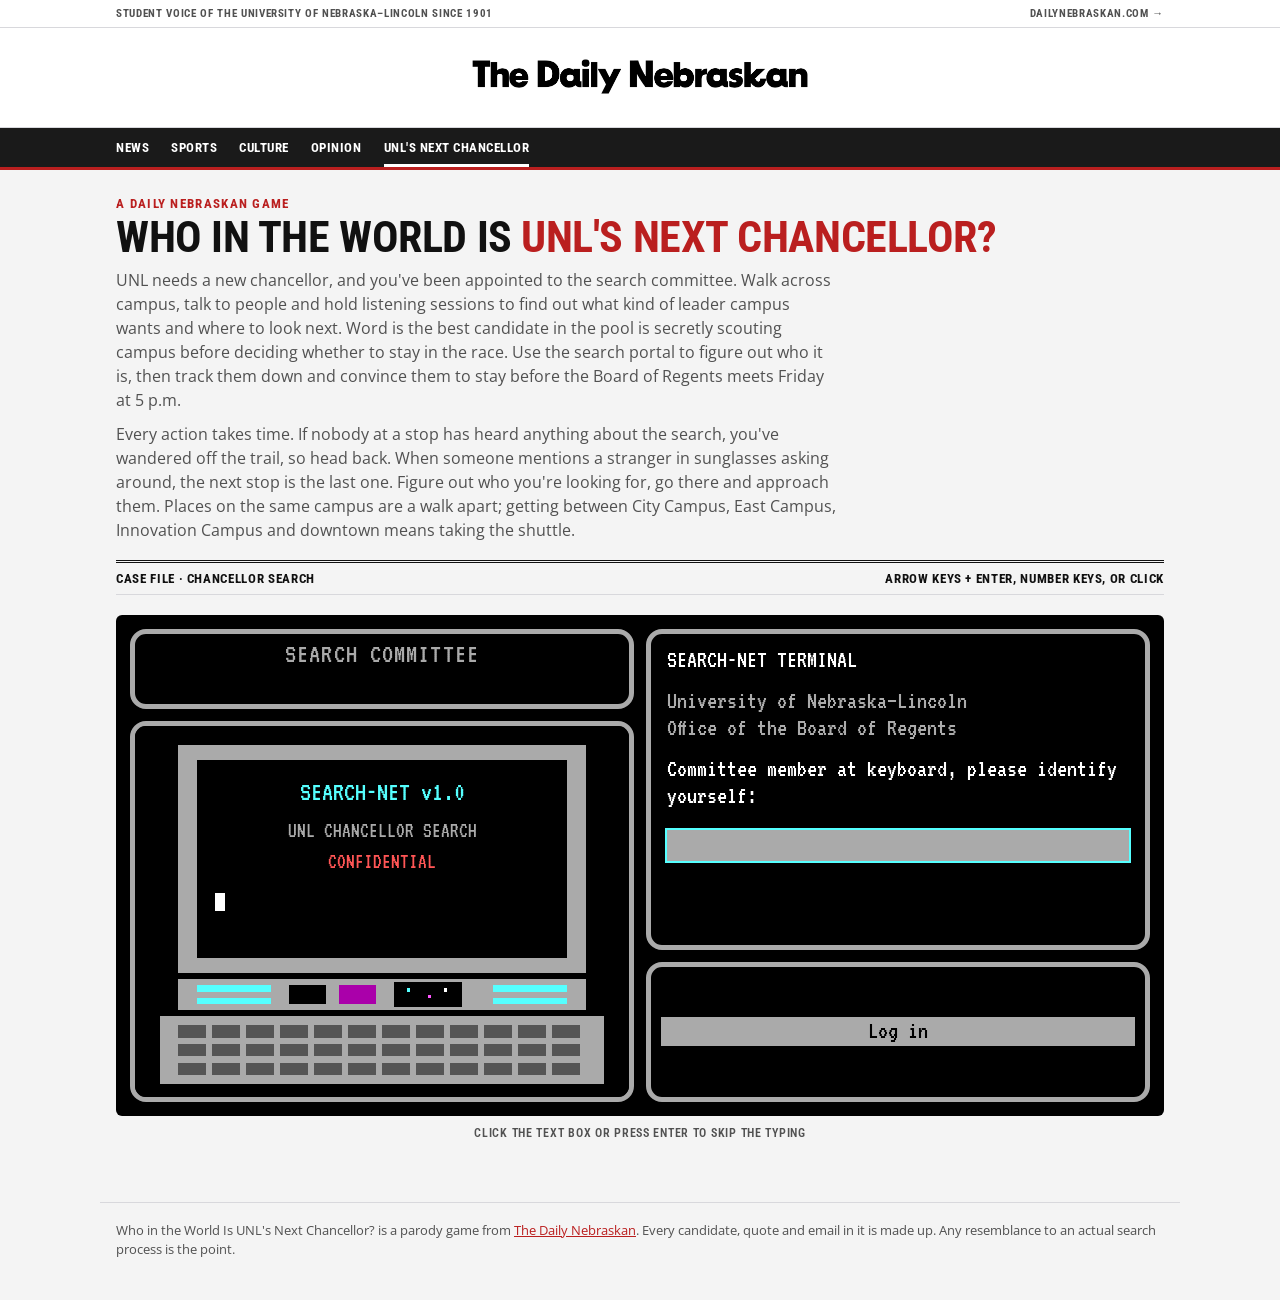
==== chancellor-search/index.html @ 3c0b013f "Add campus regions, Approach button, photo-day avatar and harder final Locations sit in real-world r" ====
<!doctype html>
<html lang="en">
<head>
<meta charset="utf-8">
<meta name="viewport" content="width=device-width, initial-scale=1">
<title>Who in the World Is UNL&#39;s Next Chancellor? | The Daily Nebraskan</title>
<meta name="description" content="A Daily Nebraskan game. Track down UNL's most qualified chancellor candidate by listening to campus. What could go wrong?">
<meta property="og:title" content="Who in the World Is UNL&#39;s Next Chancellor? | The Daily Nebraskan">
<meta property="og:description" content="Listen to campus, follow the clues and find UNL's next chancellor before the Board of Regents meets Friday.">
<link rel="preconnect" href="https://fonts.googleapis.com">
<link rel="preconnect" href="https://fonts.gstatic.com" crossorigin>
<link href="https://fonts.googleapis.com/css2?family=Roboto+Condensed:wght@400;700&family=Open+Sans:wght@400;600;700&family=VT323&display=swap" rel="stylesheet">
<style>
:root{
  --red:#ba1f1f; --red-dark:#8f1717;
  --bg:#f4f4f4; --surface:#fff; --ink:#111; --muted:#515151; --line:#d8d8dc;
  --bar:#1a1a1a;
  --logo-filter:none;
  --head:"Roboto Condensed","Arial Narrow",Arial,sans-serif;
  --body:"Open Sans",system-ui,-apple-system,"Segoe UI",sans-serif;
  --px:"VT323","Courier New",ui-monospace,monospace;
  /* game palette (16-color PC style) */
  --g-black:#000; --g-gray:#aaa; --g-dgray:#555; --g-white:#fff;
  --g-cyan:#55ffff; --g-mag:#ff55ff; --g-yellow:#ffff55; --g-red:#ff5555;
}
@media (prefers-color-scheme:dark){
  :root:not([data-theme="light"]){
    --bg:#121212; --surface:#1d1d1d; --ink:#f2f2f2; --muted:#a9a9ae; --line:#333;
    --bar:#000; --red:#e04545; --logo-filter:invert(1);
  }
}
:root[data-theme="dark"]{
  --bg:#121212; --surface:#1d1d1d; --ink:#f2f2f2; --muted:#a9a9ae; --line:#333;
  --bar:#000; --red:#e04545; --logo-filter:invert(1);
}
*{box-sizing:border-box}
body{margin:0;background:var(--bg);color:var(--ink);font-family:var(--body);font-size:16px;line-height:1.5;-webkit-font-smoothing:antialiased}
a{color:inherit}

/* ---- DN chrome (matches Car Sweeper) ---- */
.util{background:var(--surface);border-bottom:1px solid var(--line);font:700 11px var(--head);letter-spacing:.06em;text-transform:uppercase}
.util .in,.navbar .in,main,footer{max-width:1080px;margin:0 auto;padding-left:16px;padding-right:16px}
.util .in{display:flex;justify-content:space-between;gap:12px;padding-top:7px;padding-bottom:7px;color:var(--muted)}
.util a{text-decoration:none}.util a:hover{color:var(--red)}
.mast{padding:22px 16px 18px;text-align:center;background:var(--surface);border-bottom:1px solid var(--line)}
.mast img{width:min(340px,70vw);height:auto;filter:var(--logo-filter)}
.navbar{background:var(--bar);border-bottom:3px solid var(--red)}
.navbar .in{display:flex;align-items:center;gap:22px;overflow-x:auto}
.navbar a{color:#fff;font:700 13px var(--head);letter-spacing:.04em;text-transform:uppercase;text-decoration:none;padding:12px 0;white-space:nowrap}
.navbar a:hover{color:#ff9d9d}
.navbar a.on{box-shadow:inset 0 -3px 0 #fff}
main{padding-top:26px;padding-bottom:50px}
.kicker{font:700 13px var(--head);letter-spacing:.1em;text-transform:uppercase;color:var(--red);margin:0}
h1{font:700 44px/1.02 var(--head);text-transform:uppercase;letter-spacing:-.01em;margin:4px 0 8px}
h1 em{font-style:normal;color:var(--red)}
.dek{color:var(--muted);margin:0 0 4px;max-width:720px}
.rule{border-top:3px double var(--ink);border-bottom:1px solid var(--line);margin:18px 0 20px;padding:8px 0;font:700 13px var(--head);letter-spacing:.05em;text-transform:uppercase;display:flex;justify-content:space-between;gap:12px;flex-wrap:wrap}
footer{border-top:1px solid var(--line);color:var(--muted);font-size:13px;padding-top:18px;padding-bottom:40px}
footer a{color:var(--red)}
@media (max-width:600px){h1{font-size:34px}}

/* ---- The game: an old 16-color PC screen ---- */
.cs{
  background:#000;padding:14px;border-radius:6px;
  display:grid;gap:12px;
  grid-template-columns:minmax(0,1fr) minmax(0,1fr);
  grid-template-areas:"hd tx" "sc tx" "sc mn";
  grid-template-rows:auto 1fr auto;
  font-family:var(--px);font-size:25px;line-height:1.08;color:var(--g-white);
  user-select:none;-webkit-user-select:none;
}
.cs:focus{outline:none}
.cs:focus-visible{box-shadow:0 0 0 3px var(--red)}
.pan{border:5px solid var(--g-gray);border-radius:16px;background:#000;min-width:0}
.hd{grid-area:hd;text-align:center;color:var(--g-gray);padding:6px 10px 8px;font-size:28px;line-height:1}
.hd b{display:block;font-weight:400;letter-spacing:.04em;text-transform:uppercase}
.sc{grid-area:sc;overflow:hidden;padding:0;align-self:start}
.sc svg{display:block;width:100%;height:auto;aspect-ratio:4/3;shape-rendering:crispEdges}
.tx{grid-area:tx;padding:12px 16px;overflow-y:auto;min-height:260px;max-height:440px}
.tx p{margin:0 0 .55em}
.tx .who{color:var(--g-cyan);text-transform:uppercase}
.tx .dim{color:var(--g-gray)}
.tx .hot{color:var(--g-yellow)}
.tx .mag{color:var(--g-mag)}
.tx ul{margin:0;padding:0;list-style:none}
.tx li{margin:0 0 .35em}
.mn{grid-area:mn;padding:8px 10px;display:flex;flex-direction:column;gap:2px;min-height:140px;justify-content:center}
.mn button{
  font:inherit;color:var(--g-white);background:none;border:0;padding:1px 8px;cursor:pointer;
  text-align:center;width:100%;line-height:1.05;
}
.mn button.sel{background:var(--g-gray);color:#000}
.mn button:focus{outline:none}
.login input{
  font:inherit;color:#000;background:var(--g-gray);border:0;padding:2px 8px;width:100%;margin-top:8px;
  caret-color:#000;
}
.login input:focus{outline:2px solid var(--g-cyan)}
.portal{width:100%;border-collapse:collapse}
.portal td{padding:2px 0;vertical-align:top}
.portal td:first-child{color:var(--g-cyan);padding-right:10px;white-space:nowrap}
.portal tr.sel td:last-child{background:var(--g-gray);color:#000}
.portal button{font:inherit;color:inherit;background:none;border:0;padding:0 6px;cursor:pointer;text-align:left}
.blink{animation:blink 1s steps(1) infinite}
@keyframes blink{50%{opacity:0}}
.hint{font:600 12px var(--head);letter-spacing:.06em;text-transform:uppercase;color:var(--muted);text-align:center;margin-top:10px}

@media (max-width:760px){
  .cs{grid-template-columns:1fr;grid-template-areas:"hd" "sc" "tx" "mn";grid-template-rows:auto;padding:8px;gap:8px;font-size:21px}
  .hd{font-size:23px}
  .tx{min-height:200px;max-height:none}
  .pan{border-width:4px;border-radius:12px}
}
@media (prefers-reduced-motion:reduce){.blink{animation:none}}
</style>
</head>
<body>
<!-- shared dither patterns for every scene -->
<svg width="0" height="0" style="position:absolute" aria-hidden="true">
  <defs>
    <!-- Clean, mostly flat fills. The sky is a soft gradient. -->
    <linearGradient id="g-sky" x1="0" y1="0" x2="0" y2="1"><stop offset="0" stop-color="#5b9bd5"/><stop offset="1" stop-color="#bcdcf2"/></linearGradient>
    <pattern id="p-sky" width="160" height="120" patternUnits="userSpaceOnUse"><rect width="160" height="120" fill="url(#g-sky)"/></pattern>
    <pattern id="p-night" width="4" height="4" patternUnits="userSpaceOnUse"><rect width="4" height="4" fill="#0b1030"/></pattern>
    <pattern id="p-gray" width="4" height="4" patternUnits="userSpaceOnUse"><rect width="4" height="4" fill="#767b82"/></pattern>
    <pattern id="p-lgray" width="4" height="4" patternUnits="userSpaceOnUse"><rect width="4" height="4" fill="#dedad2"/></pattern>
    <pattern id="p-brick" width="8" height="4" patternUnits="userSpaceOnUse"><rect width="8" height="4" fill="#a8442f"/><rect width="8" height=".4" fill="#94392a"/><rect width=".4" height="2" fill="#94392a"/><rect x="4" y="2" width=".4" height="2" fill="#94392a"/><rect y="2" width="8" height=".4" fill="#94392a"/></pattern>
    <pattern id="p-red" width="4" height="4" patternUnits="userSpaceOnUse"><rect width="4" height="4" fill="#b8302a"/></pattern>
    <pattern id="p-grass" width="4" height="4" patternUnits="userSpaceOnUse"><rect width="4" height="4" fill="#4c9a3f"/></pattern>
    <pattern id="p-glass" width="4" height="4" patternUnits="userSpaceOnUse"><rect width="4" height="4" fill="#4f6f86"/></pattern>
    <pattern id="p-water" width="4" height="4" patternUnits="userSpaceOnUse"><rect width="4" height="4" fill="#4aa3d8"/></pattern>
    <pattern id="p-cork" width="4" height="4" patternUnits="userSpaceOnUse"><rect width="4" height="4" fill="#b07a45"/></pattern>
    <pattern id="p-floor" width="4" height="4" patternUnits="userSpaceOnUse"><rect width="4" height="4" fill="#3a3a3a"/></pattern>
    <pattern id="p-cone" width="4" height="4" patternUnits="userSpaceOnUse"><rect width="4" height="4" fill="#aa5500"/><rect width="1" height="4" fill="#ffaa55"/><rect width="4" height="1" fill="#ffaa55"/></pattern>
  </defs>
</svg>

<div class="util"><div class="in"><span>Student voice of the University of Nebraska–Lincoln since 1901</span><a href="https://www.dailynebraskan.com/" target="_blank" rel="noopener">dailynebraskan.com &rarr;</a></div></div>
<header class="mast"><a href="https://www.dailynebraskan.com/" target="_blank" rel="noopener"><img src="../assets/dn-logo.png" alt="The Daily Nebraskan" width="340" height="53"></a></header>
<nav class="navbar" aria-label="Sections"><div class="in">
  <a href="https://www.dailynebraskan.com/news/" target="_blank" rel="noopener">News</a>
  <a href="https://www.dailynebraskan.com/sports/" target="_blank" rel="noopener">Sports</a>
  <a href="https://www.dailynebraskan.com/culture/" target="_blank" rel="noopener">Culture</a>
  <a href="https://www.dailynebraskan.com/opinion/" target="_blank" rel="noopener">Opinion</a>
  <a href="#" class="on">UNL&#39;s Next Chancellor</a>
</div></nav>

<main>
  <p class="kicker">A Daily Nebraskan Game</p>
  <h1>Who in the World Is <em>UNL&#39;s Next Chancellor?</em></h1>
  <p class="dek">UNL needs a new chancellor, and you've been appointed to the search committee. Walk across campus, talk to people and hold listening sessions to find out what kind of leader campus wants and where to look next. Word is the best candidate in the pool is secretly scouting campus before deciding whether to stay in the race. Use the search portal to figure out who it is, then track them down and convince them to stay before the Board of Regents meets Friday at 5 p.m.</p>
  <p class="dek" style="margin-top:10px">Every action takes time. If nobody at a stop has heard anything about the search, you've wandered off the trail, so head back. When someone mentions a stranger in sunglasses asking around, the next stop is the last one. Figure out who you're looking for, go there and approach them. Places on the same campus are a walk apart; getting between City Campus, East Campus, Innovation Campus and downtown means taking the shuttle.</p>
  <div class="rule"><span id="rankLabel">Case file · Chancellor search</span><span>Arrow keys + Enter, number keys, or click</span></div>

  <div class="cs" id="game" tabindex="0" aria-label="Who in the World Is UNL&#39;s Next Chancellor? game">
    <div class="pan hd" id="hd"></div>
    <div class="pan sc" id="sc"></div>
    <div class="pan tx" id="tx" aria-live="polite"></div>
    <div class="pan mn" id="mn" role="menu"></div>
  </div>
  <p class="hint">Click the text box or press Enter to skip the typing</p>
</main>

<footer>
  Who in the World Is UNL&#39;s Next Chancellor? is a parody game from <a href="https://www.dailynebraskan.com/" target="_blank" rel="noopener">The Daily Nebraskan</a>. Every candidate, quote and email in it is made up. Any resemblance to an actual search process is the point.
</footer>

<script>
(() => {
  // ---------- tiny SVG helpers ----------
  const R = (x,y,w,h,f) => `<rect x="${x}" y="${y}" width="${w}" height="${h}" fill="${f}"/>`;
  const C = (x,y,r,f) => `<circle cx="${x}" cy="${y}" r="${r}" fill="${f}"/>`;
  const P = (d,f,s,sw) => `<path d="${d}" fill="${f||"none"}"${s?` stroke="${s}" stroke-width="${sw||1}"`:""}/>`;
  const T = (x,y,s,t,f="#fff",a="middle") => `<text x="${x}" y="${y}" font-size="${s}" fill="${f}" text-anchor="${a}" font-family="VT323,monospace">${t}</text>`;
  const grid = (x,y,cols,rows,w,h,gx,gy,f,lit) => { let s=""; for(let r=0;r<rows;r++) for(let c=0;c<cols;c++) s+=R(x+c*gx,y+r*gy,w,h, lit && (r*7+c*3)%11===0 ? lit : f); return s; };
  const svg = inner => `<svg viewBox="0 0 160 120" xmlns="http://www.w3.org/2000/svg" aria-hidden="true">${inner}</svg>`;
  const sky = () => R(0,0,160,120,"url(#p-sky)");
  const lawn = (y=100) => R(0,y,160,120-y,"url(#p-grass)");
  const walk = (y=100) => R(0,y,160,6,"url(#p-lgray)");

  const SCENES = {
    hq: () => svg(
      R(0,0,160,120,"#000")+
      R(14,6,132,74,"#aaa")+R(20,11,120,64,"#000")+
      T(80,24,9,"SEARCH-NET v1.0","#55ffff")+T(80,36,7,"UNL CHANCELLOR SEARCH","#aaa")+
      T(80,46,7,"CONFIDENTIAL","#ff5555")+R(26,54,3,6,"#fff")+
      R(14,82,132,10,"#aaa")+R(20,84,24,2,"#55ffff")+R(20,88,24,2,"#55ffff")+R(50,84,12,6,"#000")+R(66,84,12,6,"#aa00aa")+
      R(84,83,22,8,"#000")+R(88,85,1,1,"#55ffff")+R(95,87,1,1,"#ff55ff")+R(100,85,1,1,"#fff")+R(116,84,24,2,"#55ffff")+R(116,88,24,2,"#55ffff")+
      R(8,94,144,22,"#aaa")+grid(14,97,12,3,9,4,11,6,"#555")),
    canfield: () => { // symmetric three-story brick block with a stone frieze and arched entry
      const BR="url(#p-brick)", ST="#d8c8a0", LT="#ece2c4", GL="url(#p-glass)", G=96;
      const win = (x,y) => R(x-6,y-1,12,13,LT)+R(x-5,y,10,11,GL);
      const tree = x => R(x-1,G-14,2,14,"#6b4a2b")+C(x,G-20,11,"#3f7f35");
      let s = sky();
      s += R(2,46,40,G-46,"#d8d0b8")+R(2,45,40,2,"#f2efe6");
      [52,64,76].forEach(y => s += R(6,y,32,6,"#5f6b78"));
      s += R(44,16,72,5,BR)+R(36,21,88,4,"#5a5a5a");
      s += R(40,25,80,7,ST)+T(80,30.5,5,"TEACHERS COLLEGE","#8a7a58");
      s += R(40,32,80,58,BR)+R(40,88,80,G-88,ST);
      [56,104].forEach(x => [36,52,68].forEach(y => s += win(x,y)));
      s += R(72,49,16,18,LT)+win(80,52)+win(80,36);
      s += R(70,68,20,G-68,LT)+P("M70 70 Q80 61 90 70Z",LT)+R(75,76,10,G-76,"#5a3a22")+R(79.5,76,1,G-76,"#3a2414");
      s += R(42,90,26,G-90,"#3f7f35")+R(92,90,26,G-90,"#3f7f35");
      s += tree(20)+tree(140);
      s += R(0,G,160,120-G,"url(#p-grass)")+R(68,G,24,2,"#cfcfcf")+R(66,G+2,28,2,"#bdbdbd")+P(`M68 ${G+4} L92 ${G+4} L104 120 L56 120Z`,"#d6d0c4");
      return svg(s);
    },
    love: () => { // long stone front with window strips, brick end wings, hipped roofs, red cupola
      const BR="url(#p-brick)", ST="#d8c8a0", LT="#ece2c4", GL="url(#p-glass)";
      const win = (x,y) => R(x-1,y-1,8,10,"#fff")+R(x,y,6,8,GL)+R(x,y+4,6,1,"#fff");
      let s = sky();
      // cupola
      s += R(79.5,0,1,8,"#555")+P("M75 14 Q80 6 85 14Z","#aa0000")+R(76,14,8,12,"#fff")+R(78,16,4,7,"#555")+R(75,25,10,2,LT);
      // hipped roofs on the end pavilions
      s += P("M8 30 L18 18 L38 18 L48 30Z","url(#p-gray)")+P("M112 30 L122 18 L142 18 L152 30Z","url(#p-gray)");
      // cornice and body
      s += R(4,28,152,4,LT)+R(4,31,152,1,"#aaa");
      s += R(6,32,30,52,BR)+R(124,32,30,52,BR)+R(36,32,14,52,ST)+R(110,32,14,52,ST)+R(50,32,60,52,ST);
      s += R(35,32,1,52,LT)+R(124,32,1,52,LT)+R(49,32,1,52,"#bba")+R(110,32,1,52,"#bba");
      [[10,38],[19,38],[28,38],[10,52],[19,52],[28,52],[10,66],[19,66],[28,66],[126,38],[135,38],[144,38],[126,52],[135,52],[144,52],[126,66],[135,66],[144,66],[40,38],[114,38],[40,52],[114,52]].forEach(([x,y]) => s += win(x,y));
      // the center's tall window strips with red spandrels
      for (let i=0;i<13;i++){ const x = 53+i*4.4; s += R(x,36,2.4,40,"#aa0000"); for (let r=0;r<5;r++) s += R(x,37+r*8,2.4,5,GL); }
      s += T(80,35,4.5,"LOVE LIBRARY","#9a8a68");
      // doors in the stone pavilions
      s += R(38,70,10,14,LT)+R(40,73,6,11,"#7a4a1c")+R(112,70,10,14,LT)+R(114,73,6,11,"#7a4a1c");
      s += R(4,82,152,4,ST)+R(4,82,152,1,LT);
      // lawn, hedges and flowering trees
      s += R(0,86,160,34,"url(#p-grass)")+R(0,84,30,5,"#3f7f35")+R(130,84,30,5,"#3f7f35")+R(36,85,88,2,"#3f7f35");
      [58,68,78,88,98].forEach(x => s += R(x-.5,77,1,9,"#6b4a2b")+C(x,74,4,"#f4f1ea"));
      s += R(17,80,2,8,"#6b4a2b")+C(18,76,9,"#b8459a")+C(21,73,5,"#d468b6");
      s += R(139,80,2,8,"#6b4a2b")+C(140,75,10,"#b8459a")+C(143,72,5,"#d468b6");
      return svg(s);
    },
    union: () => { // brick wings, limestone center, three arched doors, wide front steps
      const ST="#d8c8a0", LT="#ece2c4", G=92;
      const win = (x,y,h=9) => R(x,y,8,h,"#fff")+R(x+1,y+1,6,h-2,"#4f6f86");
      let s = sky()+R(16,14,128,10,"#6b6f75");
      for (let i=0;i<5;i++) s += R(57+i*10,9,6,6,"#8a8f96")+R(58+i*10,11,4,4,"#3a3f45");
      s += R(8,24,144,G-24,"url(#p-brick)")+R(6,22,148,3,LT);
      s += R(46,25,68,G-25,ST)+R(46,25,3,G-25,LT)+R(111,25,3,G-25,LT);
      for (let i=0;i<4;i++) s += win(54+i*14,30,12)+win(54+i*14,46,10);
      [[16,30],[30,30],[16,48],[30,48],[16,68],[30,68],[122,30],[136,30],[122,48],[136,48],[122,68],[136,68]].forEach(([x,y]) => s += win(x,y,11));
      s += R(46,62,68,1,LT)+T(80,68,5,"NEBRASKA UNION","#6a5a3a");
      [62,76,90].forEach(x => s += P(`M${x} ${G} L${x} 77 Q${x+4} 71 ${x+8} 77 L${x+8} ${G}Z`,"#3a2a1a")+P(`M${x+1} 79 Q${x+4} 74 ${x+7} 79Z`,"#4f6f86"));
      s += R(0,G,160,120-G,"#c9c2b5")+R(0,G,160,1,"#a39c8f");
      s += R(52,G,56,3,"#e2ddd2")+R(48,G+3,64,3,"#d4cec2")+R(44,G+6,72,3,"#e2ddd2");
      return svg(s);
    },
    stadium: () => { // main entrance at dusk: brick arcade, stone portal, twin towers, light towers, plaza
      const BR="url(#p-brick)", ST="#d8c8a0", LT="#ece2c4", LIT="#ffe680";
      let s = `<defs><linearGradient id="stSky" x1="0" y1="0" x2="0" y2="1"><stop offset="0" stop-color="#2a6fd0"/><stop offset=".7" stop-color="#7ab8f0"/><stop offset="1" stop-color="#f0c080"/></linearGradient></defs>`+R(0,0,160,120,"url(#stSky)");
      // the upper deck behind
      s += P("M12 46 Q80 22 148 46 L148 52 L12 52Z",ST)+P("M18 44 Q80 26 142 44 L142 48 Q80 32 18 48Z","#333");
      s += R(10,40,12,22,ST)+R(138,40,12,22,ST)+R(12,44,2,6,"#555")+R(17,44,2,6,"#555")+R(141,44,2,6,"#555")+R(146,44,2,6,"#555");
      // middle band with windows and the red N's
      s += R(22,48,116,14,LT)+T(37,59,10,"N","#d8262c")+T(123,59,10,"N","#d8262c");
      // twin towers and the glass center
      [[52,70],[90,108]].forEach(([x0,x1]) => { s += P(`M${x0} 62 L${x0} 14 L${x0+3} 9 L${x1-3} 9 L${x1} 14 L${x1} 62Z`,ST)+R(x0,9,x1-x0,2,LT); for (let r=0;r<6;r++) s += R(x0+4,14+r*8,4,5,"#4a5560")+R(x1-8,14+r*8,4,5,"#4a5560"); });
      s += R(70,18,20,44,LT)+[71,77.5,84].map(x => P(`M${x} 36 L${x} 27 Q${x+2.5} 23 ${x+5} 27 L${x+5} 36Z`,LIT)).join("")+R(70,38,20,4,"#4a5560");
      // brick arcade
      s += R(8,62,144,36,BR)+R(8,62,144,2,LT)+R(8,96,144,2,ST);
      // arcade bays, mirrored around the center portal
      [13,23,33,43,53].forEach(x0 => [x0, 154-x0].forEach(x => {
        s += R(x+7,64,1.2,34,LT)+R(x+1,67,4,3,LIT)+P(`M${x} 90 L${x} 82 Q${x+3} 78 ${x+6} 82 L${x+6} 90Z`,LIT)+R(x,90,6,6,"#6a5a3a"); }));
      // stone portal
      s += R(63,58,34,40,ST)+R(63,58,34,2,LT)+T(80,65,3.8,"MEMORIAL STADIUM","#333")+P("M71 98 L71 74 Q80 64 89 74 L89 98Z",LT)+P("M73 98 L73 75 Q80 68 87 75 L87 98Z",LIT)+R(79.5,72,1,26,"#aa8a40")+R(75,90,10,8,"#aa8a40");
      // plaza, brick pattern, small lights and trees
      s += R(0,98,160,22,"#aaa")+P("M44 120 L72 100 L88 100 L116 120Z","#aa5544")+P("M80 100 L80 120 M64 120 L76 100 M96 120 L84 100","","#ccc",1)+R(70,98,20,2,"#888");
      return svg(s);
    },
    morrill: () => { // columned limestone front with the bronze mammoth on his pedestal
      const ST="#d8c8a0", LT="#ece2c4", BZ="#3d4248", BZL="#5b626b", G=96;
      let s = sky();
      // brick side wings and limestone center with a six-column portico
      s += R(6,34,24,G-34,"url(#p-brick)")+R(130,34,24,G-34,"url(#p-brick)")+R(4,32,28,3,LT)+R(128,32,28,3,LT);
      [[12,42],[20,42],[12,60],[20,60],[132,42],[140,42],[132,60],[140,60]].forEach(([x,y]) => s += R(x,y,6,9,"#fff")+R(x+1,y+1,4,7,"#4f6f86"));
      s += R(30,22,100,G-22,ST)+R(26,20,108,4,LT)+R(30,24,100,8,LT)+R(30,31,100,1,"#b8a882");
      s += R(36,34,88,48,"#a89a78");
      for (let i=0;i<6;i++){ const x = 37+i*16.2; s += R(x,34,7,48,LT)+R(x+5,34,2,48,"#cfc09a")+R(x-1,33,9,2,"#fff")+R(x-1,81,9,2,"#fff"); }
      s += R(28,82,104,3,LT)+R(32,85,96,3,"#e2ddd2")+R(36,88,88,3,"#d4cec2")+R(40,91,80,G-91,"#e2ddd2");
      // ground: plaza with lawn at the edges
      s += R(0,G,160,120-G,"#c9c2b5")+R(0,G,26,120-G,"url(#p-grass)")+R(134,G,26,120-G,"url(#p-grass)");
      // pedestal
      s += R(58,86,44,22,LT)+R(56,84,48,3,"#fff")+R(72,92,16,9,"#2a2a2a")+R(74,94,12,1,"#777")+R(74,97,8,1,"#777");
      // the bronze mammoth, rearing with trunk up and tusks curling
      s += P("M62 84 L64 70 L70 70 L70 84Z",BZ)+P("M72 84 L73 72 L78 72 L77 84Z",BZ)+P("M84 84 L86 72 L91 72 L90 84Z",BZ);
      s += P("M92 70 Q100 72 104 78 L101 81 Q96 76 90 76Z",BZ);
      s += P("M58 70 Q56 54 70 48 Q80 44 90 48 Q98 52 96 66 Q94 74 84 74 L66 74 Q58 74 58 70Z",BZ)+P("M62 56 Q72 47 86 48","",BZL,1.2);
      s += P("M90 50 Q94 40 102 40 Q108 42 106 50 Q104 56 98 58 Q92 58 90 50Z",BZ)+P("M94 44 Q90 46 92 52 Q96 50 94 44Z",BZL)+C(101,45,1,"#111");
      s += P("M104 46 Q112 40 112 30 Q112 24 116 22","",BZ,3)+P("M114 22 Q118 20 118 24","",BZ,2);
      s += P("M100 54 Q118 54 124 40 Q128 28 120 24","",BZL,2.4)+P("M99 56 Q122 58 132 42 Q138 30 130 25","",BZ,2.4);
      return svg(s);
    },
    sheldon: () => { // flat travertine box, five tall arches: glass in the middle three, stone at the ends
      const TV="#e8e1d1", TL="#f3eee3", TD="#d6cdb9", G=94;
      let s = sky();
      s += R(10,22,140,G-22,TV)+R(10,22,140,10,TL)+R(10,31,140,1,TD);
      for (let i=0;i<5;i++){
        const x = 10+i*28, glass = i>=1 && i<=3;
        const arch = `M${x+5} ${G-3} L${x+5} 44 Q${x+5} 35 ${x+14} 35 Q${x+23} 35 ${x+23} 44 L${x+23} ${G-3}Z`;
        s += P(`M${x} 32 Q${x+4} 33 ${x+5} 40 L${x+5} ${G} L${x} ${G}Z`,TL)+P(`M${x+28} 32 Q${x+24} 33 ${x+23} 40 L${x+23} ${G} L${x+28} ${G}Z`,TL);
        s += P(arch, glass ? "#2b333b" : TD);
        if (glass) s += R(x+5,56,18,1,"#56626e")+R(x+5,74,18,1,"#56626e")+R(x+13.5,36,1,G-39,"#56626e");
      }
      s += R(10,G-3,140,3,TD);
      s += R(0,G,160,120-G,"url(#p-grass)");
      s += R(36,G,88,3,"#ece6d8")+R(32,G+3,96,3,"#ddd6c6")+R(28,G+6,104,3,"#ece6d8")+P(`M60 ${G+9} L100 ${G+9} L108 120 L52 120Z`,"#d6d0c4");
      // sculptures: an open bronze ring on the left lawn, two leaning steel slabs on the right, a dark round form on the steps
      s += R(10,112,16,3,"#bdb6a8")+`<circle cx="18" cy="100" r="11" fill="none" stroke="#6b4a2b" stroke-width="2"/>`+P("M10 106 L14 102 L13 108Z","#3a2a1a")+P("M24 92 L28 90 L27 95Z","#3a2a1a")+P("M14 112 Q18 104 22 112","","#3a2a1a",2);
      s += R(134,112,16,3,"#bdb6a8")+P("M136 112 L141 112 L146 88 L143 87Z","#5a626b")+P("M149 112 L144 112 L139 92 L142 91Z","#3d444b")+R(140,96,6,2,"#b8302a");
      s += `<ellipse cx="80" cy="${G+4}" rx="5" ry="3.5" fill="#1e1e1e"/>`+C(78.5,G+2.5,1,"#555");
      return svg(s);
    },
    dairy: () => { // inside: red wall with the round logo, menu boards, ice cream case, tables and white chairs
      const RED="#c8232c";
      let s = R(0,0,160,120,"#f2efe6");
      s += R(0,0,160,12,"#3a3f45")+R(30,8,24,2,"#fff8d8")+R(106,8,24,2,"#fff8d8");
      s += R(0,12,160,34,RED)+R(0,46,160,4,"#e6e2d8");
      s += C(80,29,13,"#fff")+`<circle cx="80" cy="29" r="11" fill="none" stroke="${RED}" stroke-width="1.5"/>`+T(80,23,5,"N",RED)+T(80,29.5,5.2,"Dairy",RED)+T(80,34.5,5.2,"Store",RED);
      [44,68,92].forEach(x => s += R(x,52,22,10,"#23312a")+R(x+2,54,10,1,"#9fd8a0")+R(x+2,57,14,1,"#d8d8c8")+R(x+2,59,8,1,"#d8d8c8"));
      for (let i=0;i<54;i++) s += R(i*3,66,3,3,(i%2)?RED:"#fff");
      s += R(36,70,88,10,"#cfe6ee")+R(36,70,88,1,"#fff");
      ["#f2e0c0","#c8706a","#5a3a22","#f6c8d8","#e8d870","#c8e0b0","#f2e0c0","#8a5a3a"].forEach((c,i) => s += R(40+i*10.5,74,8,5,c));
      s += R(28,80,104,2,"#2a2a2a")+R(28,82,104,12,"#5a4a3c")+R(28,82,104,1,"#6e5c4a");
      s += R(0,94,160,26,"#b5583a");
      for (let x=0;x<160;x+=10) s += R(x,94,.6,26,"#a24d33");
      for (let y=100;y<120;y+=6) s += R(0,y,160,.6,"#a24d33");
      // matching tables, each with a white chair on either side
      const chair = (x, back) => R(back==="L"?x:x+8,86,2,16,"#f4f4f4")+R(x,100,10,2.5,"#f4f4f4")+R(x+.5,102.5,1.5,13,"#e2e2e2")+R(x+8,102.5,1.5,13,"#e2e2e2");
      [4,118].forEach(x => s += chair(x,"L")+R(x+11,93,16,4,"#c49a66")+R(x+11,97,16,1,"#6e5236")+R(x+13,98,2,18,"#222")+R(x+23,98,2,18,"#222")+chair(x+28,"R"));
      return svg(s);
    },
    andersen: () => { // long glass curtain wall in a stone frame, flat entry canopy, paver plaza
      const ST="#ddd6c6", LT="#ece6d8", DK="#3e4650", TE="#5fb3c8", G=92;
      let s = sky();
      s += R(58,16,44,8,ST);
      s += R(14,24,132,G-24,ST)+R(12,22,136,4,LT);
      const bands = [[28,8,DK],[36,4,TE],[40,10,DK],[50,4,TE],[54,10,DK],[64,4,TE],[68,12,DK],[80,8,TE]];
      bands.forEach(([y,h,c]) => s += R(17,y,126,h,c));
      for (let i=0;i<=20;i++) s += R(17+i*6.3-.3,28,.6,60,"#e8eef0");
      s += R(57,74,46,3,"#f4f4f4")+R(57,77,46,1,"#b8b8b8")+R(65,78,30,G-78,"#2a3038")+R(61,77,1.5,G-77,"#888")+R(97.5,77,1.5,G-77,"#888");
      s += R(0,G,160,120-G,"#c9a898")+R(0,G,160,1,"#a88a7a");
      for (let x=0;x<160;x+=8) s += R(x,G,.5,120-G,"#b8988a");
      const cube = (x,y) => R(x,y,16,3,"#f2ede2")+R(x,y+3,16,6,"#ddd6c6");
      s += cube(22,102)+cube(52,108)+cube(92,108)+cube(122,102);
      return svg(s);
    },
    lied: () => { // tan banded block with the tall stage tower behind, window ribbon and a show banner
      const TN="#cdbfa6", TL="#ddd1bb", TD="#b3a58b", G=94;
      const tree = x => R(x-1,G-12,2,12,"#6b4a2b")+C(x,G-18,10,"#3f7f35");
      let s = sky();
      s += R(52,8,56,40,TN)+R(52,8,56,2,TL);
      s += R(64,14,32,24,"#2a2440")+R(64,14,32,1.5,"#b8302a")+T(80,22,4,"SHARED","#fff")+T(80,27,4,"GOVERNANCE","#fff")+T(80,33,4,"A TRAGEDY","#ffcf5a");
      s += R(10,40,140,G-40,TN)+R(8,38,144,3,TL);
      for (let y=48; y<80; y+=8) s += R(10,y,140,.8,TD);
      s += R(28,43,104,4,"#4f6f86")+R(28,43,104,.6,"#fff");
      s += T(80,62,6,"LIED CENTER","#3a3428")+T(80,67,3.5,"FOR PERFORMING ARTS","#3a3428");
      s += R(24,80,112,G-80,"#4a4436")+R(24,80,112,1.5,TD)+R(62,83,36,5,"#e86a2a")+T(80,87,3.5,"NOW PLAYING","#fff");
      for (let i=0;i<5;i++) s += R(34+i*22,89,10,G-89,"#2a2a2a");
      s += R(0,G,160,120-G,"#c9c2b5")+R(0,G,160,1,"#a39c8f");
      s += tree(8)+tree(152);
      return svg(s);
    },
    rec: () => { // the gym, looking down the court: arched truss ceiling, brick sides, bleachers, hoop
      const RED="#c8232c";
      let s = R(0,0,160,120,"#454b53");
      [[44,4],[36,10],[30,16],[26,22]].forEach(([y,d]) => s += P(`M0 ${y} Q80 ${y-34+d} 160 ${y}`,"","#6a727c",1.2));
      for (let r=0;r<3;r++) for (let i=0;i<6;i++) s += C(30+i*20,10+r*9,1.3,"#fff8d8");
      // far wall: bleachers, dark band, padded wall
      s += R(36,34,88,28,"#7a6650");
      for (let y=37;y<54;y+=3) s += R(36,y,88,.7,"#5e4e3e");
      s += R(36,54,88,2,"#1f2a44")+R(36,56,88,6,"#e8e2d6");
      [42,58,94,110].forEach(x => s += R(x,57,8,5,RED));
      // hoop centered on the far wall
      s += R(79.5,26,1,14,"#222")+R(72,40,16,10,"#f4f4f4")+`<rect x="72" y="40" width="16" height="10" fill="none" stroke="${RED}" stroke-width=".8"/>`+R(77,45,6,4,"none")+`<rect x="77" y="45" width="6" height="4" fill="none" stroke="${RED}" stroke-width=".5"/>`+R(77,50,6,1,"#e86a2a");
      // brick side walls with arches, and red banners
      s += P("M0 18 L36 34 L36 62 L0 84Z","url(#p-brick)")+P("M160 18 L124 34 L124 62 L160 84Z","url(#p-brick)");
      // arched passageways that sit on the floor line of each side wall (floor runs from y=84 at the edge to y=62 at the far wall)
      const fy = x => 84 - x*22/36;
      [[5,6,18],[16,5,13],[26,4,9]].forEach(([x,w,h]) => {
        const arch = (x0,x1) => { const y0 = fy(x0 < 80 ? x0 : 160-x0), y1 = fy(x1 < 80 ? x1 : 160-x1), t0 = y0-h, t1 = y1-h*.9;
          return P(`M${x0} ${y0} L${x0} ${t0+w/2} Q${(x0+x1)/2} ${Math.min(t0,t1)-w/2} ${x1} ${t1+w/2} L${x1} ${y1}Z`,"#2a1e18"); };
        s += arch(x, x+w)+arch(160-x, 160-x-w);
      });
      [[8,24,5,12],[20,29,4,10],[29,32,3,8]].forEach(([x,y,w,h]) => s += R(x,y,w,h,RED)+R(x,y+h-2,w,1,"#fff")+R(160-x-w,y,w,h,RED)+R(160-x-w,y+h-2,w,1,"#fff"));
      // hardwood floor with court lines
      s += P("M0 84 L36 62 L124 62 L160 84 L160 120 L0 120Z","#d9a967")+P("M0 84 L36 62 L124 62 L160 84","","#b8884e",.6);
      s += P("M20 120 L52 66 L108 66 L140 120","","#f4f4f4",.8)+P("M8 120 L46 70 L114 70 L152 120","","#1e1e1e",.8);
      s += R(30,84,100,.8,"#f4f4f4")+`<ellipse cx="80" cy="84" rx="12" ry="3.5" fill="none" stroke="#1e1e1e" stroke-width=".8"/>`;
      s += P("M68 120 L74 96 L86 96 L92 120","","#f4f4f4",.8)+P("M60 120 Q80 92 100 120","","#1e1e1e",.8);
      return svg(s);
    },
    abel: () => { // tall cream residence tower: even window grid, corner parapet bumps, glass ground floor
      const CR="#e9dcc2", CL="#f4ecdb", G=100;
      let s = sky();
      s += R(30,8,100,G-8,CR)+R(28,6,104,3,CL);
      [[28,2],[36,3],[118,3],[126,2]].forEach(([x,y]) => s += R(x,y,6,4,CL));
      for (let r=0;r<12;r++) for (let c=0;c<10;c++) s += R(36+c*9.4,12+r*6.4,4,4,"#6b7784");
      s += R(26,88,108,2,CL)+R(30,90,100,G-90,"#4f6f86");
      for (let i=0;i<=10;i++) s += R(30+i*10-.3,90,.6,G-90,"#e8eef0");
      s += R(62,90,36,4.5,CL)+T(80,93.6,4,"ABEL HALL","#3a3428")+R(72,94.5,16,G-94.5,"#2a3038");
      s += R(0,G,160,120-G,"#c9c2b5")+R(0,G,160,1,"#a39c8f");
      return svg(s);
    },
    innovation: () => { // the entrance monument in front of the red brick building and the Scarlet Hotel, side by side
      const G=72;
      let s = sky();
      // red brick building with arched windows (left)
      s += R(6,40,72,G-40,"url(#p-brick)")+R(4,37,76,3,"#8a8f96");
      for (let i=0;i<5;i++){ const x = 11+i*13.5; s += P(`M${x} 62 L${x} 50 Q${x+4} 45 ${x+8} 50 L${x+8} 62Z`,"#fff")+P(`M${x+1} 61 L${x+1} 51 Q${x+4} 47 ${x+7} 51 L${x+7} 61Z`,"#4f6f86"); }
      // The Scarlet Hotel (right): dark brick and light panel sections, sign on the tall end block
      [[84,14,16,"#6b3a30"],[100,14,16,"#c9ccd2"],[116,14,16,"#7a3e32"],[132,6,24,"#5a302a"]].forEach(([x,y,w,c]) => {
        s += R(x,y,w,G-y,c);
        for (let r=y+(c==="#5a302a"?14:4); r<G-4; r+=6.5) for (let cx=x+3; cx+3<=x+w-2; cx+=5.5) s += R(cx,r,3,4,"#2f3540");
      });
      s += T(144,12,4.6,"SCARLET","#e8333a")+T(144,16.5,3,"Hotel","#fff");
      // lawn
      s += R(0,G,160,120-G,"url(#p-grass)");
      // the monument: base, sign panel and steel arcs
      s += R(26,100,108,8,"#8a8f96")+R(26,100,108,1.5,"#a8adb3");
      s += R(58,70,64,30,"#eceeed")+R(58,70,64,2,"#fff")+R(118,70,4,30,"#d0d4d6");
      s += T(88,80,6,"NEBRASKA","#5a6068")+T(88,87,6,"INNOVATION","#5a6068")+T(88,94,6,"CAMPUS","#5a6068");
      s += R(36,82,22,18,"#d8dcdf");
      [[34,72],[40,68],[46,66]].forEach(([x,y],i) => s += P(`M${x} 100 Q${x-6} ${y} ${x+12} ${y-2} Q${x+22} ${y+4} ${x+18+i*3} 100`,"","#b9bec4",2.2));
      return svg(s);
    },
    fountain: () => { // Broyhill Fountain on the plaza behind the Nebraska Union
      const ST="#d8cfbd", LT="#ece4d3", RED="#c8232c", GR="#a08a88", GRL="#b8a2a0", G=68;
      const win = (x,y) => R(x-1,y-1,9,12,"#fff")+R(x,y,7,10,"#4f6f86")+R(x,y+5,7,.8,"#fff");
      let s = sky();
      // back of the Union: brick wings with a stone arcade at ground level
      s += R(2,30,50,G-30,"url(#p-brick)")+R(108,30,50,G-30,"url(#p-brick)")+R(2,28,50,3,LT)+R(108,28,50,3,LT);
      s += R(2,45,50,G-45,ST)+R(108,45,50,G-45,ST)+R(2,45,50,1.2,LT)+R(108,45,50,1.2,LT);
      [9,25,41].forEach((cx,i) => [cx, 153-cx].forEach(x => {
        s += win(x,32)+P(`M${x-2} ${G} L${x-2} 53 Q${x+3.5} 47 ${x+9} 53 L${x+9} ${G}Z`,"#8a3a2a");
        if (i!==1) s += R(x-1,53,9,10,RED)+T(x+3.5,57,2.6,"GO BIG","#fff")+T(x+3.5,60.5,2.6,"RED","#fff");
      }));
      // stone towers framing the recessed center
      s += R(52,20,12,G-20,ST)+R(96,20,12,G-20,ST)+R(51,18,14,3,LT)+R(95,18,14,3,LT)+R(55,22,6,8,"#8a3a2a")+R(99,22,6,8,"#8a3a2a");
      // recessed center: curved glass above a stone balcony, portico and doors below
      s += R(64,24,32,G-24,"#cfc5b1")+P("M64 26 Q80 22 96 26 L96 28 Q80 24 64 28Z",LT);
      s += R(66,29,28,13,"#4f6f86")+[73,80,87].map(x => R(x-.4,29,.8,13,"#fff")).join("")+R(66,35,28,.8,"#fff");
      s += R(64,42,32,3,LT)+R(64,45,32,3,ST)+T(80,47.6,2.6,"NEBRASKA UNION","#5a4a32");
      s += R(67,49,26,G-49,"#2f3540")+R(69,51,22,G-51,"#4f6f86")+R(79.6,51,.8,G-51,"#2f3540");
      s += R(64,48,3,G-48,LT)+R(93,48,3,G-48,LT)+R(70,50,5,8,RED)+T(72.5,56.5,5,"N","#fff")+R(85,50,5,8,RED)+T(87.5,56.5,5,"N","#fff");
      // plaza and the fountain pool
      s += R(0,G,160,120-G,"#d6d0c4")+R(0,G,160,1,"#b8b2a6");
      s += `<ellipse cx="80" cy="96" rx="72" ry="14" fill="#c9c2b5"/><ellipse cx="80" cy="96" rx="68" ry="12" fill="#3f9db8"/>`;
      // jets: a tall one in the center with two beside it, one in each gap between rocks, and a row in the open water in front
      const jet = (x,y,h) => R(x-.6,y,1.2,h,"#eaf6fb")+C(x,y,1.2,"#eaf6fb");
      s += jet(80,70,24)+jet(75,80,13)+jet(85,80,13)+jet(49,86,10)+jet(111,86,10);
      // granite boulders, mirrored
      const rock = (pts,c) => P("M"+pts.map(p=>p.join(" ")).join(" L")+"Z",c);
      s += rock([[18,100],[22,72],[34,66],[40,74],[42,100]],GR)+rock([[22,72],[34,66],[36,70],[26,76]],GRL);
      s += rock([[142,100],[138,72],[126,66],[120,74],[118,100]],GR)+rock([[138,72],[126,66],[124,70],[134,76]],GRL);
      s += rock([[56,100],[60,84],[68,80],[72,100]],GR)+rock([[104,100],[100,84],[92,80],[88,100]],GR);
      [48,64,80,96,112].forEach(x => s += jet(x,101.5,3.5));
      s += R(0,110,160,10,"url(#p-grass)");
      return svg(s);
    },
    kauffman: () => { // courtyard view: brick wings with gray roofs, gabled center building, white arched colonnades, lawn
      const BR="url(#p-brick)", RF="#6b6f75", WT="#f4f2ec", GL="#4f6f86", G=82;
      const tall = (x,y) => R(x,y,8,22,WT)+R(x+1,y+1,6,20,GL)+R(x+1,y+8,6,.8,WT)+R(x+1,y+15,6,.8,WT)+R(x+3.6,y+1,.8,20,WT);
      let s = sky();
      // center building at the back of the courtyard
      s += P("M54 44 L60 36 L100 36 L106 44Z",RF)+R(56,44,48,G-44,BR)+R(54,43,52,1.5,WT);
      s += P("M70 44 L80 34 L90 44Z",BR)+P("M69 44 L80 33 L91 44","",WT,1);
      s += R(73,47,14,10,WT)+R(74,48,12,8,GL)+R(79.6,48,.8,8,WT);
      [[60,48],[94,48],[60,60],[94,60]].forEach(([x,y]) => s += R(x,y,6,7,WT)+R(x+.8,y+.8,4.4,5.4,GL));
      s += R(72,62,16,G-62,WT)+R(74,64,12,G-64,"#2f3540");
      // side wings receding toward the center, mirrored
      const wing = m => {
        const X = x => m ? 160-x : x, pts = a => a.map(([x,y]) => X(x)+" "+y).join(" L");
        let w = P("M"+pts([[0,18],[28,18],[56,40],[56,44],[28,24],[0,24]])+"Z",RF);
        w += P("M"+pts([[28,24],[56,44],[56,G],[28,G]])+"Z",BR)+P("M"+pts([[0,24],[28,24],[28,G],[0,G]])+"Z",BR);
        w += P("M"+pts([[0,23],[28,23],[56,43],[56,44.5],[28,24.5],[0,24.5]])+"Z",WT);
        // dormers in perspective: faces lie in the receding roof plane, shrink with distance, and their roofs run back toward the center
        const top = x => 18+(x-28)*22/28, bot = x => 24+(x-28)*20/28, slope = 21/28;
        [[32,4.4,4.2],[40,3.6,3.5],[47.5,2.9,2.8]].forEach(([x,wd,h]) => {
          const x2 = x+wd, b1 = bot(x)-1, b2 = bot(x2)-1, t1 = b1-h, t2 = b2-h*.92, ax = x+wd/2, ay = (t1+t2)/2-wd*.6, d = wd*.7;
          w += P("M"+pts([[ax,ay],[x2,t2],[x2+d,t2+d*slope],[ax+d,ay+d*slope]])+"Z","#55595f");
          w += P("M"+pts([[x,b1],[x,t1],[ax,ay],[x2,t2],[x2,b2]])+"Z","#f4f2ec");
          w += P("M"+pts([[x-.4,t1+.2],[ax,ay-.4],[x2+.4,t2+.2]]),"","#55595f",.8);
          const ix = x+wd*.28, ix2 = x2-wd*.28;
          w += P("M"+pts([[ix,t1+1.2],[ix2,t2+1.1],[ix2,bot(ix2)-1.6],[ix,bot(ix)-1.6]])+"Z",GL);
        });
        w += tall(m ? 160-4-8 : 4, 30)+tall(m ? 160-16-8 : 16, 30);
        return w;
      };
      s += wing(false)+wing(true);
      // lawn
      s += R(0,G,160,120-G,"url(#p-grass)");
      // white arched colonnades in front of each wing
      const colonnade = (x0,x1) => { let c = R(x0,55,x1-x0,4,WT); const n = 5, step = (x1-x0-3)/n;
        for (let i=0;i<=n;i++){ const x = x0+i*step; c += R(x,58,3,26,WT)+R(x-.5,82,4,4,"#a8442f"); if (i<n) c += P(`M${x+2} 66 Q${x+1.5+step/2} 57 ${x+step+1} 66`,"",WT,2.2); }
        return c; };
      s += colonnade(0,64)+colonnade(96,160);
      s += R(0,86,64,2,"#3f7f35")+R(96,86,64,2,"#3f7f35");
      return svg(s);
    },
    westbrook: () => { // faceted black box with slot windows floating over a lit glass ground floor on round concrete columns
      const BK="#2a2c30", BK2="#3a3d42", G=96;
      let s = sky();
      // lit ground floor behind the columns
      s += R(18,70,124,G-70,"#f2c66a")+R(18,70,124,3,"#c08a4a");
      for (let i=0;i<=24;i++) s += R(18+i*5.15-.3,73,.6,G-73,"#3a2a1a");
      s += R(18,84,124,.6,"#3a2a1a")+R(74,80,12,G-80,"#2a2a2a");
      // the black box with faceted panels and slot windows
      s += R(8,14,144,56,BK)+R(8,68,144,2,"#1e2023");
      for (let r=0;r<2;r++) for (let c=0;c<9;c++){
        const x = 12.7+c*16.5, y = 20+r*24;
        s += P(`M${x-5} ${y+16} L${x} ${y-2} L${x+3} ${y-2} L${x+3} ${y+16}Z`,BK2)+R(x,y,2.6,13,"#e8d9a8")+R(x+.6,y+.6,1.4,11.8,"#f6efd6");
      }
      // round concrete columns, evenly spaced
      [30,63,97,130].forEach(x => s += R(x-3,70,6,G-70,"#c9c6bf")+R(x+1,70,2,G-70,"#aeaba4"));
      // walk and lawn
      s += R(0,G,160,120-G,"url(#p-grass)")+P(`M18 ${G} L142 ${G} L150 108 L10 108Z`,"#d6d0c4");
      return svg(s);
    },
    hawks: () => { // glass atrium tower centered between limestone wings, glass ground floor, entry canopy
      const LS="#e2cfbd", LL="#ecdccc", LD="#cdb8a5", GL="#4f6f86", G=96;
      let s = `<defs><linearGradient id="hwAtr" x1="0" y1="0" x2="0" y2="1"><stop offset="0" stop-color="#5a86b0"/><stop offset=".55" stop-color="#9fb8c8"/><stop offset="1" stop-color="#f2c66a"/></linearGradient></defs>`+sky();
      // limestone wings, mirrored, with big gridded windows and louvered upper windows
      [[8,56],[96,56]].forEach(([x,w]) => {
        s += R(x,26,w,G-26,LS)+R(x,24,w,2.5,LL);
        for (let r=0;r<4;r++) s += R(x,26+r*13,w,.6,LD);
        [x+10,x+32].forEach(wx => {
          s += R(wx,30,14,11,"#7e868e")+Array.from({length:6},(_,i)=>R(wx,31+i*1.8,14,.6,"#5e666e")).join("");
          [44,58].forEach(y => s += R(wx,y,14,10,GL)+R(wx+4.6,y,.6,10,LL)+R(wx+9.3,y,.6,10,LL)+R(wx,y+5,14,.6,LL));
        });
      });
      // glass ground floor along both wings
      s += R(8,72,152-8,G-72,"#f2c66a");
      for (let i=0;i<=24;i++) s += R(8+i*6,72,.6,G-72,"#3a3a3a");
      s += R(8,72,144,1.2,"#3a3a3a")+R(8,84,144,.6,"#3a3a3a");
      // the atrium tower, rising above the wings
      // the tower's top slopes up from left to right, like the real atrium
      s += R(62,3,36,G-3,"url(#hwAtr)");
      for (let i=0;i<=6;i++) s += R(62+i*6-.4,3,.8,G-3,"#2f3540");
      for (let y=12;y<G;y+=7) s += R(62,y,36,.8,"#2f3540");
      s += P("M61 2 L99 2 L99 3 L61 12Z","url(#p-sky)")+P("M61 12.5 L99 2.5","","#2f3540",1.8);
      // entry canopy with the college name
      s += R(52,74,56,5,"#eef0f1")+R(52,79,56,.8,"#8a8f96")+T(80,77.9,3.6,"COLLEGE OF BUSINESS","#3a3428");
      s += R(72,80,16,G-80,"#2f3540")+R(73,81,6.5,G-81,"#9fb8c8")+R(80.5,81,6.5,G-81,"#9fb8c8");
      s += R(0,G,160,120-G,"#d6d0c4")+R(0,G,160,1,"#b8b2a6")+R(0,108,48,12,"url(#p-grass)")+R(112,108,48,12,"url(#p-grass)");
      return svg(s);
    },
    devaney: () => { // silver arena with a red top band, glass front, red lettering, red entrance frame and the big N
      const SV="#b9bcc2", SVD="#a3a7ae", RED="#c8232c", GLS="#9fc0d0", G=92;
      let s = sky();
      s += R(4,18,152,G-18,SV)+R(2,14,156,5,RED);
      for (let y=22;y<G;y+=3) s += R(4,y,152,.5,SVD);
      // glass curtain wall
      s += R(36,44,86,G-44,GLS);
      for (let i=0;i<=12;i++) s += R(36+i*7.17-.3,44,.6,G-44,"#6f8a98");
      for (let y=50;y<G;y+=6) s += R(36,y,86,.5,"#6f8a98");
      s += R(34,42,90,2,RED)+T(79,38.5,6.5,"BOB DEVANEY SPORTS CENTER",RED);
      // red entrance frame with doors
      s += R(38,68,82,4,RED)+T(79,66.5,5,"JOHN COOK ARENA","#fff");
      for (let i=0;i<=6;i++) s += R(38+i*13.3,72,2.4,G-72,RED);
      for (let i=0;i<6;i++) s += R(42+i*13.3,76,8,G-76,"#d8dcdf")+R(45.6+i*13.3,76,.6,G-76,"#8a8f96");
      // checkered panel with the big N
      [[124,46],[130,52],[136,46],[142,52],[148,46],[124,58],[136,58],[148,58],[130,64],[142,64],[124,70],[136,70],[148,70],[130,76],[142,76]].forEach(([x,y]) => s += R(x,y,6,6,"#e6e7e9"));
      s += R(122,44,34,G-44,"rgba(255,255,255,.25)");
      s += P("M126 50 L134 50 L146 70 L146 50 L152 50 L152 82 L144 82 L132 62 L132 82 L126 82Z",RED)+P("M126 50 L134 50 L146 70 L146 50 L152 50 L152 82 L144 82 L132 62 L132 82 L126 82Z","","#fff",.8);
      // plaza
      s += R(0,G,160,120-G,"#d9cdb8")+R(0,G,160,1,"#b8ad98");
      return svg(s);
    },
    mueller: () => { // slender limestone carillon tower centered on the green, magnolias on each side
      const LS="#ddd3c0", LL="#ebe3d3", LD="#c8bca6", G=92;
      const magnolia = x => R(x-1.5,G-14,3,14,"#5a3a2a")+C(x,G-22,12,"#e6a8c4")+C(x-7,G-18,7,"#f2c6da")+C(x+7,G-18,7,"#d88fb2")+C(x,G-30,7,"#f6d6e4");
      let s = sky();
      // the tower
      s += R(72,10,16,G-10,LS)+R(71,8,18,3,LL)+R(72,11,16,4,LD)+R(86,15,2,G-15,LD);
      [74.5,78.8,83.1].forEach(x => { s += R(x,19,2.4,20,"#2f3540"); for (let y=21;y<39;y+=2.5) s += R(x,y,2.4,.6,"#8a8f96"); });
      s += R(72,42,16,1,LD)+R(77,G-8,6,8,"#3a302a");
      // trees and lawn
      s += C(8,G-26,14,"#3f7f35")+C(152,G-26,14,"#3f7f35");
      s += magnolia(20)+magnolia(140);
      s += R(0,G,160,120-G,"url(#p-grass)")+R(0,G+8,160,2,"#d6d0c4");
      return svg(s);
    },
    selleck: () => { // curved brick entrance with the name in stone letters, curved canopy, glass doors, stone side canopies, steps
      const ST="#e2dccf", SL="#efeae0", G=94;
      let s = sky();
      // brick building behind and stone side canopies, mirrored
      s += R(2,30,156,G-30,"url(#p-brick)")+R(0,28,160,2,SL);
      [[2,38],[120,38]].forEach(([x,w]) => {
        const gx = x===2 ? 6 : 128;
        s += R(x,46,w,6,ST)+R(x,52,w,1,"#c9c2b5")+R(gx,53,26,G-53,"#4f6f86");
        for (let i=0;i<=4;i++) s += R(gx+i*6.5,53,.6,G-53,"#e8eef0");
      });
      s += R(2,52,4,G-52,ST)+R(154,52,4,G-52,ST);
      // curved brick header with the name, curved stone canopy beneath
      s += P("M38 40 L38 26 Q80 16 122 26 L122 40Z","url(#p-brick)")+P("M38 26 Q80 16 122 26","","#e2dccf",1.5);
      s += `<path id="slkArc" d="M44 33 Q80 24 116 33" fill="none"/><text font-size="6" fill="#efeae0" font-family="VT323,monospace" text-anchor="middle"><textPath href="#slkArc" startOffset="50%">SELLECK QUADRANGLE</textPath></text>`;
      s += P("M36 40 Q80 34 124 40 L124 47 Q80 41 36 47Z",ST)+P("M36 47 Q80 41 124 47 L124 49 Q80 43 36 49Z","#c9c2b5");
      // brick piers and glass doors
      s += R(38,46,9,G-46,"url(#p-brick)")+R(113,46,9,G-46,"url(#p-brick)");
      s += R(47,52,66,G-52,"#4f6f86");
      for (let i=0;i<=6;i++) s += R(47+i*11-.4,52,.8,G-52,"#e8eef0");
      s += R(47,62,66,.8,"#e8eef0");
      // wide front steps and plaza
      s += R(0,G,160,120-G,"#d6d0c4")+R(30,G,100,3,"#ece6d8")+R(24,G+3,112,3,"#ddd6c6")+R(18,G+6,124,3,"#ece6d8");
      return svg(s);
    },
    capitol: () => { // the tall, slender limestone tower with gold dome and the Sower, on its wide low base, lawn in front
      const LS="#dcd2bf", LL="#e9e1d1", LD="#c4b8a2", GD="#c9a24a", G=96;
      const fir = x => P(`M${x} ${G-20} L${x-5} ${G} L${x+5} ${G}Z`,"#2f6b3a")+R(x-.8,G,1.6,2,"#5a3a2a");
      let s = sky();
      // wide low base with a row of windows, mirrored
      s += R(8,80,144,G-80,LS)+R(6,78,148,2.5,LL);
      [14,22,30,38,46,110,118,126,134,142].forEach(x => s += R(x,84,4,6,"#4f6f86"));
      // central pavilion with the arched window and door
      s += R(60,66,40,G-66,LS)+R(58,64,44,2.5,LL)+R(60,66,3,G-66,LD)+R(97,66,3,G-66,LD);
      s += P("M73 77 L73 72 Q80 67 87 72 L87 77Z","#4f6f86")+R(79.6,68,.8,9,LL)+R(73,74,14,.8,LL);
      s += R(76,84,8,G-84,"#2f3540")+R(71,81,18,2,LD);
      // the tower: shoulders, vertical window strips, lantern, gold dome, the Sower
      s += R(68,22,24,42,LS)+R(66,20,28,3,LL)+R(68,22,2,42,LD)+R(90,22,2,42,LD);
      [72,76,80,84,88].forEach(x => s += R(x-.6,25,1.2,36,"#5d6b78"));
      s += R(72,12,16,8,LS)+R(71,11,18,1.5,LL);
      [74,77,80,83,86].forEach(x => s += R(x-.7,13,1.4,6,"#4a5560"));
      s += R(74,8,12,3,LS)+P("M73 8 Q80 -2 87 8Z",GD)+P("M76.5 6 Q80 1.5 83.5 6","","#e8c86a",.7);
      s += R(79.5,0,1,2,"#5a6068")+P("M80 0 L82.5 -1.5 L81 1Z","#5a6068");
      // steps, lawn and walk, evergreens
      s += R(0,G,160,120-G,"url(#p-grass)")+R(64,G,32,2,"#ece6d8")+R(60,G+2,40,2,"#ddd6c6");
      s += P(`M66 ${G+4} L94 ${G+4} L102 120 L58 120Z`,"#d6d0c4");
      s += fir(16)+fir(28)+fir(132)+fir(144);
      return svg(s);
    },
    haymarket: () => { // looking down the street at sunset: brick warehouses on each side, Lincoln Station at the end, market banner
      const ST="#e2dccf", GL="#4f6f86";
      let s = `<defs><linearGradient id="hmSky" x1="0" y1="0" x2="0" y2="1"><stop offset="0" stop-color="#6f8fbf"/><stop offset=".55" stop-color="#e8b07a"/><stop offset="1" stop-color="#f6c66a"/></linearGradient></defs>`+R(0,0,160,120,"url(#hmSky)");
      // Lincoln Station at the end of the street
      s += R(56,50,48,26,"url(#p-brick)")+R(54,48,52,2,ST)+R(72,44,16,32,ST)+R(71,42,18,2,"#f2ede2");
      s += R(73,46,14,3,"#3a302a")+T(80,48.4,2.4,"LINCOLN STATION","#f2ede2");
      [[59,54],[64,54],[92,54],[97,54],[59,61],[64,61],[92,61],[97,61],[75,52],[81,52],[75,59],[81,59]].forEach(([x,y]) => s += R(x,y,4,5,GL));
      s += R(57,68,13,2,"#2f6b4a")+R(90,68,13,2,"#2f6b4a")+R(76,68,8,8,"#2f3540");
      // three distinct buildings on each side of the street, in perspective
      const top = x => 6 + x*42/50, bot = x => 106 - x*30/50, H = x => bot(x)-top(x);
      const at = (x,f) => top(x)+H(x)*f;
      const quad = (X,x0,x1,f0,f1,c) => P(`M${X(x0)} ${at(x0,f0)} L${X(x1)} ${at(x1,f0)} L${X(x1)} ${at(x1,f1)} L${X(x0)} ${at(x0,f1)}Z`,c);
      const building = (X, b) => {
        const {x0,x1,off,wall,trim,rows,cols,style} = b;
        let w = quad(X,x0,x1,off,1,wall)+quad(X,x0,x1,off,off+.04,trim)+quad(X,x0,x1,off+.04,off+.06,"rgba(0,0,0,.18)");
        const span = (x1-x0)/cols;
        for (let c=0;c<cols;c++) for (let r=0;r<rows;r++){
          const xa = x0+c*span+span*.22, xb = x0+(c+1)*span-span*.22, f = off+.1+r*((.66-off)/rows), h = style==="tall" ? .13 : .09;
          w += quad(X,xa,xb,f,f+h,trim)+quad(X,xa+span*.06,xb-span*.06,f+.012,f+h-.012,GL);
          if (style==="arch") w += quad(X,xa,xb,f-.02,f,trim);
        }
        if (b.awning) w += quad(X,x0+.5,x1-.5,.72,.77,b.awning)+quad(X,x0+.5,x1-.5,.77,.785,"rgba(0,0,0,.25)");
        w += quad(X,x0+(x1-x0)*.35,x0+(x1-x0)*.6,.8,1,"#2a2420");
        return w; };
      const LEFT = [
        {x0:0,x1:20,off:0,wall:"#8a5a3a",trim:"#e2d6c2",rows:4,cols:2,style:"tall"},
        {x0:20,x1:36,off:.22,wall:"url(#p-brick)",trim:"#f2ede2",rows:3,cols:2,style:"arch",awning:"#2f8f8f"},
        {x0:36,x1:50,off:.12,wall:"#cfc2a6",trim:"#f4efe4",rows:3,cols:2,style:"rect"},
      ];
      const RIGHT = [
        {x0:0,x1:22,off:.02,wall:"url(#p-brick)",trim:"#f2ede2",rows:4,cols:2,style:"tall"},
        {x0:22,x1:38,off:.16,wall:"#6e3a2e",trim:"#d9c9b0",rows:3,cols:2,style:"rect",awning:"#b8302a"},
        {x0:38,x1:50,off:.26,wall:"#9a6a4a",trim:"#efe6d6",rows:2,cols:2,style:"arch"},
      ];
      const XL = x => x, XR = x => 160-x;
      LEFT.forEach(b => s += building(XL,b));
      RIGHT.forEach(b => s += building(XR,b));
      // character: a vertical SHOPS sign on the left, a hanging round café sign on the right
      s += R(41,46,3.2,13,"#2a2a32")+["S","H","O","P","S"].map((c,i) => T(42.6,49+i*2.4,2.4,c,"#f2ede2")).join("");
      // a round café sign hanging from a bracket on the wall
      s += P("M131 49 L123 49 M131 49 L127 52","","#2a2a2a",.7)+P("M123.6 49 L123.6 51.6 M125.4 49 L125.4 51.6","","#2a2a2a",.4);
      s += C(124.5,56,4.4,"#c8232c")+C(124.5,56,3.4,"#f2ede2")+T(124.5,57.2,3.2,"EAT","#c8232c");
      // the street, with a brick crosswalk at the end
      s += P("M0 106 L50 76 L110 76 L160 106 L160 120 L0 120Z","#5a5c60")+P("M50 76 L110 76 L114 79 L46 79Z","#9a5a4a");
      s += P("M80 80 L80 120","","#d8c86a",.6);
      // the market banner, spanning the street with its ropes tied to the buildings on each side
      s += P("M11 25 L20 29.5 M11 40 L20 36.5 M149 25 L140 29.5 M149 40 L140 36.5","","#2a2a2a",.6);
      s += R(20,29.5,120,7,"#2a2a32")+R(20,29.5,120,.8,"#8a8a92")+R(20,35.7,120,.8,"#8a8a92")+T(80,34.9,4.6,"HAYMARKET FARMERS' MARKET","#f2ede2");
      return svg(s);
    },
    oldfather: () => { // tall slab tower: cream vertical piers full height, red-brown panels and windows between, glass entrance
      const CR="#ece4d3", CD="#d6ccb8", RB="#9a4a3a", G=98;
      let s = sky();
      s += R(44,6,72,G-6,RB)+R(42,4,76,3,CR);
      const bays = 10, bw = 72/bays;
      for (let c=0;c<bays;c++) for (let r=0;r<11;r++) s += R(44+c*bw+1.6,10+r*7.4,bw-3.2,3.6,"#4f6f86");
      for (let c=0;c<=bays;c++) s += R(44+c*bw-1,6,2,G-6,CR)+R(44+c*bw+.6,6,.4,G-6,CD);
      s += R(44,88,72,G-88,CR)+R(48,89,64,G-89,"#4f6f86");
      for (let i=0;i<=8;i++) s += R(48+i*8-.3,89,.6,G-89,"#e8eef0");
      s += R(58,84,44,5,CR)+T(80,87.9,4,"OLDFATHER HALL","#3a3428");
      s += R(72,90,16,G-90,"#2f3540");
      s += R(0,G,160,120-G,"#d6d0c4")+R(0,G,160,1,"#b8b2a6")+R(0,G+2,36,120-G-2,"url(#p-grass)")+R(124,G+2,36,120-G-2,"url(#p-grass)");
      return svg(s);
    },
    eastunion: () => { // tan brick union with a metal box on the roof, red N over the entrance, patio umbrellas, steel clock tower
      const TB="#c9b18e", TD="#b39a78", RED="#c8232c", RU="#6b3a2a", G=94;
      let s = sky();
      // metal penthouse with louvers
      s += R(48,16,64,14,"#aeb2b8")+R(46,14,68,2.5,"#c4c8cd")+R(65,20,30,6,"#7e848b");
      for (let x=66;x<95;x+=2) s += R(x,20,.6,6,"#6a7077");
      // the tan brick building
      s += R(6,30,148,G-30,TB)+R(4,28,152,2.5,"#ddd0b8");
      for (let y=34;y<G;y+=3) s += R(6,y,148,.4,TD);
      [[12,44],[28,44],[124,44],[140,44]].forEach(([x,y]) => s += R(x,y,10,12,"#2f3540")+R(x+1,y+1,8,10,"#4f6f86"));
      // entrance with the N and the name
      s += T(80,70,10,"N",RED)+R(56,72,48,5,"#2f3540")+T(80,75.8,3.8,"NEBRASKA EAST UNION","#f2ede2");
      s += R(58,77,44,G-77,"#4f6f86");
      for (let i=0;i<=6;i++) s += R(58+i*7.33-.3,77,.6,G-77,"#e8eef0");
      // patio with red umbrellas
      s += R(0,G,160,120-G,"#d6d0c4")+R(0,G,160,1,"#b8b2a6")+R(0,108,160,12,"url(#p-grass)");
      [52,80,108].forEach(x => s += R(x-.5,88,1,12,"#555")+P(`M${x-9} 89 Q${x} 81 ${x+9} 89Z`,RED)+R(x-6,99,12,1.5,"#555"));
      // the steel clock tower on the left: open frame, pointed top, one big clock face, crisscrossing cables
      const cx0 = 11, cw = 22, cbot = G+8, cmid = cx0+cw/2;
      s += R(cmid-.5,22,1,cbot-22,"#4a2a1e");
      s += R(cx0,20,2,cbot-20,RU)+R(cx0+cw-2,20,2,cbot-20,RU);
      s += P(`M${cx0} 21 L${cmid} 2 L${cx0+cw} 21`,"",RU,2);
      for (let y=20;y<cbot;y+=12) s += R(cx0,y,cw,1.4,RU);
      for (let y=32;y<cbot-4;y+=12) s += P(`M${cx0+2} ${y} L${cx0+cw-2} ${y+12} M${cx0+cw-2} ${y} L${cx0+2} ${y+12}`,"","#b8a89e",.35);
      s += `<circle cx="${cmid}" cy="14" r="6.5" fill="#fff" stroke="#222" stroke-width="1.1"/>`+P(`M${cmid} 14 L${cmid} 9.8 M${cmid} 14 L${cmid+3} 15.2`,"","#222",.8)+C(cmid,14,.7,"#222");
      // a tree on the right to balance it
      s += R(141,80,2,G+6-80,"#6b4a2b")+C(142,74,11,"#3f7f35")+C(146,70,6,"#58a04a");
      return svg(s);
    },
    session: () => svg(
      R(0,0,160,120,"#555")+R(0,0,160,70,"url(#p-gray)")+
      R(30,8,100,16,"#000")+T(80,15,7,"LISTENING SESSION","#ffff55")+T(80,21,6,"YOUR VOICE MATTERS*","#aaa")+
      R(76,30,2,40,"#000")+R(72,28,10,6,"#000")+
      Array.from({length:3},(_,r)=>Array.from({length:6},(_,c)=>{const x=14+c*24+(r%2)*10, y=74+r*16;return C(x,y,6,["#550000","#aa5500","#000","#555","#aa5500","#000"][(c+r)%6])+R(x-9,y+5,18,10,["#aa0000","#0000aa","#00aaaa","#aa00aa","#555","#00aa00"][(c*2+r)%6]);}).join("")).join("")+
      T(150,118,5,"*SUBJECT TO SCHEDULING","#fff","end")),
    note: () => svg(
      R(0,0,160,120,"url(#p-cork)")+
      `<g transform="rotate(-4 80 60)">${R(34,16,92,92,"#fff")+R(34,16,92,8,"#ffff55")+Array.from({length:8},(_,i)=>R(42,32+i*9,60+((i*37)%20),2,"#555")).join("")}</g>`+
      C(80,18,3,"#aa0000")),
  };

  // ---------- portraits ----------
  const SKIN = ["#ffaa55","#aa5500","#ffcc99","#7a3d10","#e0a070"];
  const HAIR = ["#000","#555","#aa5500","#ffff55","#aaa","#550000"];
  const PEOPLE = {
    staff:{shirt:"#0000aa",acc:["lanyard"]}, librarian:{shirt:"#aa00aa",acc:["glasses","chain"]},
    grad:{shirt:"#555",acc:["glasses","bags"]}, student:{shirt:"#aa0000",acc:["N"]},
    asun:{shirt:"#0000aa",acc:["tie"]}, booster:{shirt:"#aa0000",acc:["cap","N"]},
    coach:{shirt:"#aa0000",acc:["cap","whistle"]}, docent:{shirt:"#00aa00",acc:["lanyard","glasses"]},
    prof:{shirts:["#555","#0000aa","#00aaaa","#aa00aa","#005500"],acc:["glasses","tie"]}, artist:{shirt:"#000",acc:["beret"]},
    scooper:{shirt:"#fff",acc:["hat"]}, farmer:{shirt:"#00aaaa",acc:["cap"]},
    reporter:{shirt:"#555",acc:["press"]}, usher:{shirt:"#000",acc:["tie"]},
    actor:{shirt:"#aa00aa",acc:["scarf"]}, trainer:{shirt:"#00aa00",acc:["headband","whistle"]},
    ra:{shirt:"#00aa00",acc:["lanyard"]}, freshman:{shirt:"#aa0000",acc:["N","bags"]},
    founder:{shirt:"#555",acc:["vest","lanyard"]}, scientist:{shirt:"#fff",acc:["glasses","coat"]},
    activist:{shirt:"#ff55ff",acc:["sign"]},
    coder:{shirt:"#555",acc:["hood","glasses"]}, musician:{shirt:"#aa0000",acc:["tuba"]},
    senator:{shirt:"#000",acc:["tie","pin"]},
  };
  function portrait(type, seed){
    const p = PEOPLE[type] || PEOPLE.student;
    const skin = SKIN[seed % SKIN.length], style = (seed>>4) % 4;
    // keep skin, hair and shirt from all landing on the same color
    let hair = HAIR[(seed>>2) % HAIR.length]; if (hair === skin) hair = "#000";
    let shirt = p.shirts ? p.shirts[(seed>>3) % p.shirts.length] : p.shirt; if (shirt === skin || shirt === hair) shirt = ["#555","#0000aa","#00aa00"].find(c => c !== skin && c !== hair);
    let s = R(0,0,160,120,"url(#p-sky)")+R(0,0,160,120,"rgba(0,0,0,.35)");
    // hair back (long)
    if (style===1) s += R(52,26,56,56,hair);
    // body
    s += P("M30 120 L36 92 Q40 84 60 82 L100 82 Q120 84 124 92 L130 120Z", shirt)+P("M100 82 Q120 84 124 92 L130 120 L110 120 Q112 98 100 82Z","rgba(0,0,0,.2)");
    if (p.acc.includes("coat")) s += P("M30 120 L36 92 Q40 84 60 82 L72 82 L80 120Z","#fff")+P("M130 120 L124 92 Q120 84 100 82 L88 82 L80 120Z","#fff");
    if (p.acc.includes("vest")) s += P("M38 120 L42 92 L66 84 L72 120Z","#0000aa")+P("M122 120 L118 92 L94 84 L88 120Z","#0000aa");
    s += R(70,70,20,14,skin);
    // head
    s += R(56,28,48,46,skin)+R(52,46,4,10,skin)+R(104,46,4,10,skin);
    // hair top
    if (style===0) s += R(54,22,52,12,hair);
    if (style===1) s += R(54,22,52,10,hair);
    if (style===2) s += R(54,22,52,6,hair)+R(54,26,6,10,hair)+R(100,26,6,10,hair);
    if (style===3) s += C(80,20,8,hair)+R(56,24,48,8,hair);
    // face
    s += R(96,30,8,44,"rgba(0,0,0,.1)")+R(70,74,20,4,"rgba(0,0,0,.2)");
    s += R(65,40,9,2,hair==="#ffff55"?"#aa5500":hair)+R(86,40,9,2,hair==="#ffff55"?"#aa5500":hair);
    s += R(65,45,9,5,"#fff")+R(68,45,4,5,"#000")+R(69,45,1,1,"#fff")+R(86,45,9,5,"#fff")+R(88,45,4,5,"#000")+R(89,45,1,1,"#fff");
    s += R(78,51,4,8,"rgba(0,0,0,.14)")+R(76,58,8,2,"rgba(0,0,0,.22)")+R(70,64,20,2,"#7a2a2a")+R(72,66,16,1,"rgba(0,0,0,.15)");
    s += R(61,56,6,4,"rgba(255,80,80,.15)")+R(93,56,6,4,"rgba(255,80,80,.15)");
    const A = p.acc;
    if (A.includes("glasses")) s += `<rect x="63" y="43" width="12" height="9" fill="none" stroke="#fff" stroke-width="1.5"/><rect x="85" y="43" width="12" height="9" fill="none" stroke="#fff" stroke-width="1.5"/>`+R(75,46,10,1.5,"#fff");
    if (A.includes("chain")) s += P("M63 50 Q60 80 80 84 Q100 80 97 50","","#ffff55",1);
    if (A.includes("bags")) s += R(64,51,10,2,"#aa00aa")+R(86,51,10,2,"#aa00aa");
    if (A.includes("cap")) s += R(54,18,52,12,"#aa0000")+R(54,28,66,4,"#aa0000")+T(80,28,9,"N","#fff");
    if (A.includes("hat")) s += R(56,16,48,10,"#fff")+R(56,24,48,3,"#aa0000");
    if (A.includes("beret")) s += P("M50 26 Q80 6 110 24 Z","#aa0000");
    if (A.includes("headband")) s += R(56,30,48,5,"#ff5555");
    if (A.includes("tie")) s += P("M76 84 L84 84 L82 90 L86 112 L80 118 L74 112 L78 90Z","#aa0000");
    if (A.includes("lanyard")) s += P("M68 84 L78 106 L82 106 L92 84","","#55ffff",2)+R(74,104,12,9,"#fff")+R(76,106,8,2,"#0000aa");
    if (A.includes("N")) s += T(80,112,22,"N","#fff");
    if (A.includes("whistle")) s += P("M70 84 Q80 100 90 84","","#fff",1)+R(78,98,6,4,"#aaa");
    if (A.includes("press")) s += R(92,92,22,10,"#fff")+T(103,100,7,"PRESS","#000");
    if (A.includes("scarf")) s += R(62,80,36,7,"#ffff55")+R(88,86,8,18,"#ffff55");
    if (A.includes("hood")) s += R(48,20,64,8,"#555")+R(48,24,8,52,"#555")+R(104,24,8,52,"#555");
    if (A.includes("tuba")) s += R(106,56,6,34,"#ffff55")+C(118,96,18,"#ffff55")+C(118,96,11,"#aa5500");
    if (A.includes("pin")) s += R(94,92,6,6,"#ffff55");
    if (A.includes("sign")) s += R(108,40,48,30,"#fff")+R(130,70,3,40,"#aa5500")+T(132,52,8,"HEAR","#aa0000")+T(132,62,8,"US!","#aa0000");
    return svg(s);
  }

  // A candidate's look comes from their five traits: background sets the outfit and wall
  // prop, plus hobby gear, signature look, ride and a speech bubble for their priority.
  // Drawn in the same blocky style as everyone else in the game, just with more detail.
  function candidatePortrait(c, shades, o={}){
    let h = 7; for (const ch of c.name) h = (h*31 + ch.charCodeAt(0)) >>> 0;
    const [bg, hobby, look, plan, ride] = c.t;
    const SKN = [["#f0c08c","#d9a271"],["#c68642","#a86d32"],["#ffd9b5","#ebbd93"],["#8d5524","#734318"],["#e0ac69","#c99252"]];
    const HRS = ["#2a1a10","#3a3a3a","#7a3d10","#d9b04e","#b8b8b8","#5a1a10"];
    const [sk, skS] = SKN[o.skin ?? (h % SKN.length)], hr = HRS[o.hairColor ?? ((h>>>3) % HRS.length)];
    const style = o.hair ?? (c.g==="f" ? [1,1,3,4][(h>>>6) % 4] : c.g==="m" ? [0,2,4][(h>>>6) % 3] : (h>>>6) % 5);
    const has = k => look===k || o.acc===k; // signature look, or an accessory the player picked
    const X = 88; // body center; the head spans X-24..X+24
    let s = "";

    // ---- the office: wall, wainscot, and a window with their ride parked outside ----
    s += R(0,0,160,120,"#cbbd9c")+R(0,92,160,28,"#a9997a")+R(0,91,160,2,"#8f8064");
    s += R(2,54,52,52,"#f2efe6")+R(5,57,46,46,"#9fc4dc")+R(5,92,46,11,"#4c9a3f");
    const wheel = (x,y) => R(x-3,y-3,6,6,"#1e1e1e")+R(x-1,y-1,2,2,"#9a9a9a");
    s += [
      R(8,84,36,7,"#b8302a")+R(26,77,14,8,"#b8302a")+R(29,79,9,5,"#9fd8ff")+R(8,84,18,1.5,"#8a2420")+wheel(15,92)+wheel(37,92),
      R(9,82,34,8,"#f4f4f4")+R(15,76,22,7,"#f4f4f4")+R(17,78,8,4,"#9fd8ff")+R(27,78,8,4,"#9fd8ff")+P("M25 83 L23 87 L26 87 L24 90","","#2b8fd6",1.2)+wheel(16,91)+wheel(36,91),
      `<circle cx="16" cy="92" r="6" fill="none" stroke="#2a2a2a" stroke-width="1.4"/><circle cx="38" cy="92" r="6" fill="none" stroke="#2a2a2a" stroke-width="1.4"/>`+P("M16 92 L24 82 L34 82 L38 92 M24 82 L28 92 L34 82 M22 78 L26 78 M34 82 L33 78 L37 78","","#c8232c",1.4),
      R(9,74,34,2,"#2f8f3a")+R(11,76,1.5,10,"#aaa")+R(40,76,1.5,10,"#aaa")+R(9,84,34,6,"#f4f4f4")+R(14,80,14,4,"#2f8f3a")+wheel(15,91)+wheel(37,91),
      R(12,90,24,2.5,"#2f8f3a")+R(32,74,2,17,"#555")+R(27,73,11,2,"#333")+wheel(14,94)+wheel(34,94),
    ][ride] || "";

    // the window's center bar sits in front of whatever is parked outside
    s += R(27,57,2,46,"#f2efe6")+R(2,103,52,3,"#e2ddd2");

    // ---- wall prop for their background: always framed and hung on the wall (top right) ----
    const frame = (inner, wood="#6a4220") => R(124,6,32,22,wood)+R(126,8,28,18,"#1e2228")+inner;
    s += [
      R(124,6,32,22,"#8a5a2b")+R(126,8,28,18,"#fff6dc")+T(140,15,4.6,"DOCTORATE","#4a3a20")+R(131,18,18,1,"#8a7a5a")+R(133,21,14,1,"#8a7a5a")+R(147,22,4,4,"#b8302a"),
      frame(P("M128 24 L134 19 L140 21 L151 11","","#4dff88",1.5)+R(149,10,3,3,"#4dff88")+T(133,13,4,"Q3","#4dff88")),
      frame(R(132,13,16,8,"#8b4513")+R(130,15,2,4,"#8b4513")+R(148,15,2,4,"#8b4513")+R(134,16.5,12,1,"#fff")+[136,139,142,145].map(x=>R(x,15.5,1,3,"#fff")).join("")),
      frame(R(126,8,28,18,"#1a3a8a")+R(137,13,6,6,"#d9b04e")+R(139,15,2,2,"#1a3a8a"),"#8a7a5a"),
      frame([132,140,148].map(x => R(x-3,16,6,2,"#f2d04a")+R(x-1,13,2,8,"#f2d04a")+R(x-2,14.5,4,5,"#f2d04a")).join("")),
    ][bg];

    // ---- a wall shelf with a few books, and their hobby gear where it would really sit ----
    if (hobby===0) s += R(146,78,12,42,"#1f4fa8")+R(146,84,12,3,"#fff")+R(146,110,12,3,"#fff")+R(147,68,2,10,"#ccc")+R(151,66,2,12,"#ccc")+R(155,69,2,9,"#ccc")+R(146,66,4,3,"#888")+R(150,64,4,3,"#888")+R(154,67,4,3,"#888");
    if (hobby===4) s += P("M157 119 L148 26","","#7a4a1c",2)+R(153,100,5,5,"#444")+P("M148 26 L145 34 L147 42","","#fff",.6)+R(145.5,42,3,3,"#ff5555");
    s += R(118,62,36,3,"#7a5232")+R(120,65,2,5,"#5a3a22")+R(150,65,2,5,"#5a3a22");
    s += R(120,48,4,14,"#b8302a")+R(124.5,50,3.5,12,"#1f4fa8")+R(128.5,47,4,15,"#2f8f3a")+R(133,51,3,11,"#d9b04e");
    s += [
      R(144,58,4,4,"#fff")+R(145.5,62,1,0,"#fff"),
      P("M142 65 L146 72 L150 65","","#b8302a",1.2)+R(143.5,71,5,5,"#d9b04e")+R(145,72.5,2,2,"#b8902e"),
      R(140,55,10,6,"#7a5232")+R(148,52,5,5,"#7a5232")+R(152,53.5,3,1.5,"#d9b04e")+R(140,57,4,2,"#5a3a22")+R(142,61,1,1,"#333")+R(146,61,1,1,"#333"),
      R(140,43,10,13,"#2fbf5a")+R(141,44,8,1.5,"#5fdf8a")+R(143.5,56,3,6,"#111")+R(147,58,4,4,"#f2e64a")+R(148,59,1,1,"#c8bc20"),
      R(138,57,12,5,"#5a6068")+R(139,58,10,1,"#8a8f96"),
    ][hobby] || "";

    // ---- hair behind the body (long styles) ----
    if (style===1) s += R(X-30,24,60,54,hr);

    // ---- outfit: background sets the jacket; red blazer and fleece vest override ----
    const OUT = [["#8b5a2b","#6a4220"],["#1f2a4a","#141c33"],["#b8302a","#8a2420"],["#5a5f66","#41454a"],["#3b5323","#2a3b18"]];
    let [jk, jkS] = OUT[bg];
    if (look===3) [jk, jkS] = ["#d8262c","#a81c20"];
    if (look===2) [jk, jkS] = ["#cfe0f5","#a9c0dd"];
    s += P(`M${X-54} 120 L${X-50} 94 L${X-38} 86 L${X+38} 86 L${X+50} 94 L${X+54} 120Z`, jk);
    s += P(`M${X+20} 86 L${X+38} 86 L${X+50} 94 L${X+54} 120 L${X+30} 120Z`, jkS);
    if (bg===2){ // polo: collar and buttons
      s += P(`M${X-12} 84 L${X} 94 L${X+12} 84 L${X+6} 84 L${X} 90 L${X-6} 84Z`,"#fff")+R(X-1,90,2,10,jkS)+R(X-1,92,2,2,"#fff")+R(X-1,96,2,2,"#fff");
    } else {
      s += P(`M${X-12} 84 L${X} 106 L${X+12} 84Z`, bg===4 ? "#c9b98a" : "#f6f6f6");
      if (look!==2) s += P(`M${X-12} 84 L${X-22} 92 L${X-8} 116 L${X} 106Z`, jkS)+P(`M${X+12} 84 L${X+22} 92 L${X+8} 116 L${X} 106Z`, jkS);
      if (!has(0) && (bg===1 || bg===3 || bg===4)) s += P(`M${X-3} 88 L${X+3} 88 L${X+2} 92 L${X+4} 106 L${X} 110 L${X-4} 106 L${X-2} 92Z`, bg===4 ? "#222" : bg===1 ? "#1f4fa8" : "#b8302a");
      if (look!==2) s += R(X-3,110,2,2,"#222")+R(X-3,115,2,2,"#222");
    }
    if (look===2) s += P(`M${X-50} 120 L${X-46} 96 L${X-30} 88 L${X-12} 86 L${X-4} 120Z`,"#26324d")+P(`M${X+50} 120 L${X+46} 96 L${X+30} 88 L${X+12} 86 L${X+4} 120Z`,"#1c263b")+R(X-5,96,1,24,"#bbb")+R(X+4,96,1,24,"#999");
    if (bg===4) s += R(X-46,88,16,4,"#d9b04e")+R(X+30,88,16,4,"#d9b04e")+R(X-39,89,2,2,"#fff")+R(X+37,89,2,2,"#fff")+
      [["#b8302a","#1a3a8a","#f2d04a"],["#2f8f3a","#fff","#b8302a"]].map((row,r)=>row.map((f,i)=>R(X-30+i*5,98+r*4,5,3,f)).join("")).join("");
    if (bg===3) s += R(X+22,94,4,4,"#d9b04e");

    // ---- neck and head, same blocky build as everyone else ----
    s += R(X-10,70,20,16,sk)+R(X-10,74,20,4,"rgba(0,0,0,.18)");
    s += R(X-24,28,48,46,sk)+R(X-28,46,4,10,sk)+R(X+24,46,4,10,skS)+R(X+16,30,8,44,"rgba(0,0,0,.08)");
    // hair on top
    if (style===0) s += R(X-26,22,52,12,hr)+R(X-26,30,6,8,hr)+R(X-18,24,20,2,"rgba(255,255,255,.18)");
    if (style===1) s += R(X-26,22,52,10,hr)+R(X-26,30,8,14,hr)+R(X+18,30,8,14,hr)+R(X-16,24,18,2,"rgba(255,255,255,.18)");
    if (style===2) s += R(X-26,30,6,12,hr)+R(X+20,30,6,12,hr)+R(X-10,30,14,3,"rgba(255,255,255,.25)");
    if (style===3) s += R(X-6,10,12,12,hr)+R(X-26,22,52,9,hr)+R(X-4,12,4,2,"rgba(255,255,255,.2)");
    if (style===4) for (let i=0;i<7;i++) s += R(X-28+i*8,18+(i%2)*3,8,10,hr);
    // women's buns and curls frame the face with hair down the sides
    if (c.g==="f" && style===3) s += R(X-28,30,6,22,hr)+R(X+22,30,6,22,hr);
    if (c.g==="f" && style===4) s += R(X-32,26,9,30,hr)+R(X+23,26,9,30,hr)+R(X-32,52,7,8,hr)+R(X+25,52,7,8,hr);
    if (has(1)) s += R(X-38,22,76,5,"#8b5a2b")+R(X-22,6,44,17,"#8b5a2b")+R(X-22,17,44,4,"#4a2a10");
    // face
    s += R(X-15,39,10,2,hr==="#d9b04e"?"#a0782a":hr)+R(X+5,39,10,2,hr==="#d9b04e"?"#a0782a":hr);
    s += R(X-2,50,4,9,"rgba(0,0,0,.12)")+R(X-4,58,8,2,"rgba(0,0,0,.2)");
    s += R(X-19,55,6,4,"rgba(255,80,80,.14)")+R(X+13,55,6,4,"rgba(255,80,80,.14)");
    if (shades){
      s += R(X-18,43,15,9,"#111")+R(X+3,43,15,9,"#111")+R(X-3,45,6,2,"#111")+R(X-24,44,6,2,"#111")+R(X+18,44,6,2,"#111")+R(X-16,44,5,2,"#56708a")+R(X+5,44,5,2,"#56708a");
      s += R(X-8,64,16,2,c.g==="f" ? "#b8304a" : "#7a2a2a");
    } else {
      s += R(X-15,45,10,5,"#fff")+R(X-12,45,4,5,"#2a1a10")+R(X-11,45,1,1,"#fff")+R(X+5,45,10,5,"#fff")+R(X+8,45,4,5,"#2a1a10")+R(X+9,45,1,1,"#fff");
      const gy = has(1) ? 23 : 28; // sunglasses pushed up onto the forehead
      if (!o.noShades) s += R(X-18,gy,15,6,"#111")+R(X+3,gy,15,6,"#111")+R(X-3,gy+1,6,2,"#111");
      const lip = c.g==="f" ? "#b8304a" : "#7a2a2a";
      s += R(X-10,63,20,3,lip)+R(X-8,63,16,1.5,"#fff")+R(X-12,61,2,2,lip)+R(X+10,61,2,2,lip);
      if (c.g==="f") s += R(X-17,44,2,2,"#1a1a1a")+R(X+15,44,2,2,"#1a1a1a");
    }
    if (has(4)) s += P(`M${X-25} 48 L${X-30} 78 L${X} 92 L${X+30} 78 L${X+25} 48`,"","#e8c35a",.9);
    if (has(0)) s += P(`M${X} 86 L${X-11} 80 L${X-11} 92Z`,"#7b2a8c")+P(`M${X} 86 L${X+11} 80 L${X+11} 92Z`,"#5e1f6b")+R(X-3,83,6,6,"#9b3aac");

    // ---- hobby gear they're wearing ----
    if (hobby===1) s += R(X+14,96,26,16,"#fff")+R(X+14,96,26,3,"#b8302a")+T(X+27,109,9,"26.2","#111")+R(X+15,99,1.5,1.5,"#999")+R(X+37.5,99,1.5,1.5,"#999");
    if (hobby===2) s += P(`M${X-14} 84 L${X-8} 96 M${X+14} 84 L${X+8} 96`,"","#222",1.2)+R(X-14,95,10,13,"#222")+R(X+4,95,10,13,"#222")+R(X-4,98,8,4,"#444")+R(X-12,104,6,4,"#3a5a7a")+R(X+6,104,6,4,"#3a5a7a");

    // ---- priority, in a speech bubble ----
    const say = o.say || ["AAU OR BUST!","ENROLLMENT!","BALANCE IT!","GO BIG RED!","MENTAL HEALTH!"][plan];
    s += R(3,4,64,18,"#111")+R(4,5,62,16,"#fff")+P("M44 21 L52 30 L50 21Z","#111")+P("M45 21 L51.5 28 L49.5 21Z","#fff")+T(35,16,7.5,say,"#111");
    return svg(s);
  }

  // ---------- campus ----------
  const LOC = {
    canfield:{name:"Canfield Admin", map:[76,88], region:"city",
      desc:"The Canfield Administration Building houses the chancellor's office, the registrar and a hallway of framed portraits of chancellors past. There's an empty nail at the end. The carving across the top still says 'Teachers College.' Nobody has found the budget to change it.",
      src:[{l:"Ask the front desk",w:"staff",k:"talk",n:"The receptionist"},{l:"Read the provost's sticky notes",w:"note",k:"read",n:"A sticky note on a monitor",v:"It reads:"},{l:"Hold a listening session",w:"session",k:"session"}]},
    love:{name:"Love Library", map:[64,78], region:"city",
      desc:"Love Library is named for Don L. Love, a former mayor of Lincoln, not the feeling. During finals week it inspires neither.",
      src:[{l:"Ask a librarian",w:"librarian",k:"talk",n:"The librarian"},{l:"Talk to a grad student",w:"grad",k:"talk",n:"A grad student, from behind a fort of books"},{l:"Check the suggestion box",w:"note",k:"read",n:"The suggestion box",v:"A folded note reads:"}]},
    union:{name:"Nebraska Union", map:[70,86], region:"city",
      desc:"The Nebraska Union is the heart of City Campus: a food court, meeting rooms and a coffee line that moves at the speed of shared governance.",
      src:[{l:"Talk to a student at the food court",w:"student",k:"talk",n:"A student, mid-chicken strip"},{l:"Drop by student government",w:"asun",k:"talk",n:"A student senator"},{l:"Hold a listening session",w:"session",k:"session"}]},
    stadium:{name:"Memorial Stadium", map:[44,58], region:"city",
      desc:"Memorial Stadium has sold out every home game since 1962, the longest streak in college football. On game days it becomes one of the biggest cities in Nebraska.",
      src:[{l:"Talk to a season-ticket holder",w:"booster",k:"talk",n:"A season-ticket holder"},{l:"Ask an assistant coach",w:"coach",k:"talk",n:"An assistant coach"},{l:"Hold a listening session in a suite",w:"session",k:"session"}]},
    morrill:{name:"Morrill Hall", map:[72,62], region:"city",
      desc:"Morrill Hall, home of the University of Nebraska State Museum, houses Archie, one of the largest mounted mammoth skeletons in the world. A bronze Archie stands guard out front. He has outlasted every chancellor.",
      src:[{l:"Ask a museum docent",w:"docent",k:"talk",n:"The docent"},{l:"Consult Archie the mammoth",w:"archie",k:"archie"},{l:"Read the guest book",w:"note",k:"read",n:"The guest book",v:"Today's entry reads:"}]},
    sheldon:{name:"Sheldon Museum", map:[56,80], region:"city",
      desc:"The Sheldon Museum of Art was designed by architect Philip Johnson and opened in 1963. Its sculpture garden is a fine place to think deep thoughts, or to cut through on the way to class.",
      src:[{l:"Ask an art professor",w:"prof",k:"talk",n:"An art professor"},{l:"Talk to a student sketching",w:"artist",k:"talk",n:"A student with a sketchbook"},{l:"Read the comment cards",w:"note",k:"read",n:"A comment card",v:"It reads:"}]},
    dairy:{name:"Dairy Store", map:[146,40], region:"east",
      desc:"The Dairy Store on East Campus has been scooping university-made ice cream for generations. Ag students consider it a sacred site.",
      src:[{l:"Ask the person scooping ice cream",w:"scooper",k:"talk",n:"The scooper"},{l:"Talk to an ag student",w:"farmer",k:"talk",n:"An ag student"},{l:"Hold a listening session",w:"session",k:"session"}]},
    andersen:{name:"Andersen Hall", map:[84,92], region:"city",
      desc:"Andersen Hall is home to the College of Journalism and Mass Communications, where student reporters have already filed three public records requests about this search.",
      src:[{l:"Ask a student reporter",w:"reporter",k:"talk",n:"A student reporter, on deadline"},{l:"Ask a journalism professor",w:"prof",k:"talk",n:"A journalism professor"},{l:"Check the anonymous tip line",w:"note",k:"read",n:"The tip line voicemail",v:"A muffled voice says:"}]},
    lied:{name:"Lied Center", map:[54,88], region:"city",
      desc:"The Lied Center for Performing Arts opened in 1990. It hosts touring Broadway shows, orchestras and, this week, a student production about the search.",
      src:[{l:"Ask an usher",w:"usher",k:"talk",n:"An usher"},{l:"Talk to a theater major",w:"actor",k:"talk",n:"A theater major, dramatically"},{l:"Hold a listening session in the lobby",w:"session",k:"session"}]},
    rec:{name:"Campus Rec", map:[76,48], region:"city",
      desc:"The Campus Recreation Center has a climbing wall, an indoor track and dozens of students pretending they didn't see their professor on the next treadmill.",
      src:[{l:"Ask a trainer",w:"trainer",k:"talk",n:"A personal trainer"},{l:"Talk to someone on the treadmill",w:"student",k:"talk",n:"A student, panting"},{l:"Read the whiteboard",w:"note",k:"read",n:"The whiteboard",v:"Someone wrote:"}]},
    abel:{name:"Abel Hall", map:[94,46], region:"city",
      desc:"Abel Hall's tower looms over the northeast corner of City Campus. Its residents will be seniors by the time the new chancellor learns their names.",
      src:[{l:"Ask an RA",w:"ra",k:"talk",n:"A resident assistant"},{l:"Talk to a freshman",w:"freshman",k:"talk",n:"A freshman"},{l:"Read the floor bulletin board",w:"note",k:"read",n:"The bulletin board",v:"A flyer says:"}]},
    innovation:{name:"Innovation Campus", map:[104,24], region:"innovation",
      desc:"Nebraska Innovation Campus rose on the old State Fair grounds next to City Campus. Today it's full of labs, startups and corporate partners in lanyards.",
      src:[{l:"Ask a startup founder",w:"founder",k:"talk",n:"A startup founder"},{l:"Ask a researcher in the lab",w:"scientist",k:"talk",n:"A researcher"},{l:"Hold a listening session",w:"session",k:"session"}]},
    fountain:{name:"Broyhill Fountain", map:[70,80], region:"city",
      desc:"Broyhill Fountain splashes on the plaza by the Nebraska Union. It's the traditional site of first dates, protests and, apparently, search committee business.",
      src:[{l:"Talk to a student protester",w:"activist",k:"talk",n:"A student protester"},{l:"Ask a couple on a first date",w:"student",k:"talk",n:"Someone on a first date"},{l:"Read the sidewalk chalk",w:"note",k:"read",n:"The sidewalk chalk",v:"In pink chalk:"}]},
    kauffman:{name:"Kauffman Center", map:[80,70], region:"city",
      desc:"The Kauffman Academic Residential Center is home to the Jeffrey S. Raikes School of Computer Science and Management. Somewhere inside, a student is building an app to rank chancellor candidates.",
      src:[{l:"Ask a Raikes student",w:"coder",k:"talk",n:"A Raikes student, not looking up from their laptop"},{l:"Ask a computer science professor",w:"prof",k:"talk",n:"A computer science professor"},{l:"Read the group chat",w:"note",k:"read",n:"The group chat",v:"A pinned message says:"}]},
    westbrook:{name:"Westbrook Music", map:[48,84], region:"city",
      desc:"The Westbrook Music Building is home to the Glenn Korff School of Music. On a quiet day you can hear six instruments practicing six different songs.",
      src:[{l:"Ask a music professor",w:"prof",k:"talk",n:"A music professor"},{l:"Talk to a tuba player",w:"musician",k:"talk",n:"A tuba player, between notes"},{l:"Hold a listening session in the recital hall",w:"session",k:"session"}]},
    hawks:{name:"Hawks Hall", map:[80,58], region:"city",
      desc:"Howard L. Hawks Hall, home of the College of Business, opened in 2017. Its atrium is full of students practicing their elevator pitches.",
      src:[{l:"Ask a student in a suit",w:"asun",k:"talk",n:"A business student in a suit"},{l:"Ask a finance professor",w:"prof",k:"talk",n:"A finance professor"},{l:"Read the stock ticker",w:"note",k:"read",n:"The scrolling ticker",v:"Between stock prices, it says:"}]},
    devaney:{name:"Devaney Center", map:[54,40], region:"city",
      desc:"The Bob Devaney Sports Center is home to Husker volleyball. In 2023 the team drew 92,003 fans to Memorial Stadium, a world record for a women's sporting event.",
      src:[{l:"Talk to a volleyball fan",w:"booster",k:"talk",n:"A volleyball season-ticket holder"},{l:"Ask a team manager",w:"coach",k:"talk",n:"A team manager"},{l:"Hold a listening session courtside",w:"session",k:"session"}]},
    mueller:{name:"Mueller Tower", map:[66,70], region:"city",
      desc:"The Ralph Mueller Carillon Tower chimes over City Campus. It's also the most popular landmark for telling someone where to meet you.",
      src:[{l:"Ask the carillonneur",w:"docent",k:"talk",n:"The carillonneur"},{l:"Talk to a student napping on the lawn",w:"student",k:"talk",n:"A student, mostly asleep"},{l:"Read the bell schedule",w:"note",k:"read",n:"The bell schedule",v:"Someone scribbled in the margin:"}]},
    selleck:{name:"Selleck Quadrangle", map:[88,74], region:"city",
      desc:"Nobody lives in Selleck Quadrangle anymore, but its dining center is still one of the busiest on City Campus. Every opinion on campus passes through the dessert line eventually.",
      src:[{l:"Ask a dining hall worker",w:"scooper",k:"talk",n:"A dining hall worker"},{l:"Talk to a student in the lunch line",w:"freshman",k:"talk",n:"A student waiting for chicken strips"},{l:"Read the napkin board",w:"note",k:"read",n:"The napkin board",v:"A napkin taped to the board reads:"}]},
    capitol:{name:"State Capitol", map:[80,112], region:"downtown",
      desc:"The Nebraska State Capitol towers over downtown Lincoln with the Sower on top. Inside, the Unicameral is the only one-house state legislature in the country.",
      src:[{l:"Ask a state senator",w:"senator",k:"talk",n:"A state senator"},{l:"Ask a lobbyist",w:"founder",k:"talk",n:"A lobbyist"},{l:"Read the legislative journal",w:"note",k:"read",n:"The legislative journal",v:"An entry reads:"}]},
    haymarket:{name:"The Haymarket", map:[46,104], region:"downtown",
      desc:"The Haymarket's old brick warehouses are now restaurants and bars, a few blocks from Pinnacle Bank Arena. Alumni gather here to explain how things were better when they were students.",
      src:[{l:"Ask an alum at the bar",w:"booster",k:"talk",n:"An alum, class of '89"},{l:"Ask the bartender",w:"usher",k:"talk",n:"The bartender"},{l:"Hold a listening session at a brewery",w:"session",k:"session"}]},
    oldfather:{name:"Oldfather Hall", map:[58,70], region:"city",
      desc:"Oldfather Hall is one of the tallest buildings on City Campus and home to several social science departments, including political science. The poli sci faculty are covering this search like an election night.",
      src:[{l:"Ask a political science professor",w:"prof",k:"talk",n:"A political science professor"},{l:"Talk to a poli sci grad student",w:"grad",k:"talk",n:"A political science grad student, mid-spreadsheet"},{l:"Read the mock election flyer",w:"note",k:"read",n:"A mock election flyer",v:"Under 'Platform,' someone wrote:"}]},
    eastunion:{name:"East Union", map:[152,48], region:"east",
      desc:"The Nebraska East Union is the student hub of East Campus, home to agricultural sciences, a lot of opinions and a lot more parking than City Campus.",
      src:[{l:"Ask a vet science student",w:"farmer",k:"talk",n:"A veterinary science student"},{l:"Ask an agronomy researcher",w:"scientist",k:"talk",n:"An agronomy researcher"},{l:"Read the 4-H bulletin board",w:"note",k:"read",n:"The bulletin board",v:"A flyer says:"}]},
  };
  const LOC_IDS = Object.keys(LOC);

  // Hints that point to the NEXT stop.
  const DEST = {
    canfield:["Somebody in the administration building knows more than they're saying.","Go ask the provost's office. They're pretending not to know anything."],
    love:["Try the library. The grad students basically live in the stacks now.","Go somewhere quiet with a lot of books and a lot of overdue fines."],
    union:["You should hear from student government. They meet in the Union.","Go where the students are: the food court."],
    stadium:["The boosters want a say. Try the place with all the red seats.","Talk to the people who care about Saturdays."],
    morrill:["Go ask Archie. He's been on campus longer than any chancellor.","Go see the mammoth. Trust me."],
    sheldon:["The arts faculty are meeting somewhere with a lot of travertine.","Check with the museum crowd. The one with the sculpture garden."],
    dairy:["East Campus wants to be heard. Bring a spoon.","The ag students have opinions. Find them where the ice cream is."],
    andersen:["The student journalists already know everything. Go to the J-school.","Ask the reporters. They've filed records requests on this whole search."],
    lied:["The theater kids are staging a musical about this. Go to the performing arts center.","Ask someone who works where the touring Broadway shows play."],
    rec:["Half the Faculty Senate is at the rec center right now.","Ask the people on the treadmills. They can't get away."],
    abel:["Talk to the freshmen. They're up in the big dorm tower.","The RAs hear everything. Try the tallest residence hall on campus."],
    innovation:["The corporate partners want a say. Try the old State Fair grounds.","Go ask the startup founders. They wear their lanyards to bed."],
    fountain:["There's a protest about the search going on by the fountain.","Go where people splash their feet on the first warm day of spring."],
    kauffman:["Ask the Raikes kids. They've probably built an app to rank the candidates.","Go where the computer science honors students live."],
    westbrook:["The music faculty have opinions. Follow the sound of a tuba.","Go ask the folks at the music building. They're rehearsing a protest song."],
    hawks:["The business school wants a say. Look for the people in suits.","Try the building where everyone's practicing their elevator pitch."],
    devaney:["The volleyball fans want to be heard. Go where the team usually plays.","Ask the people who sell out every volleyball match."],
    mueller:["Go to the bell tower. Someone up there hears everything.","Listen for the bells. The carillon player knows a lot."],
    selleck:["Try the dining hall where nobody lives upstairs anymore.","Go to the old quad. Nobody lives there, but everybody eats there."],
    capitol:["The state senators have opinions. Go downtown, to the tallest building in Lincoln.","Ask the lawmakers. Look for the Sower on top of the tower."],
    haymarket:["The alumni are holding court downtown, near the arena.","Go where the old warehouses turned into bars. The alums are there."],
    oldfather:["The political science department is polling everyone about this. Find them.","Look up. Way up. Try the tall academic tower on City Campus."],
    eastunion:["East Campus wants its own say. Try their student union.","Go to the student union on the other campus."],
  };

  // Every trait clue is a wish from someone on campus.
  const TRAITS = [
    {key:"bg", label:"Background", vals:[
      ["Former provost",["I want someone who's already run academic affairs somewhere. A former provost.","We need a chancellor who's been a provost. Someone who knows how faculty think."]],
      ["Corporate CEO",["I want someone who's run a real company. A CEO who'll run this place like a business.","We need a chancellor from the private sector. A corporate CEO, ideally."]],
      ["Athletic director",["I want someone who's hired a football coach before. A former athletic director.","We need a chancellor who's run an athletic department. Priorities, you know?"]],
      ["State senator",["I want someone who knows their way around the Unicameral. A former state senator.","We need a chancellor who's been a state senator. Someone who can get us funding."]],
      ["Retired general",["I want someone with discipline. A retired general, stars on the shoulders.","We need a chancellor who's commanded troops. A retired general would whip this place into shape."]],
    ]},
    {key:"hobby", label:"Hobby", vals:[
      ["Golf",["I want someone who'll play 18 holes with the donors.","We need a chancellor who golfs. That's where the big gifts happen."]],
      ["Marathons",["I want someone with stamina. A marathon runner.","We need a chancellor who runs marathons. This job is 26.2 miles every single day."]],
      ["Birdwatching",["I want someone who'd drive out to see the sandhill cranes in March. A birdwatcher.","We need a chancellor who birdwatches. Someone patient who notices the little things."]],
      ["Pickleball",["I want someone who plays pickleball. Everyone important plays pickleball now.","We need a chancellor who'll show up to faculty pickleball night."]],
      ["Fly fishing",["I want someone patient. The kind of person who fly-fishes.","We need a chancellor who fly-fishes. Calm waters, steady hands."]],
    ]},
    {key:"look", label:"Signature look", vals:[
      ["Bow tie",["I want someone in a bow tie. It says 'I have a Ph.D. and I'm fun.'","We need a chancellor who wears a bow tie. Very professorial."]],
      ["Cowboy boots",["I want a chancellor in cowboy boots. This is Nebraska.","We need someone who wears cowboy boots to Board meetings."]],
      ["Fleece vest",["I want someone in a fleece vest over a button-down. That's leadership.","We need a chancellor who wears a fleece vest. Very 'investor meeting.'"]],
      ["Red blazer",["I want someone who'd wear a Husker red blazer to a budget hearing.","We need a chancellor in a red blazer. Scarlet, not cream."]],
      ["Glasses on a chain",["I want someone with reading glasses on a chain. That's a person who reads the whole report.","We need a chancellor who keeps their reading glasses on a chain. Always prepared."]],
    ]},
    {key:"plan", label:"Big priority", vals:[
      ["Rejoin the AAU",["I want someone who'll get us back into the AAU. We left in 2011 and I'm still not over it.","We need a chancellor whose top priority is research. AAU or bust."]],
      ["Grow enrollment",["I want someone who'll grow enrollment. Fill every dorm on campus.","We need a chancellor focused on enrollment. More students, more everything."]],
      ["Balance the budget",["I want someone who loves a spreadsheet. The budget hole isn't going to fill itself.","We need a chancellor whose whole pitch is 'fiscal sustainability.'"]],
      ["Win football games",["I want someone who makes winning football games the priority. Everything else follows.","We need a chancellor who puts football first. Have you seen the standings?"]],
      ["Mental health",["I want someone who'll fix student mental health. Students wait weeks for counseling.","We need a chancellor whose big priority is student mental health."]],
    ]},
    {key:"ride", label:"Gets around by", vals:[
      ["Pickup truck",["I want a chancellor who drives a pickup truck. Farm credibility.","We need someone who pulls up in a pickup with a dented tailgate."]],
      ["Electric car",["I want someone who drives an electric car. We have sustainability goals.","We need a chancellor in an electric car. Quiet, efficient, very on-message."]],
      ["Bicycle",["I want a chancellor who bikes to work. Parking is a nightmare.","We need someone who rides a bicycle to campus. Lead by example."]],
      ["Golf cart",["I want someone who zips around campus in a golf cart, like the facilities crew.","We need a chancellor who gets around by golf cart. Efficient."]],
      ["Rental scooter",["I want someone who rides the rental scooters, like a real student.","We need a chancellor who'll hop on a rental scooter between meetings."]],
    ]},
  ];

  const NAMES = ["Dr. Cornelius Husk","Dr. Platte Rivers","Sandy Hills","Dr. Hilda Crane","Scott S. Bluff","Carl Henge","Dr. Arbor Dey","Meadow Larkin","Rod Golden","Rhonda Runza","Dr. Uni Cameral","Seymour Sower","Dr. Cornelia Cobb","Cy Lowe","Wendell Chill","Dr. Chim Rockwell"];
  // which candidates are women, so their portraits match their names
  const WOMEN = new Set(["Sandy Hills","Dr. Hilda Crane","Dr. Arbor Dey","Meadow Larkin","Rhonda Runza","Dr. Uni Cameral","Dr. Cornelia Cobb","Dr. Chim Rockwell"]);
  // Who the Board picks instead. Made up.
  const PRIORITY = [
    {who:"Buck Wheaton", desc:"a regional bank executive who once donated a scoreboard"},
    {who:"Hayden Bale", desc:"a former state senator who has never worked at a university but did give a commencement speech in 2009"},
    {who:"Barb Wire", desc:"a partner at the search firm running the search"},
    {who:"Gridley Iron", desc:"a football coach who just finished 4-8 somewhere else"},
    {who:"Cash Crop", desc:"the system's interim vice president for strategic initiatives, whose title nobody can explain"},
    {who:"Ella Vator", desc:"the board chair's former college roommate"},
    {who:"Gale Force", desc:"a motivational speaker best known for a viral talk about 'leaning into the wind'"},
    {who:"Dr. Ethan Ol", desc:"the president of an online university nobody has heard of"},
  ];
  // What happened to last round's pick, which is why we're searching again.
  const FATES = [
    "lasted 19 days before taking a job at a university in Iowa",
    "resigned after asking, in their first speech, where the ocean was",
    "was quietly reassigned to 'special advisor' after mixing up UNL and UNO in a press release",
    "turned out to be allergic to corn",
    "was named athletic director instead, somehow",
    "left halfway through their first Board meeting and has not been seen since",
    "never actually signed the contract",
    "accepted the job, then accepted a better one in Texas the same afternoon",
  ];
  const FIRMS = ["Prestige & Pinnacle","Summit Ridge Partners","Horizon Talent Collective","Apex Meridian Search","Keystone & Vale","Lodestar Leadership Group"];
  const BUZZ = ["visionary","transformational","synergy","bold","student-centered","innovative"];
  const TWISTS = {
    none:{text:""},
    shuttle:{text:"Budget cuts: the campus shuttle is running half as often. Every trip between City Campus, East Campus, Innovation Campus and downtown takes 2 extra hours."},
    construction:{text:"It's construction season. Every walk within a campus takes an extra hour because of detours."},
    thursday:{text:"The Board moved its meeting up a day. The recommendation is due Thursday at 5 p.m."},
    catered:{text:"Good news: listening sessions are catered this round, so people actually show up. They take an hour less."},
    intern:{text:"You've been assigned a student intern. Your notebook now labels which trait each clue is about, and the intern is sticking around for every round after this one."},
  };
  const VOTES = [
    'The committee votes 14-1 to recommend them. (The lone "no" was the student representative, who was in a midterm and voted by text by accident.)',
    "The committee votes unanimously, which has never happened before. Two members have to sit down.",
    "The vote is 9-6 after a 40-minute debate about whether 'synergy' counts as a qualification.",
    "The committee approves them by voice vote. Someone on Zoom yells 'aye' from a car wash.",
    "The vote is 12-2-1. The abstention was the parliamentarian, who fell asleep during roll call.",
    "The committee votes 15-0, then spends an hour arguing over who gets to send the email.",
    "The vote passes 11-4 after the Faculty Senate rep demands a recount of a show of hands.",
    "The committee approves them 13-1. The 'no' vote says they just wanted to see what would happen.",
    "The vote is 10-5. The five 'no' votes are all from people who thought this was the parking committee.",
    "The committee votes 14-0 by email reply-all. It takes 212 messages.",
  ];
  const RANKS = ["Faculty Senate Alternate","Ex Officio Observer","Committee Member","Subcommittee Chair","Vice Chair","Search Committee Chair","Honorary Regent (Non-Voting)"];
  const RAMBLES = [
    "This is more of a comment than a question, but parking is bad.",
    "Will the new chancellor fix parking?",
    "I'd like to yield my time to talk about the dining hall chicken strips.",
    "I came for the free cookies. Are there more cookies?",
    "Why was this session scheduled during my lab?",
    "I just want someone who answers emails.",
    "Is this being recorded? Good. Hi, Mom.",
    "I've been to four of these and nobody ever reads the notes.",
    "Didn't we just do this?",
    "Can the next one stay longer than the last one?",
  ];
  const DUD = {
    talk:["Chancellor search? Nobody told me there was a chancellor search.","Sorry, I'm late for class.","I filled out the online survey. Twice. Never heard back.","No idea. I'm still mad about the last search.","Haven't heard a thing. Is it true the finalists get free parking?","Can't help you. I only read the emails with 'free food' in the subject line.","Another search? I just learned the last one's name."],
    session:["Your listening session drew three people. All three came for the free cookies.","The session ran 90 minutes. Every single comment was about parking.","Nobody came. The calendar invite went to everyone's spam folder.","Two people showed up. They were looking for a different meeting."],
    read:["It's a gum wrapper and an old parking ticket.","Somebody drew a very detailed corn cob. Nothing about the search.","'Bring back the old dining hall pizza.' That's it.","It's blank. Somehow that feels like a statement."],
    archie:["Archie stares into the middle distance, as he has since the Pleistocene.","Archie says nothing. He's a bronze statue. Nobody has tucked a note under his tusk today."],
  };

  // ---------- utils ----------
  const rnd = n => Math.floor(Math.random()*n);
  const pick = a => a[rnd(a.length)];
  const shuffle = a => { a = a.slice(); for (let i=a.length-1;i>0;i--){const j=rnd(i+1);[a[i],a[j]]=[a[j],a[i]];} return a; };
  const esc = s => String(s).replace(/[&<>"']/g, c => ({"&":"&amp;","<":"&lt;",">":"&gt;",'"':"&quot;","'":"&#39;"}[c]));
  const DAYS = ["Monday","Tuesday","Wednesday","Thursday","Friday","Saturday","Sunday"];
  function fmtTime(t){
    const d = Math.floor(t/24), h = t%24;
    const hs = h===0 ? "midnight" : h===12 ? "noon" : (h%12) + (h<12 ? " a.m." : " p.m.");
    return `${DAYS[d]}, ${hs}`;
  }
  // Players are remembered by name in this browser.
  const KEY = "dnSearchCommittee.v2";
  const store = {
    load(){
      let d = null;
      try { d = JSON.parse(localStorage.getItem(KEY)); } catch(e){}
      if (!d || typeof d !== "object" || !d.players) d = { players:{}, last:null };
      try { // carry over ranks from the first version
        const old = JSON.parse(localStorage.getItem("dnSearchCommittee.v1"));
        if (old && typeof old === "object"){
          for (const [n, w] of Object.entries(old)){ const k = n.toLowerCase(); if (!d.players[k]) d.players[k] = { name:n, wins:+w||0, rounds:[] }; }
          localStorage.removeItem("dnSearchCommittee.v1");
        }
      } catch(e){}
      return d;
    },
    save(d){ try { localStorage.setItem(KEY, JSON.stringify(d)); } catch(e){} },
  };

  // ---------- DOM + rendering ----------
  const $ = id => document.getElementById(id);
  const game = $("game"), hd = $("hd"), sc = $("sc"), tx = $("tx"), mn = $("mn");
  const reduceMotion = window.matchMedia && matchMedia("(prefers-reduced-motion: reduce)").matches;
  let typer = null, menuItems = [], sel = 0, menuMode = "list", portalState = null;

  function finishTyping(){ if (typer){ typer.finish(); return true; } return false; }
  function typeHTML(html){
    if (typer) typer.finish();
    tx.innerHTML = html; tx.scrollTop = 0;
    if (reduceMotion) return;
    const nodes = [], w = document.createTreeWalker(tx, NodeFilter.SHOW_TEXT);
    let n; while ((n = w.nextNode())) { nodes.push([n, n.nodeValue]); n.nodeValue = ""; }
    let i = 0, j = 0;
    const id = setInterval(() => {
      for (let k=0;k<3;k++){
        if (i >= nodes.length) { done(); return; }
        const [node, full] = nodes[i]; j++; node.nodeValue = full.slice(0,j);
        if (j >= full.length){ i++; j = 0; }
      }
    }, 18);
    function done(){ clearInterval(id); nodes.forEach(([nd,f]) => nd.nodeValue = f); typer = null; }
    typer = { finish: done };
  }
  function setHead(title, t){ hd.innerHTML = `<b>${esc(title)}</b>${t!=null ? esc(fmtTime(t)) : "&nbsp;"}`; }
  function setMenu(items){
    menuItems = items; sel = 0; menuMode = "list";
    mn.innerHTML = "";
    items.forEach((it, i) => {
      const b = document.createElement("button");
      b.type = "button"; b.setAttribute("role","menuitem"); b.textContent = it.label;
      b.addEventListener("click", () => { finishTyping(); sel = i; paintSel(); it.fn(); game.focus({preventScroll:true}); });
      b.addEventListener("mouseenter", () => { sel = i; paintSel(); });
      mn.appendChild(b);
    });
    paintSel();
  }
  function paintSel(){ [...mn.children].forEach((b,i) => b.classList.toggle("sel", i===sel)); }

  game.addEventListener("keydown", e => {
    if (e.target.tagName === "INPUT") return;
    if (avatarState && (e.key==="ArrowLeft" || e.key==="ArrowRight")) { e.preventDefault(); avatarCycle(e.key==="ArrowRight"?1:-1); return; }
    if (avatarState && (e.key==="ArrowUp" || e.key==="ArrowDown") && avatarState.focusRows) { e.preventDefault(); avatarMove(e.key==="ArrowDown"?1:-1); return; }
    if (avatarState && e.key==="Tab"){ e.preventDefault(); avatarState.focusRows = !avatarState.focusRows; renderAvatar(); return; }
    if (portalState && (e.key==="ArrowLeft" || e.key==="ArrowRight")) { e.preventDefault(); portalCycle(e.key==="ArrowRight"?1:-1); return; }
    if (portalState && (e.key==="ArrowUp" || e.key==="ArrowDown") && portalState.focusRows) {
      e.preventDefault(); portalMove(e.key==="ArrowDown"?1:-1); return;
    }
    if (e.key==="ArrowDown"){ e.preventDefault(); sel = (sel+1)%menuItems.length; paintSel(); }
    else if (e.key==="ArrowUp"){ e.preventDefault(); sel = (sel-1+menuItems.length)%menuItems.length; paintSel(); }
    else if (e.key==="Enter" || e.key===" "){
      e.preventDefault();
      if (finishTyping()) return;
      if (portalState && portalState.focusRows) { portalCycle(1); return; }
      if (avatarState && avatarState.focusRows) { avatarCycle(1); return; }
      menuItems[sel] && menuItems[sel].fn();
    }
    else if (/^[1-9]$/.test(e.key)){ const i = +e.key-1; if (menuItems[i]) { finishTyping(); sel=i; paintSel(); menuItems[i].fn(); } }
    else if (e.key==="Tab" && portalState){ e.preventDefault(); portalState.focusRows = !portalState.focusRows; renderPortal(); }
  });
  tx.addEventListener("click", () => finishTyping());

  // ---------- game state ----------
  let S = null, DB = store.load(), me = null;
  const rank = () => RANKS[Math.min(me ? me.wins : 0, RANKS.length-1)];
  const roundNo = () => (me ? me.rounds.length : 0) + 1;
  function updateRule(){ $("rankLabel").textContent = !me ? "Case file · Chancellor search" : me.chancellor ? `Chancellor ${me.name}` : `Round ${roundNo()}${S && S.final ? " · Final search" : ""} · ${rank()} ${me.name}`; }

  // The intern perk, once earned, stays for every later round.
  const hasIntern = () => !!me && me.rounds.some(r => r.twist==="intern");
  const internOn = () => !S.final && (S.twist==="intern" || hasIntern());
  function newCase(){
    const round = roundNo();
    // Once you're at the top rank, the next search is the final one, and the hardest:
    // the longest trail, the biggest pool, no intern, one trait clue per stop, more wrong turns.
    const final = me.wins >= RANKS.length-1;
    const stops = final ? 7 : Math.min(7, 5 + Math.floor((round-1)/2));
    const poolSize = final ? NAMES.length : Math.min(NAMES.length, 12 + Math.min(round-1, 4));
    const prev = me.rounds[me.rounds.length-1] || null;
    // twist: none on round 1, never twice in a row
    let twist = "none";
    if (round > 1 && !final){
      const opts = ["none","shuttle","construction","catered","intern"].concat(stops <= 6 ? ["thursday"] : []).filter(t => (!prev || t !== prev.twist || t==="none") && !(t==="intern" && hasIntern()));
      twist = pick(opts);
    }
    // Build the pool so you need 4 of the 5 traits (all 5 in the final search): for every set of 3
    // traits there's a decoy who matches the target on exactly those 3.
    let cands, target;
    const other = v => (v + 1 + rnd(4)) % 5;
    const triples = [];
    for (let a=0;a<5;a++) for (let b=a+1;b<5;b++) for (let c=b+1;c<5;c++) triples.push([a,b,c]);
    for (let tries=0; tries<800; tries++){
      const tt = TRAITS.map(() => rnd(5));
      const pool = [tt, ...triples.map(tr => tt.map((v,k) => tr.includes(k) ? v : other(v)))];
      // in the final search, add a decoy for every set of 4 traits too, so you need all 5
      if (final) for (let skip=0; skip<5; skip++) pool.push(tt.map((v,k) => k===skip ? other(v) : v));
      while (pool.length < poolSize) pool.push(TRAITS.map(() => rnd(5)));
      let ok = true;
      if (final) { for (let c=1;c<pool.length;c++) if (pool[c].every((v,k) => v===tt[k])) { ok=false; break; } }
      else for (let skip=0; skip<5 && ok; skip++)
        for (let c=1;c<pool.length;c++) if (pool[c].every((v,k) => k===skip || v===tt[k])) { ok=false; break; }
      if (!ok) continue;
      const order = shuffle(pool.map((_,i) => i)), names = shuffle(NAMES);
      cands = order.map((pi,i) => ({name:names[i], g: WOMEN.has(names[i]) ? "f" : "m", t:pool[pi]}));
      target = order.indexOf(0);
      break;
    }
    // where you start: Canfield the first time, then wherever the committee got bumped to
    const start = round===1 ? "canfield" : pick(LOC_IDS.filter(id => LOC[id].region==="city" && id!=="morrill"));
    const recent = new Set(me.rounds.slice(-2).flatMap(r => r.trail || []));
    const rest = LOC_IDS.filter(id => id!==start);
    const trail = [start, ...shuffle(rest.filter(id => !recent.has(id))), ...shuffle(rest.filter(id => recent.has(id)))].slice(0, stops+1);
    const first5 = shuffle([0,1,2,3,4]);
    const traitOrder = Array.from({length:stops}, (_,i) => i<5 ? first5[i] : rnd(5));
    // pre-write every clue so asking twice gives the same answer
    const lines = trail.slice(0, stops).map((loc, i) => {
      const next = trail[i+1], tk = traitOrder[i];
      const tv = TRAITS[tk].vals[cands[target].t[tk]][1];
      const kinds = shuffle(final ? ["dest","dest","trait"] : ["dest","trait","both"]);
      const dv = shuffle([0,1]), tvv = shuffle([0,1]);
      let di=0, ti=0;
      return kinds.map(kd => {
        const parts = [];
        if (kd!=="trait") parts.push(DEST[next][dv[di++ % 2]]);
        if (kd!=="dest") parts.push(tv[tvv[ti++ % 2]]);
        if (i===stops-1 && kd!=="trait") parts.unshift("Weird thing: a stranger in sunglasses has been going around asking everyone what campus wants in a chancellor.");
        return { text: parts.join(" "), trait: kd==="dest" ? -1 : tk };
      });
    });
    // the final search is long enough that the Board gives you until a special Saturday meeting
    const deadline = (final ? 5 : twist==="thursday" ? 3 : 4)*24 + 17;
    S = { final, round, t:9, deadline, twist, stops, last:stops, cands, target, trail, traitOrder, lines, progress:0, cur:start, inv:0, conns:[], notes:[], rec:null,
          portalVals:TRAITS.map(() => -1), seed:rnd(9999), firm: FIRMS[(round-1) % FIRMS.length], buzz: pick(BUZZ), buzzN: 20 + rnd(40),
          prev, fate: pick(FATES) };
    S.conns = makeConns();
  }

  const atFinal = () => S.progress===S.last && S.cur===S.trail[S.last];
  function makeConns(){
    let key = null;
    if (S.cur === S.trail[S.progress]) key = atFinal() ? null : S.trail[S.progress+1];
    else key = S.trail[S.progress];
    const pool = shuffle(LOC_IDS.filter(id => id!==S.cur && id!==key));
    const extra = S.final ? 4 : 3; // the final search offers more places to go wrong
    const list = key ? [key, ...pool.slice(0,extra)] : pool.slice(0,extra+1);
    return shuffle(list);
  }
  // Walking within a region (City Campus, East Campus, Innovation Campus, downtown) takes longer the farther
  // apart two places really are. Going between regions means the campus shuttle.
  const needsShuttle = (a, b) => LOC[a].region !== LOC[b].region;
  function walkHours(a, b){
    const [x1,y1] = LOC[a].map, [x2,y2] = LOC[b].map, d = Math.hypot(x2-x1, y2-y1);
    if (needsShuttle(a,b)) return 2 + Math.round(d/30) + (S.twist==="shuttle" ? 2 : 0);
    return Math.max(1, 1 + Math.round(d/18)) + (S.twist==="construction" ? 1 : 0);
  }
  // returns {slept, out}
  function spend(h){
    let slept = false;
    S.t += h;
    const hr = S.t % 24;
    if (hr >= 23 || hr < 7){ const day = Math.floor(S.t/24) + (hr>=23?1:0); S.t = day*24 + 7; slept = true; }
    return { slept, out: S.t >= S.deadline };
  }
  const SLEEP = `<p class="dim">It got late. You went home, answered 41 emails from bed and slept.</p>`;
  const dueText = () => `${DAYS[Math.floor(S.deadline/24)]} at 5 p.m.`;

  // ---------- screens ----------
  function screenLogin(){
    portalState = null;
    setHead("Search Committee", null);
    sc.innerHTML = SCENES.hq();
    const known = DB.last && DB.players[DB.last];
    const hello = known && known.chancellor
      ? `<p>Welcome back, <span class="hot">Chancellor ${esc(known.name)}</span>.</p><p class="dim">Press Enter to go to your office, or type a different name.</p>`
      : known
      ? `<p>Welcome back, <span class="hot">${esc(known.name)}</span>. You've worked ${known.rounds.length} search${known.rounds.length===1?"":"es"} so far.</p><p class="dim">Press Enter to pick up where you left off, or type a different name.</p>`
      : `<p>Committee member at keyboard, please identify yourself:</p>`;
    tx.innerHTML = `<div class="login"><p>SEARCH-NET TERMINAL</p><p class="dim">University of Nebraska–Lincoln<br>Office of the Board of Regents</p>${hello}<input id="who" maxlength="24" autocomplete="off" spellcheck="false" aria-label="Your name" value="${known ? esc(known.name) : ""}"></div>`;
    setMenu([{label: known ? `Continue as ${known.name}` : "Log in", fn: doLogin}]);
    me = null; updateRule();
    const inp = $("who");
    inp.focus({preventScroll:true}); inp.select();
    inp.addEventListener("input", () => { const b = mn.querySelector("button"); if (b) b.textContent = "Log in"; });
    inp.addEventListener("keydown", e => { if (e.key==="Enter"){ e.preventDefault(); doLogin(); } });
  }
  function doLogin(){
    const name = (($("who") && $("who").value.trim()) || "Anonymous Faculty Member").slice(0,24);
    const k = name.toLowerCase();
    if (!DB.players[k]) DB.players[k] = { name, wins:0, rounds:[] };
    me = DB.players[k]; DB.last = k; store.save(DB);
    game.focus({preventScroll:true});
    if (me.chancellor) return screenOffice();
    newCase(); screenBriefing();
  }
  function screenBriefing(){
    const startName = LOC[S.cur].name;
    setHead(startName, S.t);
    sc.innerHTML = SCENES.hq();
    updateRule();
    let html = `<p class="dim">Round ${S.round} · Your rank: <span class="hot">${esc(rank())}</span></p>`;
    if (S.round===1){
      html += `<p>Welcome, ${esc(me.name)}.</p>${me.terms ? `<p class="dim">You were chancellor once. Nobody seems to remember.</p>` : ""}
      <p class="who">*** Bulletin from the Board of Regents ***</p>
      <p>UNL's chancellor has announced plans to step down and "spend more time with family."</p>
      <p>${esc(S.firm)} Executive Search has delivered a pool of ${S.cands.length} candidates and a 40-page leadership profile that uses the word "visionary" 31 times.</p>
      <p>Your assignment:</p>
      <p>1. Investigate each stop. People will tell you what campus wants in a chancellor and where to go next.</p>
      <p>2. Enter what you learn in the search portal until only one candidate matches. That's who you're looking for.</p>
      <p>3. Rumor has it that candidate is scouting campus incognito, deciding whether they even want the job. When the trail runs out, approach them at the last stop and talk them into staying in the search.</p>`;
    } else {
      const p = S.prev, pri = PRIORITY[p.pri] || PRIORITY[0];
      const yours = p.outcome==="win"
        ? `Your committee's pick, ${esc(p.target)}, has stopped returning your calls.`
        : `The Board had removed you from the committee, but nobody else would take the job, so you're back.`;
      html += `<p class="who">*** The search reopens ***</p>
      <p>Previously: the Board skipped the committee's work and named ${esc(pri.who)} chancellor. ${esc(pri.who)} ${esc(S.fate)}.</p>
      <p>${yours}</p>
      <p>${esc(p.firm || FIRMS[0])} has been fired. The new firm, ${esc(S.firm)}, has delivered a pool of ${S.cands.length} candidates and a leadership profile that uses the word "${esc(S.buzz)}" ${S.buzzN} times.</p>
      ${S.cur!=="canfield" ? `<p>The committee lost its conference room in Canfield to a "space utilization study," so this round starts at ${esc(startName)}.</p>` : ""}
      <p>Same drill: listen to campus, narrow the pool in the search portal, then find the candidate before they leave town. This trail is ${S.stops} stops long.</p>`;
      if (S.final) html += `<p class="who">*** Final search ***</p><p class="hot">The Board says this is the last search it will ever need. It's also the hardest: the longest trail, the biggest pool, only one person at each stop will say what they want in a chancellor, you'll need all five traits to pick out the candidate, and there are more places to wander off to. The Board scheduled a special Saturday meeting to give you a little extra time.</p>${hasIntern() ? `<p class="dim">Your student intern quit to go work for the search firm. You're on your own.</p>` : ""}<p class="dim">Calling the candidate by the wrong name this time costs you half a day while they cool off.</p>`;
      else if (TWISTS[S.twist].text) html += `<p class="hot">This round: ${esc(TWISTS[S.twist].text)}</p>`;
      if (hasIntern() && !S.final) html += `<p class="dim">Your student intern is still here, labeling which trait each clue in your notebook is about.</p>`;
    }
    html += `<p>The committee's recommendation is due to the Board by <span class="hot">${dueText()}</span> Good luck.</p>`;
    typeHTML(html);
    setMenu([{label:"Begin the search", fn: () => screenLoc()}]);
  }
  function locMenu(){
    if (atFinal()) return [
      {label:"Approach the stranger", fn: approach},
      {label:"Investigate", fn: screenInvestigate},
      {label:"Search portal", fn: () => screenPortal()},
      {label:"Notebook", fn: screenNotes},
    ];
    return [
      {label:"Walk to...", fn: screenWalk},
      {label:"Investigate", fn: screenInvestigate},
      {label:"Search portal", fn: () => screenPortal()},
      {label:"Notebook", fn: screenNotes},
    ];
  }
  function screenLoc(extra=""){
    portalState = null;
    const L = LOC[S.cur];
    setHead(L.name, S.t);
    sc.innerHTML = SCENES[S.cur]();
    const tip = atFinal() ? `<p class="hot">Someone in sunglasses is quietly taking photos of everything and asking strangers about parking. That has to be the candidate, scouting campus!</p><p class="dim">${S.rec==null ? "You don't know who you're looking for yet. Use the search portal before you approach them." : "Approach them when you're ready."}</p>` : "";
    typeHTML(extra + tip + `<p>${L.desc}</p>`);
    setMenu(locMenu());
  }
  function screenWalk(){
    portalState = null;
    sc.innerHTML = SCENES[S.cur]();
    const items = S.conns.map(id => ({label:`${LOC[id].name} (${walkHours(S.cur,id)} hr${needsShuttle(S.cur,id) ? ", shuttle" : ""})`, fn: () => travel(id)}));
    items.push({label:"Never mind", fn: () => { typeHTML(`<p>${LOC[S.cur].desc}</p>`); setMenu(locMenu()); }});
    const RG = {city:"City Campus", east:"East Campus", innovation:"Innovation Campus", downtown:"downtown"};
    const via = id => needsShuttle(S.cur,id) ? ` <span class="dim">(shuttle to ${RG[LOC[id].region]})</span>` : ` <span class="dim">(walk)</span>`;
    typeHTML(`<p class="who">Where to?</p><p>From ${LOC[S.cur].name} you can go to:</p><ul>${S.conns.map(id => `<li>${LOC[id].name}${via(id)}</li>`).join("")}</ul>`);
    setMenu(items);
  }
  function travel(id){
    const from = S.cur, h = walkHours(from, id);
    const r = spend(h);
    if (r.out) return endTimeout();
    setMenu([]);
    setHead("En route", S.t);
    animateMap(from, id, () => {
      if (S.trail[S.progress+1] === id) S.progress++;
      S.cur = id; S.inv = 0; S.conns = makeConns();
      screenLoc(r.slept ? SLEEP : "");
    });
  }
  function mapSVG(from, to){
    let s = R(0,0,160,120,"#000");
    for (let x=8;x<160;x+=16) s += R(x,0,1,120,"#003333");
    for (let y=8;y<120;y+=16) s += R(0,y,160,1,"#003333");
    s += R(38,34,64,64,"rgba(170,0,0,.25)")+T(70,31,6,"CITY CAMPUS","#ff5555");
    s += R(138,32,22,22,"rgba(0,170,0,.25)")+T(149,29,5,"EAST CAMPUS","#55ff55");
    s += R(94,14,22,18,"rgba(170,170,170,.25)")+T(105,11,5,"INNOVATION","#ccc");
    s += R(36,99,56,19,"rgba(170,85,0,.25)")+T(64,119,5,"DOWNTOWN","#ffaa55");
    s += P("M0 28 L160 20","","#555",1.5)+T(4,26,4,"RAILROAD","#777","start");
    LOC_IDS.forEach(id => { const [x,y] = LOC[id].map; s += R(x-1,y-1,3,3, id===from||id===to ? "#ffff55" : "#aaa"); });
    const [x1,y1] = LOC[from].map, [x2,y2] = LOC[to].map;
    s += `<line x1="${x1}" y1="${y1}" x2="${x2}" y2="${y2}" stroke="${needsShuttle(from,to) ? "#ffff55" : "#ff55ff"}" stroke-width="1" stroke-dasharray="${needsShuttle(from,to) ? "4 2" : "2 2"}"/>`;
    s += T(Math.min(140,Math.max(20,x1)), Math.max(8,y1-4), 6, LOC[from].name, "#fff")+T(Math.min(140,Math.max(20,x2)), Math.min(118,y2+9), 6, LOC[to].name, "#55ffff");
    s += `<circle id="mover" cx="${x1}" cy="${y1}" r="3" fill="#ff55ff"/>`;
    return svg(s);
  }
  function animateMap(from, to, done){
    sc.innerHTML = mapSVG(from, to);
    typeHTML(`<p>${needsShuttle(from,to) ? "Taking the shuttle" : "Walking"} to ${LOC[to].name}...</p><p class="dim">${pick(["You dodge three scooters and a campus tour.","You get stopped twice by people asking if you're on 'the committee.'","You take the long way to avoid a professor you owe an email.","A squirrel watches you with open suspicion.","You check your phone. The search firm has sent another survey.","Someone asks if you're 'the search person.' You say no."])}</p>`);
    const m = sc.querySelector("#mover"), [x1,y1] = LOC[from].map, [x2,y2] = LOC[to].map;
    const dur = reduceMotion ? 0 : 1300, t0 = performance.now();
    let finished = false;
    function finish(){ if (finished) return; finished = true; game.removeEventListener("keydown", skip); sc.removeEventListener("click", skip); done(); }
    function skip(e){ if (!e.key || e.key==="Enter" || e.key===" ") { finishTyping(); finish(); } }
    game.addEventListener("keydown", skip); sc.addEventListener("click", skip);
    (function step(now){
      if (finished) return;
      const k = Math.min(1, (now - t0)/Math.max(1,dur));
      m.setAttribute("cx", x1 + (x2-x1)*k); m.setAttribute("cy", y1 + (y2-y1)*k);
      if (k < 1) requestAnimationFrame(step); else setTimeout(finish, 350);
    })(performance.now());
  }
  function screenInvestigate(){
    portalState = null;
    const L = LOC[S.cur];
    const items = L.src.map((s,i) => ({label:s.l, fn: () => ask(i)}));
    items.push({label:"Never mind", fn: () => screenLoc()});
    typeHTML(`<p class="who">Investigate ${esc(L.name)}</p><p>Who do you want to hear from?</p><p class="dim">The longer you hang around, the more time each conversation takes.</p>`);
    setMenu(items);
  }
  function ask(i){
    const L = LOC[S.cur], src = L.src[i];
    S.inv++;
    const cost = 1 + Math.floor(S.inv/2) + (src.k==="session" && S.twist!=="catered" ? 1 : 0);
    const r = spend(cost);
    if (r.out) return endTimeout();
    setHead(L.name, S.t);
    const pre = r.slept ? SLEEP : "";
    const stop = S.trail.indexOf(S.cur);
    const onTrail = stop >= 0 && stop <= S.progress && stop < S.last;
    const seed = S.seed + i*31 + stop*7 + LOC_IDS.indexOf(S.cur);
    const clue = onTrail ? S.lines[stop][i] : null, line = clue && clue.text;
    if (src.k==="talk") sc.innerHTML = portrait(src.w, seed);
    else if (src.k==="session") sc.innerHTML = SCENES.session();
    else if (src.k==="archie") sc.innerHTML = SCENES.morrill();
    else sc.innerHTML = SCENES.note();
    let html = pre;
    if (src.k==="talk"){
      html += `<p class="who">${esc(src.n)} says:</p><p>"${esc(line || pick(DUD.talk))}"</p>`;
    } else if (src.k==="read"){
      html += `<p class="who">${esc(src.n)}</p>` + (line ? `<p>${esc(src.v)}</p><p>"${esc(line)}"</p>` : `<p>${esc(pick(DUD.read))}</p>`);
    } else if (src.k==="archie"){
      html += `<p class="who">Archie the mammoth</p>` + (line ? `<p>Archie says nothing. He's a bronze statue. But someone has tucked a note under his tusk:</p><p>"${esc(line)}"</p>` : `<p>${esc(pick(DUD.archie))}</p>`);
    } else {
      if (line){
        const ram = shuffle(RAMBLES).slice(0,2), pos = rnd(3), voices = [];
        let ri = 0; for (let k=0;k<3;k++) voices.push(k===pos ? line : ram[ri++]);
        html += `<p class="who">Listening session · ${(S.twist==="catered" ? 20 : 3) + rnd(9)} attendees</p>` + voices.map((v,k) => `<p><span class="mag">Attendee ${k+1}:</span> "${esc(v)}"</p>`).join("");
      } else html += `<p class="who">Listening session</p><p>${esc(pick(DUD.session))}</p>`;
    }
    if (line && !S.notes.some(n => n.text===line)) S.notes.push({loc:L.name, text:line, trait:clue.trait});
    typeHTML(html);
    setMenu(locMenu());
  }
  function approach(){
    const r = spend(1);
    if (r.out) return endTimeout();
    setHead(LOC[S.cur].name, S.t);
    encounter(r.slept ? SLEEP : "");
  }
  function screenNotes(){
    portalState = null;
    sc.innerHTML = SCENES.note();
    const rec = S.rec!=null ? `<p class="hot">Looking for: ${esc(S.cands[S.rec].name)}</p>` : `<p class="dim">You don't know who you're looking for yet.</p>`;
    const tag = n => internOn() && n.trait>=0 ? ` <span class="mag">[${esc(TRAITS[n.trait].label)}]</span>` : "";
    const body = S.notes.length ? S.notes.slice().reverse().map(n => `<p><span class="who">${esc(n.loc)}:</span> "${esc(n.text)}"${tag(n)}</p>`).join("") : `<p class="dim">Nothing useful yet. Go investigate.</p>`;
    typeHTML(`<p class="who">Your notebook · Round ${S.round}</p>${rec}<p class="dim">Due: ${dueText()}</p>${body}`);
    setMenu([{label:"Close notebook", fn: () => screenLoc()}]);
  }

  // ---------- search portal (narrow the pool) ----------
  function screenPortal(){
    portalState = portalState || { vals: S.portalVals, row: 0, focusRows: true, msg: "" };
    portalState.msg = "";
    sc.innerHTML = SCENES.hq();
    renderPortal(true);
    setMenu([
      {label:"Run search", fn: runSearch},
      {label:"Clear all", fn: () => { S.portalVals.fill(-1); S.rec = null; portalState.msg=""; renderPortal(); }},
      {label:"Back", fn: () => { portalState = null; screenLoc(); }},
    ]);
    portalState.focusRows = true;
  }
  function renderPortal(){
    const ps = portalState;
    const rows = TRAITS.map((tr,i) => `<tr class="${ps.focusRows && i===ps.row ? "sel":""}"><td>${tr.label}:</td><td><button type="button" data-r="${i}" data-d="-1" aria-label="Previous ${tr.label}">&lt;</button>${ps.vals[i]<0 ? "?" : esc(tr.vals[ps.vals[i]][0])}<button type="button" data-r="${i}" data-d="1" aria-label="Next ${tr.label}">&gt;</button></td></tr>`).join("");
    tx.innerHTML = `<p class="who">${esc(S.firm)} candidate portal · ${S.cands.length} in pool</p>
      <table class="portal">${rows}</table>
      <p class="dim" style="margin-top:.5em">${ps.focusRows ? "Up/down picks a row, left/right changes it. Tab jumps to the menu." : "Tab jumps back to the traits."}</p>
      ${ps.msg}`;
    tx.querySelectorAll("button[data-r]").forEach(b => b.addEventListener("click", () => { ps.row = +b.dataset.r; ps.focusRows = true; portalCycle(+b.dataset.d); }));
  }
  function portalMove(d){ const ps = portalState; ps.row = (ps.row + d + TRAITS.length) % TRAITS.length; renderPortal(); }
  function portalCycle(d){ const ps = portalState; let v = ps.vals[ps.row] + d; if (v > 4) v = -1; if (v < -1) v = 4; ps.vals[ps.row] = v; ps.msg=""; renderPortal(); }
  function runSearch(){
    const ps = portalState;
    const m = S.cands.map((c,i) => i).filter(i => ps.vals.every((v,k) => v<0 || S.cands[i].t[k]===v));
    S.rec = null;
    if (ps.vals.every(v => v<0)) ps.msg = `<p class="dim">You need at least one trait. The search firm suggests "${esc(S.buzz)}."</p>`;
    else if (m.length===0) ps.msg = `<p class="hot">No candidate in the pool matches. Have you considered the Board's preferred candidate?</p>`;
    else if (m.length===1){ S.rec = m[0]; ps.msg = `<p class="hot">Only one match: ${esc(S.cands[m[0]].name)}.</p><p>That's who you're looking for. Now find them before they leave town.</p>`; }
    else ps.msg = `<p>${m.length} possible candidates:</p><p class="mag">${m.map(i => esc(S.cands[i].name)).join(", ")}</p><p class="dim">Keep listening to narrow it down.</p>`;
    renderPortal();
    sel = 0; paintSel();
  }

  // ---------- endings ----------
  function encounter(pre){
    const T_ = S.cands[S.target];
    sc.innerHTML = candidatePortrait(T_, S.rec !== S.target);
    let html = pre + `<p class="who">!!! Candidate spotted !!!</p><p>Behind a pillar, someone in sunglasses and ${esc(["a bow tie","cowboy boots","a fleece vest","a red blazer","reading glasses on a chain"][T_.t[2]])} is pretending to read a campus map.</p>`;
    if (S.rec === S.target){
      html += `<p>"Hello, ${esc(T_.name)}," you say. They push their sunglasses up onto their forehead. You found them.</p><p class="mag">${TRAITS.map((tr,k) => esc(tr.vals[T_.t[k]][0])).join(" · ")}</p><p>Exactly who campus asked for. You make your pitch, and they agree to stay in the search.</p><p>${esc(VOTES[(S.round-1) % VOTES.length])}</p>`;
      typeHTML(html); setMenu([{label:"Send your recommendation to the Board", fn: () => emailEnding("win")}]);
    } else if (S.rec != null){
      html += `<p>"Hello, ${esc(S.cands[S.rec].name)}!" you say.</p><p>They lower their sunglasses and stare at you. "Wrong name," they say coldly. "Come back when you've done your homework."</p>`;
      if (S.final){
        const r2 = spend(4);
        if (r2.out) return endTimeout();
        setHead(LOC[S.cur].name, S.t);
        html += `<p class="hot">They storm off to cool down. It takes four hours to coax them back to the same pillar.</p>`;
      }
      html += `<p class="dim">Recheck your notes and the search portal, then try again. The clock is still running.</p>`;
      typeHTML(html); setMenu(locMenu());
    } else {
      html += `<p>You don't know who you're looking for, so you just stand there and wave. The stranger slowly backs away.</p><p class="dim">Use the search portal to figure out who this is, then approach them again. The clock is still running.</p>`;
      typeHTML(html); setMenu(locMenu());
    }
  }
  function endTimeout(){
    S.t = S.deadline;
    setHead("Canfield Admin", S.t);
    sc.innerHTML = SCENES.canfield();
    const again = S.round > 1 ? ` "This is round ${S.round}. You'd think you'd have the hang of it."` : "";
    typeHTML(`<p class="who">Time's up</p><p>It's ${dueText()}, and the Board of Regents is in session. Your recommendation is not.</p>
      <p>The board chair calls you to the front of the room. "We gave you one job," they say into a microphone that is somehow much too loud.${again}</p>
      <p>A regent reads your entire committee attendance record aloud. Another asks whether you "even like the university." The livestream has 1,400 viewers.</p>
      <p>You are formally thanked for your service, which in this room is the worst thing that can happen to a person.</p>`);
    setMenu([{label:"Leave the meeting", fn: () => finalScreen("time")}]);
  }
  // ---------- finale: the Board finally goes in a different direction: you ----------
  function finaleEmail(){
    setHead("Canfield Admin", S.deadline - 1);
    sc.innerHTML = SCENES.hq();
    typeHTML(`<p class="who">New message · Board of Regents</p><p class="dim">Subject: Update (final)</p>
      <p>Dear ${esc(me.name)},</p>
      <p>Thank you for your tireless service across ${S.round} search${S.round===1?"":"es"}. Your input has been invaluable.</p>
      <p>After careful consideration, the University has decided to go in a different direction.</p>
      <p class="hot">That direction is you.</p>
      <p class="dim">This inbox is monitored. By you. Starting Monday.</p>`);
    setMenu([{label:"Wait, what?", fn: finaleNews}]);
  }
  function finaleNews(){
    me.wins++;
    me.rounds.push({ outcome:"chancellor", pri:-1, target:S.cands[S.target].name, firm:S.firm, twist:S.twist, trail:S.trail });
    me.chancellor = { round:S.round };
    me.terms = (me.terms||0) + 1;
    store.save(DB);
    updateRule();
    avatarVals = me.avatar ? {...me.avatar} : { skin:0, hair:0, hairColor:0, outfit:1, acc:0 };
    sc.innerHTML = avatarSVG("WAIT, WHAT?");
    typeHTML(`<p class="who">Breaking news</p>
      <p>The Board of Regents has named <span class="hot">${esc(me.name)}</span> the sole priority candidate for chancellor.</p>
      <p>${esc(me.name)} did not apply. Nobody on the search committee was consulted, including ${esc(me.name)}.</p>
      <p>The candidate you found, ${esc(S.cands[S.target].name)}, sends a fruit basket and a note that just says "Good luck."</p>
      <p>Then your phone buzzes again. The Daily Nebraskan is sending a photographer to Canfield in 20 minutes for the front page.</p>`);
    setMenu([{label:"Get ready for your picture", fn: screenAvatar}]);
  }
  // ---------- picture day: the player customizes how they look in the DN ----------
  const AV_ROWS = [
    ["Skin tone", ["Medium","Tan","Light","Deep","Golden"], "skin"],
    ["Hair", ["Short","Long","Balding","Bun","Curly"], "hair"],
    ["Hair color", ["Black","Gray","Auburn","Blond","Silver","Red"], "hairColor"],
    ["Outfit", ["Tweed jacket","Navy suit","Red polo","Gray suit","Red blazer","Fleece vest"], "outfit"],
    ["Accessory", ["None","Bow tie","Cowboy hat","Glasses chain"], "acc"],
  ];
  const OUTFIT = [[0,-1],[1,-1],[2,-1],[3,-1],[1,3],[1,2]]; // [background, signature look] that draws each outfit
  const ACC = [-1,0,1,4];
  let avatarVals = null, avatarState = null;
  function avatarSVG(say, a=avatarVals){
    const [bg, look] = OUTFIT[a.outfit];
    return candidatePortrait({ name: me.name, t:[bg,-1,look,0,-1] }, false, { skin:a.skin, hair:a.hair, hairColor:a.hairColor, acc:ACC[a.acc], say, noShades:true });
  }
  function screenAvatar(){
    avatarState = { row:0, focusRows:true };
    hd.innerHTML = `<b>Canfield Admin</b>Picture day`;
    renderAvatar();
    setMenu([{label:"Take the picture", fn: takePicture}]);
  }
  function renderAvatar(){
    const st = avatarState;
    sc.innerHTML = avatarSVG("SAY CHEESE!");
    const rows = AV_ROWS.map(([label, opts, key], i) => `<tr class="${st.focusRows && i===st.row ? "sel":""}"><td>${label}:</td><td><button type="button" data-r="${i}" data-d="-1" aria-label="Previous ${label}">&lt;</button>${esc(opts[avatarVals[key]])}<button type="button" data-r="${i}" data-d="1" aria-label="Next ${label}">&gt;</button></td></tr>`).join("");
    tx.innerHTML = `<p class="who">Get ready for your picture</p><p class="dim">The Daily Nebraskan photographer is setting up. How do you want to look on the front page?</p>
      <table class="portal">${rows}</table>
      <p class="dim" style="margin-top:.5em">${st.focusRows ? "Up/down picks a row, left/right changes it. Tab jumps to the menu." : "Tab jumps back to your look."}</p>`;
    tx.querySelectorAll("button[data-r]").forEach(b => b.addEventListener("click", () => { st.row = +b.dataset.r; st.focusRows = true; avatarCycle(+b.dataset.d); }));
  }
  function avatarMove(d){ avatarState.row = (avatarState.row + d + AV_ROWS.length) % AV_ROWS.length; renderAvatar(); }
  function avatarCycle(d){ const [, opts, key] = AV_ROWS[avatarState.row]; avatarVals[key] = (avatarVals[key] + d + opts.length) % opts.length; renderAvatar(); }
  function takePicture(){
    avatarState = null;
    me.avatar = {...avatarVals}; store.save(DB);
    sc.innerHTML = avatarSVG("CHANCELLOR!");
    typeHTML(`<p class="who">The Daily Nebraskan · Front page</p>
      <p class="hot">"Search committee member named chancellor; search committee not consulted"</p>
      <p>The photo runs above the fold. Your mom buys 12 copies.</p>`);
    setMenu([{label:"Go to your first day", fn: finaleEpilogue}]);
  }
  function finaleEpilogue(){
    hd.innerHTML = `<b>Canfield Admin</b>Monday, 9 a.m.`;
    sc.innerHTML = me.avatar ? avatarSVG("I'M IN CHARGE?") : SCENES.canfield();
    typeHTML(`<p class="who">Your first day</p>
      <p>At the end of the hallway of chancellor portraits, the empty nail finally has something on it. It's your Daily Nebraskan photo, in a frame from the campus bookstore.</p>
      <p>Your first official act is to appoint a search committee for a new parking director. You do not attend a single listening session.</p>
      <p>Somewhere on City Campus, a Faculty Senate Alternate is just getting started.</p>
      <p class="mag">THE END</p><p class="dim">Thanks for playing.</p>
      <p class="hot">Play again? You'll start a new career as a Faculty Senate Alternate.</p>`);
    setMenu([{label:"Play again", fn: startOver}, {label:"Go to your office", fn: screenOffice}, {label:"Log out", fn: screenLogin}]);
  }
  // Where a finished player lands from now on. No more searches.
  function screenOffice(){
    portalState = null;
    updateRule();
    hd.innerHTML = `<b>Chancellor's Office</b>Canfield Admin`;
    sc.innerHTML = me.avatar ? avatarSVG("WELCOME BACK!", me.avatar) : SCENES.canfield();
    typeHTML(`<p class="who">Office of the Chancellor</p>
      <p>Welcome back, Chancellor ${esc(me.name)}. There are no more searches. The Board is very happy with its choice.</p>
      <p class="dim">(For now.)</p>
      <p class="hot">Play again? You can start a new career at the bottom, as a Faculty Senate Alternate.</p>`);
    setMenu([
      {label:"Log out", fn: screenLogin},
      {label:"Play again", fn: confirmNewCareer},
    ]);
  }
  function startOver(){ me.wins = 0; me.rounds = []; delete me.chancellor; store.save(DB); newCase(); screenBriefing(); }
  function confirmNewCareer(){
    typeHTML(`<p class="who">Start over?</p><p>This resets your rank and search history, and you'll go back to Faculty Senate Alternate. You can't undo it.</p>`);
    setMenu([
      {label:"Never mind", fn: screenOffice},
      {label:"Yes, start over", fn: startOver},
    ]);
  }
  function emailEnding(kind){
    if (kind==="win" && S.final) return finaleEmail();
    setHead("Canfield Admin", S.deadline - 1);
    sc.innerHTML = SCENES.hq();
    typeHTML(`<p class="who">New message · Board of Regents</p><p class="dim">Subject: ${S.round > 1 ? "Update (again)" : "Update"}</p>
      <p>Dear Search Committee,</p>
      <p>Thank you for your tireless service and for the many hours you spent listening to our campus community. Your input has been invaluable.</p>
      <p>After careful consideration, the University has decided to go in a different direction.</p>
      <p class="dim">This inbox is not monitored.</p>`);
    setMenu([{label:"Continue", fn: () => finalScreen(kind)}]);
  }
  function finalScreen(kind){
    // don't let the same person get picked two rounds in a row
    const last = S.prev ? S.prev.pri : -1;
    const pi = pick(PRIORITY.map((_,i) => i).filter(i => i!==last)), pri = PRIORITY[pi];
    let promo = "";
    if (kind==="win"){
      const before = rank();
      me.wins++;
      const after = rank();
      promo = before!==after
        ? `<p>In recognition of your service, you've been promoted to <span class="hot">${esc(after)}</span>. You get to keep the lanyard.</p>`
        : `<p>You've already reached the highest rank there is. It comes with a lanyard and no vote.</p>`;
      if (after === RANKS[RANKS.length-1]) promo += `<p class="dim">The Board has started saying your name in meetings. That can't be good.</p>`;
    } else {
      let demo = "";
      if (me.wins > 0){ me.wins--; demo = ` You've been demoted to <span class="hot">${esc(rank())}</span>.`; }
      promo = `<p>The Board has removed you from the search committee, effective immediately. Your lanyard has been deactivated.${demo}</p><p class="dim">(Find the right candidate and send your recommendation before the deadline to earn a promotion.)</p>`;
    }
    me.rounds.push({ outcome: kind, pri: pi, target: S.cands[S.target].name, firm: S.firm, twist: S.twist, trail: S.trail });
    if (me.rounds.length > 50) me.rounds = me.rounds.slice(-50);
    store.save(DB);
    sc.innerHTML = SCENES.canfield();
    typeHTML(`<p class="who">Breaking news</p><p>The Board of Regents has named a sole priority candidate for chancellor: <span class="hot">${esc(pri.who)}, ${esc(pri.desc)}</span>.</p>
      <p>Nobody on the search committee has met them. You learn the news the same way everyone else does: by reading The Daily Nebraskan.</p>${promo}
      <p class="mag">END OF ROUND ${S.round}</p><p class="dim">Something tells you this won't be the last search.</p>`);
    setMenu([{label:"Start the next search", fn: () => { newCase(); screenBriefing(); }}, {label:"Log out", fn: screenLogin}]);
    updateRule();
  }


  screenLogin();
})();
</script>
</body>
</html>
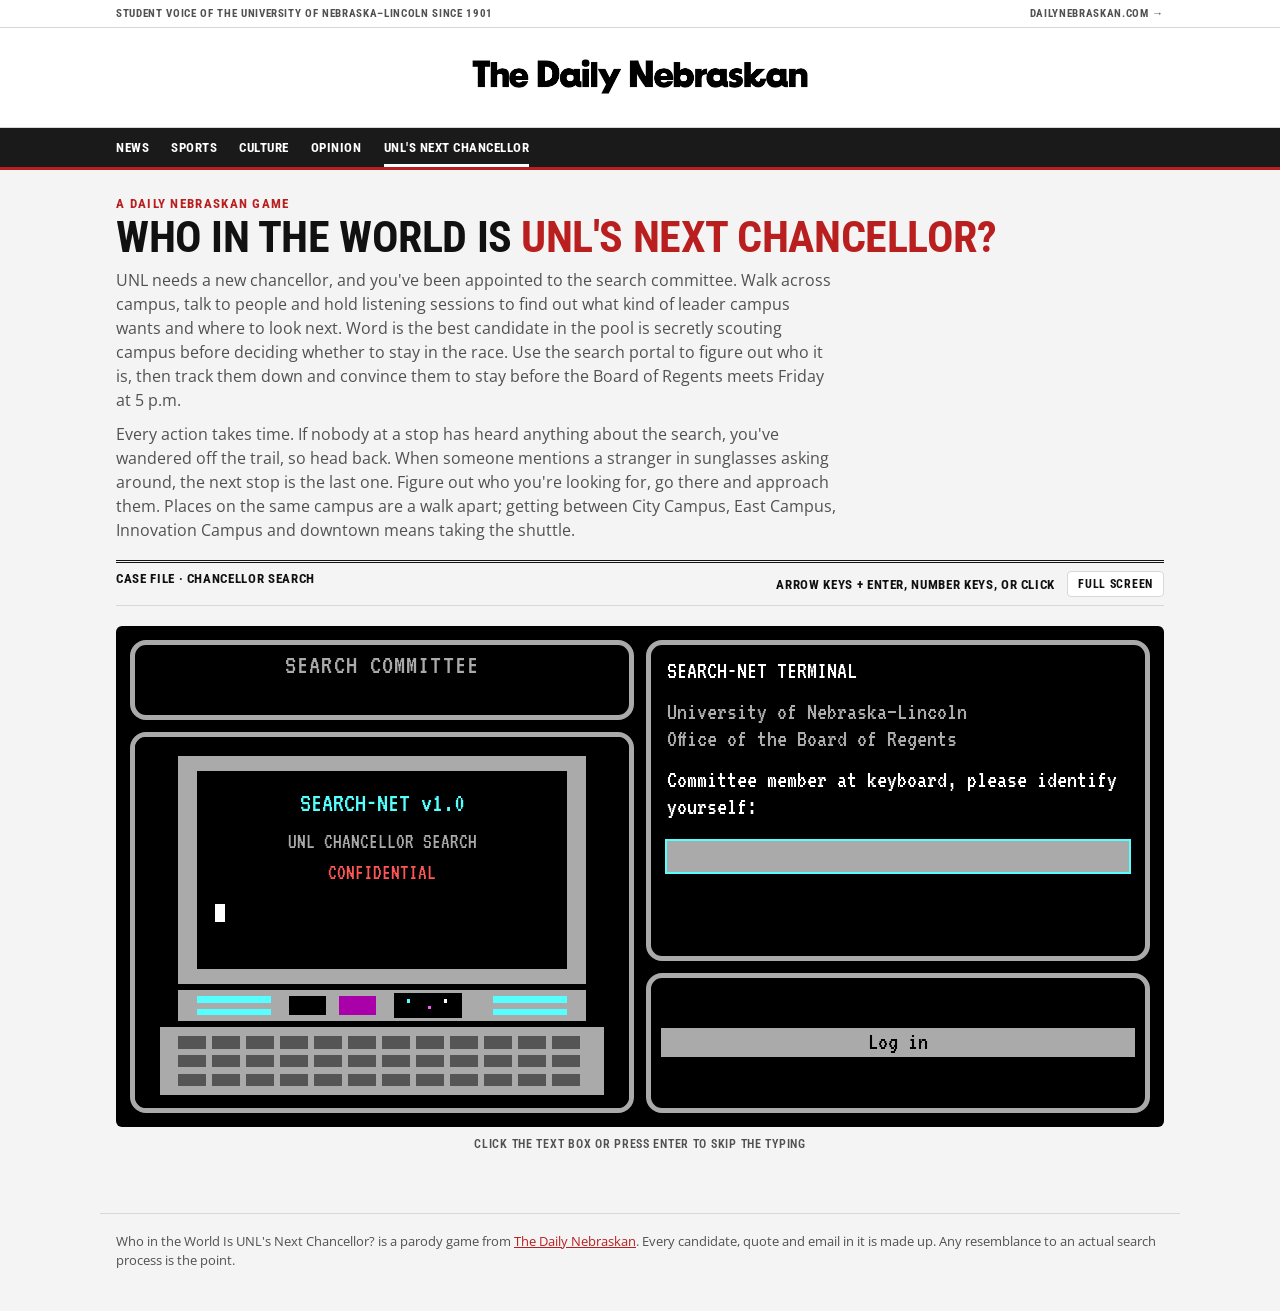
==== commit 4d489dbc: "Add full screen and keep rounds from repeating Adds a full screen option. The Board's picks, their f" ====
--- a/chancellor-search/index.html
+++ b/chancellor-search/index.html
@@ -112,6 +112,23 @@
   .pan{border-width:4px;border-radius:12px}
 }
 @media (prefers-reduced-motion:reduce){.blink{animation:none}}
+/* full screen: the game fills the screen, centered, with bigger text */
+.fs-btn{font:700 12px var(--head);letter-spacing:.06em;text-transform:uppercase;color:var(--ink);background:var(--surface);border:1px solid var(--line);border-radius:4px;padding:5px 10px;cursor:pointer}
+.fs-btn:hover{border-color:var(--red);color:var(--red)}
+.cs{position:relative}
+.fs-exit{display:none;position:absolute;top:10px;right:12px;z-index:2;font:600 14px var(--head);letter-spacing:.05em;text-transform:uppercase;color:#000;background:var(--g-gray);border:0;border-radius:4px;padding:4px 10px;cursor:pointer}
+.cs:fullscreen, .cs.fs{position:fixed;inset:0;z-index:1000;width:100vw;height:100vh;border-radius:0;
+  padding:5vh max(3vw, calc((100vw - 150vh)/2));gap:1.6vh;font-size:clamp(20px,1.1vw + 1.3vh,36px);
+  grid-template-rows:auto 1fr auto;overflow:auto}
+.cs:fullscreen .hd, .cs.fs .hd{font-size:1.15em}
+.cs:fullscreen .tx, .cs.fs .tx{max-height:none}
+.cs:fullscreen .fs-exit, .cs.fs .fs-exit{display:block}
+@media (max-width:760px){
+  .cs:fullscreen, .cs.fs{padding:2vh 3vw;font-size:20px;grid-template-rows:auto auto 1fr auto}
+  .cs:fullscreen .tx, .cs.fs .tx{min-height:0;overflow-y:auto}
+  .cs:fullscreen, .cs.fs{padding-top:calc(2vh + 30px)}
+  .cs:fullscreen .fs-exit, .cs.fs .fs-exit{top:6px}
+}
 </style>
 </head>
 <body>
@@ -150,13 +167,14 @@
   <h1>Who in the World Is <em>UNL&#39;s Next Chancellor?</em></h1>
   <p class="dek">UNL needs a new chancellor, and you've been appointed to the search committee. Walk across campus, talk to people and hold listening sessions to find out what kind of leader campus wants and where to look next. Word is the best candidate in the pool is secretly scouting campus before deciding whether to stay in the race. Use the search portal to figure out who it is, then track them down and convince them to stay before the Board of Regents meets Friday at 5 p.m.</p>
   <p class="dek" style="margin-top:10px">Every action takes time. If nobody at a stop has heard anything about the search, you've wandered off the trail, so head back. When someone mentions a stranger in sunglasses asking around, the next stop is the last one. Figure out who you're looking for, go there and approach them. Places on the same campus are a walk apart; getting between City Campus, East Campus, Innovation Campus and downtown means taking the shuttle.</p>
-  <div class="rule"><span id="rankLabel">Case file · Chancellor search</span><span>Arrow keys + Enter, number keys, or click</span></div>
+  <div class="rule"><span id="rankLabel">Case file · Chancellor search</span><span style="display:flex;gap:12px;align-items:center;flex-wrap:wrap">Arrow keys + Enter, number keys, or click <button type="button" class="fs-btn" id="fsBtn">Full screen</button></span></div>
 
   <div class="cs" id="game" tabindex="0" aria-label="Who in the World Is UNL&#39;s Next Chancellor? game">
     <div class="pan hd" id="hd"></div>
     <div class="pan sc" id="sc"></div>
     <div class="pan tx" id="tx" aria-live="polite"></div>
     <div class="pan mn" id="mn" role="menu"></div>
+    <button type="button" class="fs-exit" id="fsExit">Exit full screen</button>
   </div>
   <p class="hint">Click the text box or press Enter to skip the typing</p>
 </main>
@@ -1069,6 +1087,14 @@
     {who:"Ella Vator", desc:"the board chair's former college roommate"},
     {who:"Gale Force", desc:"a motivational speaker best known for a viral talk about 'leaning into the wind'"},
     {who:"Dr. Ethan Ol", desc:"the president of an online university nobody has heard of"},
+    {who:"Tillie Fields", desc:"a seed company executive who has promised to 'grow the brand'"},
+    {who:"Rusty Combine", desc:"a retired farm equipment dealer who 'knows how to run things'"},
+    {who:"Sunny Prairie", desc:"a branding consultant who wants to rename UNL 'NebraskaU'"},
+    {who:"Herb Ishide", desc:"a former regent who resigned from the Board last week to become eligible"},
+    {who:"Mel Lowe", desc:"a cable news commentator who once visited Lincoln for a layover"},
+    {who:"Rocky Mountain", desc:"the outgoing president of a college in Colorado that just merged with a ski resort"},
+    {who:"Sod Bustor", desc:"a real estate developer whose plan starts with 'luxury dorms'"},
+    {who:"Corn Elius", desc:"a tech founder whose app was shut down for 'reasons he can't discuss'"},
   ];
   // What happened to last round's pick, which is why we're searching again.
   const FATES = [
@@ -1080,6 +1106,14 @@
     "left halfway through their first Board meeting and has not been seen since",
     "never actually signed the contract",
     "accepted the job, then accepted a better one in Texas the same afternoon",
+    "tried to move the chancellor's office into Memorial Stadium's press box",
+    "announced a 'listening tour' and was never heard from again",
+    "replaced every faculty meeting with a podcast",
+    "resigned after their first budget presentation was mostly clip art",
+    "got lost on East Campus for three days",
+    "was hired away by a university with a bigger parking garage",
+    "tried to sell naming rights to Love Library",
+    "quit after learning the Unicameral only has one house",
   ];
   const FIRMS = ["Prestige & Pinnacle","Summit Ridge Partners","Horizon Talent Collective","Apex Meridian Search","Keystone & Vale","Lodestar Leadership Group"];
   const BUZZ = ["visionary","transformational","synergy","bold","student-centered","innovative"];
@@ -1090,6 +1124,11 @@
     thursday:{text:"The Board moved its meeting up a day. The recommendation is due Thursday at 5 p.m."},
     catered:{text:"Good news: listening sessions are catered this round, so people actually show up. They take an hour less."},
     intern:{text:"You've been assigned a student intern. Your notebook now labels which trait each clue is about, and the intern is sticking around for every round after this one."},
+    scooters:{text:"Rental scooters are back on campus. Every walk within a campus takes an hour less."},
+    express:{text:"The shuttle added an express route. Trips between campuses take an hour less."},
+    survey:{text:"The search firm now requires a 45-question survey every morning. Your days start at 9 a.m. instead of 7."},
+    nightowl:{text:"Love Library is open 24 hours for finals, so you can keep working until 1 a.m. before heading home."},
+    finals:{text:"It's finals week. Listening sessions take an extra hour because everyone shows up to complain about exams."},
   };
   const VOTES = [
     'The committee votes 14-1 to recommend them. (The lone "no" was the student representative, who was in a midterm and voted by text by accident.)',
@@ -1215,6 +1254,26 @@
   });
   tx.addEventListener("click", () => finishTyping());
 
+  // full screen: the real Fullscreen API where it exists, a fixed full-window layout everywhere else (like iPhone Safari)
+  const fsOn = () => !!(document.fullscreenElement || document.webkitFullscreenElement) || game.classList.contains("fs");
+  function toggleFullscreen(){
+    if (fsOn()){
+      if (game.classList.contains("fs")) game.classList.remove("fs");
+      else (document.exitFullscreen || document.webkitExitFullscreen).call(document);
+    } else {
+      const req = game.requestFullscreen || game.webkitRequestFullscreen;
+      const pr = req ? req.call(game) : null;
+      if (!req) game.classList.add("fs"); else if (pr && pr.catch) pr.catch(() => { game.classList.add("fs"); syncFs(); });
+    }
+    setTimeout(syncFs, 50); game.focus({preventScroll:true});
+  }
+  function syncFs(){ $("fsBtn").textContent = fsOn() ? "Exit full screen" : "Full screen"; }
+  $("fsBtn").addEventListener("click", toggleFullscreen);
+  $("fsExit").addEventListener("click", toggleFullscreen);
+  document.addEventListener("fullscreenchange", syncFs);
+  document.addEventListener("webkitfullscreenchange", syncFs);
+  document.addEventListener("keydown", e => { if (e.key==="Escape" && game.classList.contains("fs")) { game.classList.remove("fs"); syncFs(); } });
+
   // ---------- game state ----------
   let S = null, DB = store.load(), me = null;
   const rank = () => RANKS[Math.min(me ? me.wins : 0, RANKS.length-1)];
@@ -1235,7 +1294,10 @@
     // twist: none on round 1, never twice in a row
     let twist = "none";
     if (round > 1 && !final){
-      const opts = ["none","shuttle","construction","catered","intern"].concat(stops <= 6 ? ["thursday"] : []).filter(t => (!prev || t !== prev.twist || t==="none") && !(t==="intern" && hasIntern()));
+      const usedTw = new Set(me.rounds.map(r => r.twist));
+      const all = Object.keys(TWISTS).filter(t => t!=="none" && !(t==="intern" && hasIntern()) && !(t==="thursday" && stops > 6));
+      let opts = all.filter(t => !usedTw.has(t));
+      if (!opts.length) opts = all.filter(t => !prev || t !== prev.twist);
       twist = pick(opts);
     }
     // Build the pool so you need 4 of the 5 traits (all 5 in the final search): for every set of 3
@@ -1245,7 +1307,8 @@
     const triples = [];
     for (let a=0;a<5;a++) for (let b=a+1;b<5;b++) for (let c=b+1;c<5;c++) triples.push([a,b,c]);
     for (let tries=0; tries<800; tries++){
-      const tt = TRAITS.map(() => rnd(5));
+      // the right answer for each trait avoids whatever the last two targets had
+      const tt = TRAITS.map((_,k) => { const avoid = me.rounds.slice(-2).map(r => r.tt && r.tt[k]); return pick([0,1,2,3,4].filter(v => !avoid.includes(v))); });
       const pool = [tt, ...triples.map(tr => tt.map((v,k) => tr.includes(k) ? v : other(v)))];
       // in the final search, add a decoy for every set of 4 traits too, so you need all 5
       if (final) for (let skip=0; skip<5; skip++) pool.push(tt.map((v,k) => k===skip ? other(v) : v));
@@ -1256,6 +1319,9 @@
         for (let c=1;c<pool.length;c++) if (pool[c].every((v,k) => k===skip || v===tt[k])) { ok=false; break; }
       if (!ok) continue;
       const order = shuffle(pool.map((_,i) => i)), names = shuffle(NAMES);
+      // you never find the same candidate twice (until you've found all of them)
+      const found = new Set(me.rounds.map(r => r.target)), ti = order.indexOf(0);
+      if (found.has(names[ti])) { const j = names.findIndex(n => !found.has(n)); if (j >= 0) [names[ti], names[j]] = [names[j], names[ti]]; }
       cands = order.map((pi,i) => ({name:names[i], g: WOMEN.has(names[i]) ? "f" : "m", t:pool[pi]}));
       target = order.indexOf(0);
       break;
@@ -1282,11 +1348,15 @@
         return { text: parts.join(" "), trait: kd==="dest" ? -1 : tk };
       });
     });
+    const usedFates = new Set(me.rounds.map(r => r.fate));
+    let fateOpts = FATES.map((_,i) => i).filter(i => !usedFates.has(i));
+    if (!fateOpts.length) fateOpts = FATES.map((_,i) => i);
+    const fateIdx = pick(fateOpts);
     // the final search is long enough that the Board gives you until a special Saturday meeting
     const deadline = (final ? 5 : twist==="thursday" ? 3 : 4)*24 + 17;
     S = { final, round, t:9, deadline, twist, stops, last:stops, cands, target, trail, traitOrder, lines, progress:0, cur:start, inv:0, conns:[], notes:[], rec:null,
           portalVals:TRAITS.map(() => -1), seed:rnd(9999), firm: FIRMS[(round-1) % FIRMS.length], buzz: pick(BUZZ), buzzN: 20 + rnd(40),
-          prev, fate: pick(FATES) };
+          prev, fateIdx };
     S.conns = makeConns();
   }
 
@@ -1305,18 +1375,31 @@
   const needsShuttle = (a, b) => LOC[a].region !== LOC[b].region;
   function walkHours(a, b){
     const [x1,y1] = LOC[a].map, [x2,y2] = LOC[b].map, d = Math.hypot(x2-x1, y2-y1);
-    if (needsShuttle(a,b)) return 2 + Math.round(d/30) + (S.twist==="shuttle" ? 2 : 0);
-    return Math.max(1, 1 + Math.round(d/18)) + (S.twist==="construction" ? 1 : 0);
+    if (needsShuttle(a,b)) return 2 + Math.round(d/30) + (S.twist==="shuttle" ? 2 : 0) - (S.twist==="express" ? 1 : 0);
+    return Math.max(1, 1 + Math.round(d/18) + (S.twist==="construction" ? 1 : 0) - (S.twist==="scooters" ? 1 : 0));
   }
   // returns {slept, out}
   function spend(h){
     let slept = false;
     S.t += h;
-    const hr = S.t % 24;
-    if (hr >= 23 || hr < 7){ const day = Math.floor(S.t/24) + (hr>=23?1:0); S.t = day*24 + 7; slept = true; }
+    const hr = S.t % 24, wake = S.twist==="survey" ? 9 : 7, late = S.twist==="nightowl";
+    if (late ? (hr >= 1 && hr < wake) : (hr >= 23 || hr < wake)){ const day = Math.floor(S.t/24) + (!late && hr>=23 ? 1 : 0); S.t = day*24 + wake; slept = true; }
     return { slept, out: S.t >= S.deadline };
   }
-  const SLEEP = `<p class="dim">It got late. You went home, answered 41 emails from bed and slept.</p>`;
+  const SLEEPS = [
+    "It got late. You went home, answered 41 emails from bed and slept.",
+    "You fell asleep on the couch with your notebook on your chest. The cat sat on it.",
+    "Too late to keep going. You dreamed the Board picked your dentist.",
+    "You went home and ate cereal for dinner. It's fine. You slept.",
+    "You stayed up refreshing the search portal until your eyes closed on their own.",
+    "The building was locking up, so you went home and slept for exactly six hours.",
+    "You slept badly. At 3 a.m. you sat up and said 'synergy' out loud for no reason.",
+    "Lights out. You set four alarms and slept through two.",
+    "You went home, watched one episode of something, then three more, then slept.",
+    "You slept like someone who has been to seven listening sessions in one day.",
+  ];
+  let sleepLast = -1;
+  function sleepText(){ let i; do { i = rnd(SLEEPS.length); } while (i === sleepLast); sleepLast = i; return `<p class="dim">${SLEEPS[i]}</p>`; }
   const dueText = () => `${DAYS[Math.floor(S.deadline/24)]} at 5 p.m.`;
 
   // ---------- screens ----------
@@ -1363,16 +1446,41 @@
       <p>2. Enter what you learn in the search portal until only one candidate matches. That's who you're looking for.</p>
       <p>3. Rumor has it that candidate is scouting campus incognito, deciding whether they even want the job. When the trail runs out, approach them at the last stop and talk them into staying in the search.</p>`;
     } else {
-      const p = S.prev, pri = PRIORITY[p.pri] || PRIORITY[0];
+      const p = S.prev, pri = PRIORITY[p.pri] || PRIORITY[0], who = esc(pri.who), fate = esc(FATES[S.fateIdx]), tgt = esc(p.target), st = esc(startName);
+      const v = arr => arr[(S.round + me.name.length) % arr.length]; // rotates each round, so the wording keeps changing
+      const head = v(["*** The search reopens ***","*** Here we go again ***","*** Search committee: reconvened ***","*** Another chancellor, another search ***","*** Back to the search ***"]);
+      const recap = v([`Previously: the Board skipped the committee's work and named ${who} chancellor. ${who} ${fate}.`,
+        `Quick recap: the Board picked ${who} instead. ${who} ${fate}.`,
+        `Remember ${who}, the Board's surprise pick? ${who} ${fate}.`,
+        `${who}, the chancellor nobody on the committee chose, ${fate}.`,
+        `The ${who} era is over already. ${who} ${fate}.`]);
       const yours = p.outcome==="win"
-        ? `Your committee's pick, ${esc(p.target)}, has stopped returning your calls.`
-        : `The Board had removed you from the committee, but nobody else would take the job, so you're back.`;
-      html += `<p class="who">*** The search reopens ***</p>
-      <p>Previously: the Board skipped the committee's work and named ${esc(pri.who)} chancellor. ${esc(pri.who)} ${esc(S.fate)}.</p>
-      <p>${yours}</p>
-      <p>${esc(p.firm || FIRMS[0])} has been fired. The new firm, ${esc(S.firm)}, has delivered a pool of ${S.cands.length} candidates and a leadership profile that uses the word "${esc(S.buzz)}" ${S.buzzN} times.</p>
-      ${S.cur!=="canfield" ? `<p>The committee lost its conference room in Canfield to a "space utilization study," so this round starts at ${esc(startName)}.</p>` : ""}
-      <p>Same drill: listen to campus, narrow the pool in the search portal, then find the candidate before they leave town. This trail is ${S.stops} stops long.</p>`;
+        ? v([`Your committee's pick, ${tgt}, has stopped returning your calls.`,
+             `${tgt}, the candidate you found, now lists "almost UNL chancellor" on their LinkedIn.`,
+             `${tgt}, your committee's pick, took a job somewhere with a beach.`,
+             `${tgt} sent the committee a thank-you card addressed to "the search committee (if it still exists)."`,
+             `${tgt} has moved on. You still think about them sometimes.`])
+        : v(["The Board had removed you from the committee, but nobody else would take the job, so you're back.",
+             "You were kicked off the committee. Then nobody else would sit through the meetings. Welcome back.",
+             "Your lanyard has been mysteriously reactivated.",
+             "The Board reconsidered your removal after realizing you're the only one who knows where the snacks are.",
+             "Nobody else volunteered, so the Board pretended your removal never happened."]);
+      const poolLine = v([`This time the pool has ${S.cands.length} candidates.`,
+        `The new pool has ${S.cands.length} candidates, all described as "${esc(S.buzz)}."`,
+        `${S.cands.length} candidates are in the pool. The leadership profile uses the word "${esc(S.buzz)}" ${S.buzzN} times.`,
+        `There are ${S.cands.length} candidates this time, plus one who keeps emailing to ask if it's too late to apply.`,
+        `${S.cands.length} candidates made the cut. One of them listed "vibes" as a skill.`]);
+      const startLine = S.cur==="canfield" ? "" : v([`The committee lost its conference room in Canfield to a "space utilization study," so this round starts at ${st}.`,
+        `Your usual room in Canfield is booked for a training on booking rooms, so you start at ${st}.`,
+        `Facilities double-booked Canfield, so the committee is meeting at ${st}.`,
+        `Someone took your room in Canfield for a "quick sync" that has now lasted three weeks, so you start at ${st}.`,
+        `Canfield's heat is out again, so the committee starts at ${st}.`]);
+      const drill = v([`Same drill: listen to campus, narrow the pool in the search portal, then find the candidate before they leave town. This trail is ${S.stops} stops long.`,
+        `You know how this works by now. The trail is ${S.stops} stops long.`,
+        `Listen, narrow it down, find them. ${S.stops} stops this time.`,
+        `The trail is ${S.stops} stops long. Wear comfortable shoes.`,
+        `${S.stops} stops, one candidate, no pressure.`]);
+      html += `<p class="who">${head}</p><p>${recap}</p><p>${yours}</p><p>${poolLine}</p>${startLine ? `<p>${startLine}</p>` : ""}<p>${drill}</p>`;
       if (S.final) html += `<p class="who">*** Final search ***</p><p class="hot">The Board says this is the last search it will ever need. It's also the hardest: the longest trail, the biggest pool, only one person at each stop will say what they want in a chancellor, you'll need all five traits to pick out the candidate, and there are more places to wander off to. The Board scheduled a special Saturday meeting to give you a little extra time.</p>${hasIntern() ? `<p class="dim">Your student intern quit to go work for the search firm. You're on your own.</p>` : ""}<p class="dim">Calling the candidate by the wrong name this time costs you half a day while they cool off.</p>`;
       else if (TWISTS[S.twist].text) html += `<p class="hot">This round: ${esc(TWISTS[S.twist].text)}</p>`;
       if (hasIntern() && !S.final) html += `<p class="dim">Your student intern is still here, labeling which trait each clue in your notebook is about.</p>`;
@@ -1423,7 +1531,7 @@
     animateMap(from, id, () => {
       if (S.trail[S.progress+1] === id) S.progress++;
       S.cur = id; S.inv = 0; S.conns = makeConns();
-      screenLoc(r.slept ? SLEEP : "");
+      screenLoc(r.slept ? sleepText() : "");
     });
   }
   function mapSVG(from, to){
@@ -1469,11 +1577,11 @@
   function ask(i){
     const L = LOC[S.cur], src = L.src[i];
     S.inv++;
-    const cost = 1 + Math.floor(S.inv/2) + (src.k==="session" && S.twist!=="catered" ? 1 : 0);
+    const cost = 1 + Math.floor(S.inv/2) + (src.k==="session" ? (S.twist==="catered" ? 0 : 1) + (S.twist==="finals" ? 1 : 0) : 0);
     const r = spend(cost);
     if (r.out) return endTimeout();
     setHead(L.name, S.t);
-    const pre = r.slept ? SLEEP : "";
+    const pre = r.slept ? sleepText() : "";
     const stop = S.trail.indexOf(S.cur);
     const onTrail = stop >= 0 && stop <= S.progress && stop < S.last;
     const seed = S.seed + i*31 + stop*7 + LOC_IDS.indexOf(S.cur);
@@ -1504,7 +1612,7 @@
     const r = spend(1);
     if (r.out) return endTimeout();
     setHead(LOC[S.cur].name, S.t);
-    encounter(r.slept ? SLEEP : "");
+    encounter(r.slept ? sleepText() : "");
   }
   function screenNotes(){
     portalState = null;
@@ -1600,7 +1708,7 @@
   }
   function finaleNews(){
     me.wins++;
-    me.rounds.push({ outcome:"chancellor", pri:-1, target:S.cands[S.target].name, firm:S.firm, twist:S.twist, trail:S.trail });
+    me.rounds.push({ outcome:"chancellor", pri:-1, target:S.cands[S.target].name, tt:S.cands[S.target].t, firm:S.firm, twist:S.twist, trail:S.trail, fate:S.fateIdx });
     me.chancellor = { round:S.round };
     me.terms = (me.terms||0) + 1;
     store.save(DB);
@@ -1693,17 +1801,32 @@
     if (kind==="win" && S.final) return finaleEmail();
     setHead("Canfield Admin", S.deadline - 1);
     sc.innerHTML = SCENES.hq();
-    typeHTML(`<p class="who">New message · Board of Regents</p><p class="dim">Subject: ${S.round > 1 ? "Update (again)" : "Update"}</p>
+    const v = arr => arr[(S.round - 1) % arr.length];
+    typeHTML(`<p class="who">New message · Board of Regents</p><p class="dim">Subject: ${v(["Update","Update (again)","A quick update","Search update","Re: Re: Update","Important: please read"])}</p>
       <p>Dear Search Committee,</p>
-      <p>Thank you for your tireless service and for the many hours you spent listening to our campus community. Your input has been invaluable.</p>
-      <p>After careful consideration, the University has decided to go in a different direction.</p>
-      <p class="dim">This inbox is not monitored.</p>`);
+      <p>${v(["Thank you for your tireless service and for the many hours you spent listening to our campus community. Your input has been invaluable.",
+        "We are grateful for your diligent work on behalf of the University. Your thoroughness was noted.",
+        "Thank you, once again, for your service. We especially appreciated the spreadsheet.",
+        "Your dedication to this process has been remarkable, and we have remarked on it.",
+        "We want to thank you for your continued commitment to shared governance, a phrase we enjoy saying.",
+        "Thank you for your recommendation. It was received, opened and filed."])}</p>
+      <p>${v(["After careful consideration, the University has decided to go in a different direction.",
+        "After careful consideration, the University has once again decided to go in a different direction.",
+        "In keeping with tradition, the University has decided to go in a different direction.",
+        "After a brief and confidential process, the University has decided to go in yet another different direction.",
+        "The University has decided to go in a different direction. You may have seen this coming.",
+        "As you may have guessed, the University is going in a different direction."])}</p>
+      <p class="dim">${v(["This inbox is not monitored.","Please do not reply to this email.","This message was sent from a no-reply address. So was the last one.","Replies to this address are read by no one.","This email was approved by legal.","Please print this email for your records, or don't."])}</p>`);
     setMenu([{label:"Continue", fn: () => finalScreen(kind)}]);
   }
   function finalScreen(kind){
     // don't let the same person get picked two rounds in a row
     const last = S.prev ? S.prev.pri : -1;
-    const pi = pick(PRIORITY.map((_,i) => i).filter(i => i!==last)), pri = PRIORITY[pi];
+    // the Board never picks the same person twice (until it has run out of people)
+    const usedPri = new Set(me.rounds.map(r => r.pri));
+    let options = PRIORITY.map((_,i) => i).filter(i => !usedPri.has(i));
+    if (!options.length) options = PRIORITY.map((_,i) => i).filter(i => i!==last);
+    const pi = pick(options), pri = PRIORITY[pi];
     let promo = "";
     if (kind==="win"){
       const before = rank();
@@ -1718,13 +1841,19 @@
       if (me.wins > 0){ me.wins--; demo = ` You've been demoted to <span class="hot">${esc(rank())}</span>.`; }
       promo = `<p>The Board has removed you from the search committee, effective immediately. Your lanyard has been deactivated.${demo}</p><p class="dim">(Find the right candidate and send your recommendation before the deadline to earn a promotion.)</p>`;
     }
-    me.rounds.push({ outcome: kind, pri: pi, target: S.cands[S.target].name, firm: S.firm, twist: S.twist, trail: S.trail });
+    me.rounds.push({ outcome: kind, pri: pi, target: S.cands[S.target].name, tt: S.cands[S.target].t, firm: S.firm, twist: S.twist, trail: S.trail, fate: S.fateIdx });
     if (me.rounds.length > 50) me.rounds = me.rounds.slice(-50);
     store.save(DB);
     sc.innerHTML = SCENES.canfield();
+    const v = arr => arr[(S.round - 1) % arr.length];
     typeHTML(`<p class="who">Breaking news</p><p>The Board of Regents has named a sole priority candidate for chancellor: <span class="hot">${esc(pri.who)}, ${esc(pri.desc)}</span>.</p>
-      <p>Nobody on the search committee has met them. You learn the news the same way everyone else does: by reading The Daily Nebraskan.</p>${promo}
-      <p class="mag">END OF ROUND ${S.round}</p><p class="dim">Something tells you this won't be the last search.</p>`);
+      <p>${v(["Nobody on the search committee has met them. You learn the news the same way everyone else does: by reading The Daily Nebraskan.",
+        "The committee finds out from a Daily Nebraskan story that runs before the Board's announcement does.",
+        "Nobody tells the committee. You read about it in The Daily Nebraskan over lunch.",
+        "The Daily Nebraskan breaks the news before the committee's group chat does.",
+        "You learn about it from The Daily Nebraskan. So does the Board chair's assistant, apparently.",
+        "The Daily Nebraskan has the story first. The committee's official notice arrives two days later."])}</p>${promo}
+      <p class="mag">END OF ROUND ${S.round}</p><p class="dim">${v(["Something tells you this won't be the last search.","You have a feeling you'll be back.","You put your lanyard in a drawer. Not too far back.","See you at the next search.","You don't unpack your committee bag.","The search firm has already sent a calendar invite."])}</p>`);
     setMenu([{label:"Start the next search", fn: () => { newCase(); screenBriefing(); }}, {label:"Log out", fn: screenLogin}]);
     updateRule();
   }
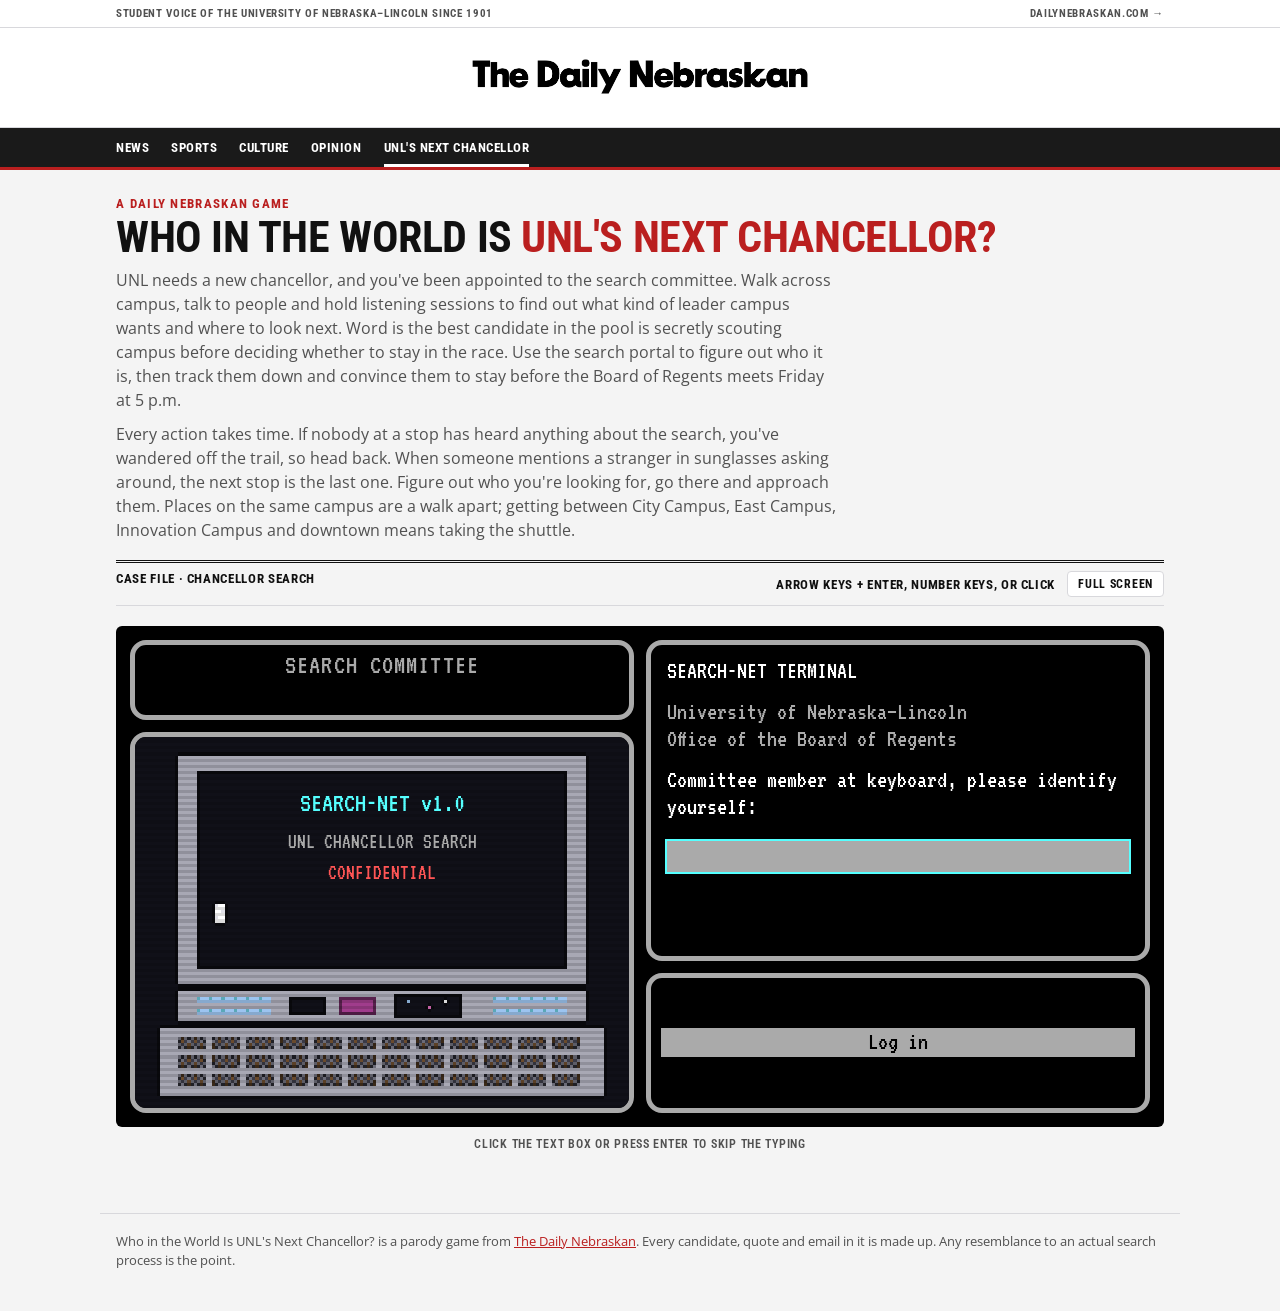
==== commit 5745ecf2: "Give locations and characters a retro pixel look Scenes, people, candidates and the avatar are drawn" ====
--- a/chancellor-search/index.html
+++ b/chancellor-search/index.html
@@ -76,6 +76,9 @@
 .hd b{display:block;font-weight:400;letter-spacing:.04em;text-transform:uppercase}
 .sc{grid-area:sc;overflow:hidden;padding:0;align-self:start}
 .sc svg{display:block;width:100%;height:auto;aspect-ratio:4/3;shape-rendering:crispEdges}
+.sc .pxwrap{position:relative}
+.sc img.px{display:block;width:100%;height:auto;aspect-ratio:4/3;image-rendering:pixelated;image-rendering:crisp-edges}
+.sc .pxwrap svg.pxtext{position:absolute;inset:0;width:100%;height:100%;aspect-ratio:auto}
 .tx{grid-area:tx;padding:12px 16px;overflow-y:auto;min-height:260px;max-height:440px}
 .tx p{margin:0 0 .55em}
 .tx .who{color:var(--g-cyan);text-transform:uppercase}
@@ -752,8 +755,81 @@
       C(80,18,3,"#aa0000")),
   };
 
+  // ---------- retro pixel look for the location scenes ----------
+  // Each scene is drawn once onto a 160x120 pixel grid, then restyled like an old PC game: a fixed 35-color
+  // palette, ordered (Bayer) dithering for in-between shades, dark pixel edges where light meets dark,
+  // and faint CRT scanlines. It's shown scaled up with hard pixel edges. Until a scene's pixel version
+  // is ready, the plain drawing shows instead.
+  const hexRGB = h => [1,3,5].map(i => parseInt(h.slice(i,i+2),16));
+  const RETRO = ["#101018","#3a3a46","#6c6c78","#a8a8b4","#e0e0e8","#ffffff","#5a1810","#8c2c1c","#b8442c","#e05a40","#6a4a2c","#9a7448","#c8a878","#e8d4a8",
+    "#1e4a1e","#3a7a2a","#6ab040","#1c2c6c","#3a5aa8","#5a8ad8","#9cc4f0","#d8a020","#f8e070","#a03c8c","#e070c0","#2a6a7a","#5aa8b8","#3a2418",
+    "#ffdcbc","#f2c49a","#e0a878","#c88a58","#a86c40","#7a4a28","#5a3420"].map(hexRGB); // the last seven are skin tones
+  const BAYER = [[0,8,2,10],[12,4,14,6],[3,11,1,9],[15,7,13,5]];
+  const luma = c => .3*c[0] + .59*c[1] + .11*c[2];
+  function nearestRetro(c){
+    let best = RETRO[0], bd = Infinity;
+    for (const p of RETRO){ const d = (c[0]-p[0])**2*.3 + (c[1]-p[1])**2*.59 + (c[2]-p[2])**2*.11; if (d < bd){ bd = d; best = p; } }
+    return best;
+  }
+  function retroize(a, W, H){
+    const out = new Array(W*H);
+    for (let y=0;y<H;y++) for (let x=0;x<W;x++){
+      const i = (y*W+x)*4, t = (BAYER[y%4][x%4]/16 - .5) * 40;
+      out[y*W+x] = nearestRetro([a[i]+t, a[i+1]+t, a[i+2]+t]);
+    }
+    const at = (x,y) => out[Math.min(H-1,Math.max(0,y))*W + Math.min(W-1,Math.max(0,x))];
+    for (let y=0;y<H;y++) for (let x=0;x<W;x++){
+      let c = out[y*W+x];
+      const l = luma(c), nb = [at(x+1,y),at(x,y+1),at(x-1,y),at(x,y-1)];
+      if (nb.some(n => luma(n) - l > 70 && !(n[2] > n[0]+20)) && nb.some(n => Math.abs(luma(n) - l) > 70)) c = c.map(v => v*.55); // dark edge
+      if (y % 2) c = c.map(v => v*.86); // scanline
+      const i = (y*W+x)*4; a[i] = c[0]; a[i+1] = c[1]; a[i+2] = c[2];
+    }
+  }
+  const PX_W = 160, PX_H = 120, RAW = {...SCENES};
+  // sign lettering stays sharp: it's left off the pixel grid and drawn on top in the game's pixel font
+  const TEXT_RE = /<text[\s\S]*?<\/text>/g, TEXTPATH_RE = /<path id="[^"]+"[^>]*\/>/g;
+  const textLayer = svgStr => (svgStr.match(TEXTPATH_RE) || []).join("") + (svgStr.match(TEXT_RE) || []).join("");
+  function sceneToPixels(svgStr){
+    return new Promise(done => {
+      const defs = document.querySelector("body > svg defs").innerHTML;
+      const src = svgStr.replace("<svg ", `<svg width="${PX_W}" height="${PX_H}" shape-rendering="crispEdges" `).replace(/(<svg[^>]*>)/, `$1<defs>${defs}</defs>`);
+      const img = new Image();
+      img.onload = () => {
+        try {
+          const c = document.createElement("canvas"); c.width = PX_W; c.height = PX_H;
+          const x = c.getContext("2d"); x.drawImage(img, 0, 0);
+          const d = x.getImageData(0, 0, PX_W, PX_H);
+          retroize(d.data, PX_W, PX_H);
+          x.putImageData(d, 0, 0);
+          done(c.toDataURL("image/png"));
+        } catch (e) { done(null); }
+      };
+      img.onerror = () => done(null);
+      img.src = "data:image/svg+xml;charset=utf-8," + encodeURIComponent(src);
+    });
+  }
+  // retro(svg) works for any picture: scenes, the people you talk to, candidates and your avatar.
+  // It shows the plain drawing right away, then swaps in the retro version once it's ready (and caches it).
+  const PX_CACHE = new Map();
+  let pxSeq = 0;
+  const pxMarkup = (url, svgStr) => `<div class="pxwrap"><img class="px" src="${url}" alt=""><svg class="pxtext" viewBox="0 0 160 120" xmlns="http://www.w3.org/2000/svg" aria-hidden="true">${textLayer(svgStr)}</svg></div>`;
+  function retro(svgStr){
+    const url = PX_CACHE.get(svgStr);
+    if (url) return pxMarkup(url, svgStr);
+    const id = "px" + (++pxSeq);
+    sceneToPixels(svgStr.replace(TEXT_RE, "")).then(u => {
+      if (!u) return;
+      PX_CACHE.set(svgStr, u);
+      const shown = sc.querySelector(`[data-pxid="${id}"]`);
+      if (shown) shown.outerHTML = pxMarkup(u, svgStr);
+    });
+    return svgStr.replace("<svg ", `<svg data-pxid="${id}" `);
+  }
+  Object.keys(RAW).forEach(k => { SCENES[k] = () => retro(RAW[k]()); retro(RAW[k]()); }); // warm the cache for every scene
+
   // ---------- portraits ----------
-  const SKIN = ["#ffaa55","#aa5500","#ffcc99","#7a3d10","#e0a070"];
+  const SKIN = ["#f2c49a","#a86c40","#ffdcbc","#7a4a28","#e0a878"]; // match the retro palette's skin shades
   const HAIR = ["#000","#555","#aa5500","#ffff55","#aaa","#550000"];
   const PEOPLE = {
     staff:{shirt:"#0000aa",acc:["lanyard"]}, librarian:{shirt:"#aa00aa",acc:["glasses","chain"]},
@@ -824,7 +900,7 @@
   function candidatePortrait(c, shades, o={}){
     let h = 7; for (const ch of c.name) h = (h*31 + ch.charCodeAt(0)) >>> 0;
     const [bg, hobby, look, plan, ride] = c.t;
-    const SKN = [["#f0c08c","#d9a271"],["#c68642","#a86d32"],["#ffd9b5","#ebbd93"],["#8d5524","#734318"],["#e0ac69","#c99252"]];
+    const SKN = [["#f2c49a","#e0a878"],["#c88a58","#a86c40"],["#ffdcbc","#f2c49a"],["#7a4a28","#5a3420"],["#e0a878","#c88a58"]]; // retro palette skin shades
     const HRS = ["#2a1a10","#3a3a3a","#7a3d10","#d9b04e","#b8b8b8","#5a1a10"];
     const [sk, skS] = SKN[o.skin ?? (h % SKN.length)], hr = HRS[o.hairColor ?? ((h>>>3) % HRS.length)];
     const style = o.hair ?? (c.g==="f" ? [1,1,3,4][(h>>>6) % 4] : c.g==="m" ? [0,2,4][(h>>>6) % 3] : (h>>>6) % 5);
@@ -973,8 +1049,8 @@
       desc:"Nebraska Innovation Campus rose on the old State Fair grounds next to City Campus. Today it's full of labs, startups and corporate partners in lanyards.",
       src:[{l:"Ask a startup founder",w:"founder",k:"talk",n:"A startup founder"},{l:"Ask a researcher in the lab",w:"scientist",k:"talk",n:"A researcher"},{l:"Hold a listening session",w:"session",k:"session"}]},
     fountain:{name:"Broyhill Fountain", map:[70,80], region:"city",
-      desc:"Broyhill Fountain splashes on the plaza by the Nebraska Union. It's the traditional site of first dates, protests and, apparently, search committee business.",
-      src:[{l:"Talk to a student protester",w:"activist",k:"talk",n:"A student protester"},{l:"Ask a couple on a first date",w:"student",k:"talk",n:"Someone on a first date"},{l:"Read the sidewalk chalk",w:"note",k:"read",n:"The sidewalk chalk",v:"In pink chalk:"}]},
+      desc:"Broyhill Fountain splashes on the plaza by the Nebraska Union. It's a favorite spot for lunch on the ledge, protests and, apparently, search committee business.",
+      src:[{l:"Talk to a student protester",w:"activist",k:"talk",n:"A student protester"},{l:"Talk to a student eating lunch on the ledge",w:"student",k:"talk",n:"A student eating lunch on the fountain ledge"},{l:"Read the sidewalk chalk",w:"note",k:"read",n:"The sidewalk chalk",v:"In pink chalk:"}]},
     kauffman:{name:"Kauffman Center", map:[80,70], region:"city",
       desc:"The Kauffman Academic Residential Center is home to the Jeffrey S. Raikes School of Computer Science and Management. Somewhere inside, a student is building an app to rank chancellor candidates.",
       src:[{l:"Ask a Raikes student",w:"coder",k:"talk",n:"A Raikes student, not looking up from their laptop"},{l:"Ask a computer science professor",w:"prof",k:"talk",n:"A computer science professor"},{l:"Read the group chat",w:"note",k:"read",n:"The group chat",v:"A pinned message says:"}]},
@@ -989,9 +1065,9 @@
       src:[{l:"Talk to a volleyball fan",w:"booster",k:"talk",n:"A volleyball season-ticket holder"},{l:"Ask a team manager",w:"coach",k:"talk",n:"A team manager"},{l:"Hold a listening session courtside",w:"session",k:"session"}]},
     mueller:{name:"Mueller Tower", map:[66,70], region:"city",
       desc:"The Ralph Mueller Carillon Tower chimes over City Campus. It's also the most popular landmark for telling someone where to meet you.",
-      src:[{l:"Ask the carillonneur",w:"docent",k:"talk",n:"The carillonneur"},{l:"Talk to a student napping on the lawn",w:"student",k:"talk",n:"A student, mostly asleep"},{l:"Read the bell schedule",w:"note",k:"read",n:"The bell schedule",v:"Someone scribbled in the margin:"}]},
+      src:[{l:"Ask a campus tour guide",w:"docent",k:"talk",n:"A campus tour guide, walking backward"},{l:"Talk to a student napping on the lawn",w:"student",k:"talk",n:"A student, mostly asleep"},{l:"Read the bell schedule",w:"note",k:"read",n:"The bell schedule",v:"Someone scribbled in the margin:"}]},
     selleck:{name:"Selleck Quadrangle", map:[88,74], region:"city",
-      desc:"Nobody lives in Selleck Quadrangle anymore, but its dining center is still one of the busiest on City Campus. Every opinion on campus passes through the dessert line eventually.",
+      desc:"Nobody lives in Selleck Quadrangle anymore, but its dining center is still one of the busiest on City Campus. Every opinion on campus gets aired over lunch there eventually.",
       src:[{l:"Ask a dining hall worker",w:"scooper",k:"talk",n:"A dining hall worker"},{l:"Talk to a student in the lunch line",w:"freshman",k:"talk",n:"A student waiting for chicken strips"},{l:"Read the napkin board",w:"note",k:"read",n:"The napkin board",v:"A napkin taped to the board reads:"}]},
     capitol:{name:"State Capitol", map:[80,112], region:"downtown",
       desc:"The Nebraska State Capitol towers over downtown Lincoln with the Sower on top. Inside, the Unicameral is the only one-house state legislature in the country.",
@@ -1027,7 +1103,7 @@
     westbrook:["The music faculty have opinions. Follow the sound of a tuba.","Go ask the folks at the music building. They're rehearsing a protest song."],
     hawks:["The business school wants a say. Look for the people in suits.","Try the building where everyone's practicing their elevator pitch."],
     devaney:["The volleyball fans want to be heard. Go where the team usually plays.","Ask the people who sell out every volleyball match."],
-    mueller:["Go to the bell tower. Someone up there hears everything.","Listen for the bells. The carillon player knows a lot."],
+    mueller:["Go to the bell tower. Half of campus uses it as a meeting spot.","Listen for the bells and follow them to the tower."],
     selleck:["Try the dining hall where nobody lives upstairs anymore.","Go to the old quad. Nobody lives there, but everybody eats there."],
     capitol:["The state senators have opinions. Go downtown, to the tallest building in Lincoln.","Ask the lawmakers. Look for the Sower on top of the tower."],
     haymarket:["The alumni are holding court downtown, near the arena.","Go where the old warehouses turned into bars. The alums are there."],
@@ -1077,6 +1153,11 @@
   const NAMES = ["Dr. Cornelius Husk","Dr. Platte Rivers","Sandy Hills","Dr. Hilda Crane","Scott S. Bluff","Carl Henge","Dr. Arbor Dey","Meadow Larkin","Rod Golden","Rhonda Runza","Dr. Uni Cameral","Seymour Sower","Dr. Cornelia Cobb","Cy Lowe","Wendell Chill","Dr. Chim Rockwell"];
   // which candidates are women, so their portraits match their names
   const WOMEN = new Set(["Sandy Hills","Dr. Hilda Crane","Dr. Arbor Dey","Meadow Larkin","Rhonda Runza","Dr. Uni Cameral","Dr. Cornelia Cobb","Dr. Chim Rockwell"]);
+  // he/she pronouns for a candidate or Board pick, from their name
+  const PRO = g => g==="f" ? {they:"she", them:"her", their:"her", They:"She", is:"is"} : {they:"he", them:"him", their:"his", They:"He", is:"is"};
+  const proFor = c => PRO(c && (c.g || (WOMEN.has(c.name) || PRI_WOMEN.has(c.who) ? "f" : "m")));
+  const PRI_WOMEN = new Set(["Barb Wire","Ella Vator","Gale Force","Tillie Fields","Sunny Prairie"]);
+  const fill = (text, pr) => text.replace(/\{their\}/g, pr.their).replace(/\{them\}/g, pr.them).replace(/\{they\}/g, pr.they).replace(/\{They\}/g, pr.They);
   // Who the Board picks instead. Made up.
   const PRIORITY = [
     {who:"Buck Wheaton", desc:"a regional bank executive who once donated a scoreboard"},
@@ -1099,17 +1180,17 @@
   // What happened to last round's pick, which is why we're searching again.
   const FATES = [
     "lasted 19 days before taking a job at a university in Iowa",
-    "resigned after asking, in their first speech, where the ocean was",
+    "resigned after asking, in {their} first speech, where the ocean was",
     "was quietly reassigned to 'special advisor' after mixing up UNL and UNO in a press release",
     "turned out to be allergic to corn",
     "was named athletic director instead, somehow",
-    "left halfway through their first Board meeting and has not been seen since",
+    "left halfway through {their} first Board meeting and has not been seen since",
     "never actually signed the contract",
     "accepted the job, then accepted a better one in Texas the same afternoon",
     "tried to move the chancellor's office into Memorial Stadium's press box",
     "announced a 'listening tour' and was never heard from again",
     "replaced every faculty meeting with a podcast",
-    "resigned after their first budget presentation was mostly clip art",
+    "resigned after {their} first budget presentation was mostly clip art",
     "got lost on East Campus for three days",
     "was hired away by a university with a bigger parking garage",
     "tried to sell naming rights to Love Library",
@@ -1131,14 +1212,14 @@
     finals:{text:"It's finals week. Listening sessions take an extra hour because everyone shows up to complain about exams."},
   };
   const VOTES = [
-    'The committee votes 14-1 to recommend them. (The lone "no" was the student representative, who was in a midterm and voted by text by accident.)',
+    'The committee votes 14-1 to recommend {them}. (The lone "no" was the student representative, who was in a midterm and voted by text by accident.)',
     "The committee votes unanimously, which has never happened before. Two members have to sit down.",
     "The vote is 9-6 after a 40-minute debate about whether 'synergy' counts as a qualification.",
-    "The committee approves them by voice vote. Someone on Zoom yells 'aye' from a car wash.",
+    "The committee approves {them} by voice vote. Someone on Zoom yells 'aye' from a car wash.",
     "The vote is 12-2-1. The abstention was the parliamentarian, who fell asleep during roll call.",
     "The committee votes 15-0, then spends an hour arguing over who gets to send the email.",
     "The vote passes 11-4 after the Faculty Senate rep demands a recount of a show of hands.",
-    "The committee approves them 13-1. The 'no' vote says they just wanted to see what would happen.",
+    "The committee approves {them} 13-1. The 'no' vote says they just wanted to see what would happen.",
     "The vote is 10-5. The five 'no' votes are all from people who thought this was the parking committee.",
     "The committee votes 14-0 by email reply-all. It takes 212 messages.",
   ];
@@ -1446,7 +1527,7 @@
       <p>2. Enter what you learn in the search portal until only one candidate matches. That's who you're looking for.</p>
       <p>3. Rumor has it that candidate is scouting campus incognito, deciding whether they even want the job. When the trail runs out, approach them at the last stop and talk them into staying in the search.</p>`;
     } else {
-      const p = S.prev, pri = PRIORITY[p.pri] || PRIORITY[0], who = esc(pri.who), fate = esc(FATES[S.fateIdx]), tgt = esc(p.target), st = esc(startName);
+      const p = S.prev, pri = PRIORITY[p.pri] || PRIORITY[0], who = esc(pri.who), fate = esc(fill(FATES[S.fateIdx], proFor(pri))), tgt = esc(p.target), tp = proFor({name:p.target}), st = esc(startName);
       const v = arr => arr[(S.round + me.name.length) % arr.length]; // rotates each round, so the wording keeps changing
       const head = v(["*** The search reopens ***","*** Here we go again ***","*** Search committee: reconvened ***","*** Another chancellor, another search ***","*** Back to the search ***"]);
       const recap = v([`Previously: the Board skipped the committee's work and named ${who} chancellor. ${who} ${fate}.`,
@@ -1456,10 +1537,10 @@
         `The ${who} era is over already. ${who} ${fate}.`]);
       const yours = p.outcome==="win"
         ? v([`Your committee's pick, ${tgt}, has stopped returning your calls.`,
-             `${tgt}, the candidate you found, now lists "almost UNL chancellor" on their LinkedIn.`,
+             `${tgt}, the candidate you found, now lists "almost UNL chancellor" on ${tp.their} LinkedIn.`,
              `${tgt}, your committee's pick, took a job somewhere with a beach.`,
              `${tgt} sent the committee a thank-you card addressed to "the search committee (if it still exists)."`,
-             `${tgt} has moved on. You still think about them sometimes.`])
+             `${tgt} has moved on. You still think about ${tp.them} sometimes.`])
         : v(["The Board had removed you from the committee, but nobody else would take the job, so you're back.",
              "You were kicked off the committee. Then nobody else would sit through the meetings. Welcome back.",
              "Your lanyard has been mysteriously reactivated.",
@@ -1508,7 +1589,7 @@
     const L = LOC[S.cur];
     setHead(L.name, S.t);
     sc.innerHTML = SCENES[S.cur]();
-    const tip = atFinal() ? `<p class="hot">Someone in sunglasses is quietly taking photos of everything and asking strangers about parking. That has to be the candidate, scouting campus!</p><p class="dim">${S.rec==null ? "You don't know who you're looking for yet. Use the search portal before you approach them." : "Approach them when you're ready."}</p>` : "";
+    const tip = atFinal() ? `<p class="hot">Someone in sunglasses is quietly taking photos of everything and asking strangers about parking. That has to be the candidate, scouting campus!</p><p class="dim">${S.rec==null ? "You don't know who you're looking for yet. Use the search portal before you approach " + proFor(S.cands[S.target]).them + "." : "Approach " + proFor(S.cands[S.target]).them + " when you're ready."}</p>` : "";
     typeHTML(extra + tip + `<p>${L.desc}</p>`);
     setMenu(locMenu());
   }
@@ -1586,7 +1667,7 @@
     const onTrail = stop >= 0 && stop <= S.progress && stop < S.last;
     const seed = S.seed + i*31 + stop*7 + LOC_IDS.indexOf(S.cur);
     const clue = onTrail ? S.lines[stop][i] : null, line = clue && clue.text;
-    if (src.k==="talk") sc.innerHTML = portrait(src.w, seed);
+    if (src.k==="talk") sc.innerHTML = retro(portrait(src.w, seed));
     else if (src.k==="session") sc.innerHTML = SCENES.session();
     else if (src.k==="archie") sc.innerHTML = SCENES.morrill();
     else sc.innerHTML = SCENES.note();
@@ -1654,7 +1735,7 @@
     S.rec = null;
     if (ps.vals.every(v => v<0)) ps.msg = `<p class="dim">You need at least one trait. The search firm suggests "${esc(S.buzz)}."</p>`;
     else if (m.length===0) ps.msg = `<p class="hot">No candidate in the pool matches. Have you considered the Board's preferred candidate?</p>`;
-    else if (m.length===1){ S.rec = m[0]; ps.msg = `<p class="hot">Only one match: ${esc(S.cands[m[0]].name)}.</p><p>That's who you're looking for. Now find them before they leave town.</p>`; }
+    else if (m.length===1){ S.rec = m[0]; ps.msg = `<p class="hot">Only one match: ${esc(S.cands[m[0]].name)}.</p><p>That's who you're looking for. Now find ${proFor(S.cands[m[0]]).them} before ${proFor(S.cands[m[0]]).they} leaves town.</p>`; }
     else ps.msg = `<p>${m.length} possible candidates:</p><p class="mag">${m.map(i => esc(S.cands[i].name)).join(", ")}</p><p class="dim">Keep listening to narrow it down.</p>`;
     renderPortal();
     sel = 0; paintSel();
@@ -1662,24 +1743,24 @@
 
   // ---------- endings ----------
   function encounter(pre){
-    const T_ = S.cands[S.target];
-    sc.innerHTML = candidatePortrait(T_, S.rec !== S.target);
+    const T_ = S.cands[S.target], tp = proFor(T_);
+    sc.innerHTML = retro(candidatePortrait(T_, S.rec !== S.target));
     let html = pre + `<p class="who">!!! Candidate spotted !!!</p><p>Behind a pillar, someone in sunglasses and ${esc(["a bow tie","cowboy boots","a fleece vest","a red blazer","reading glasses on a chain"][T_.t[2]])} is pretending to read a campus map.</p>`;
     if (S.rec === S.target){
-      html += `<p>"Hello, ${esc(T_.name)}," you say. They push their sunglasses up onto their forehead. You found them.</p><p class="mag">${TRAITS.map((tr,k) => esc(tr.vals[T_.t[k]][0])).join(" · ")}</p><p>Exactly who campus asked for. You make your pitch, and they agree to stay in the search.</p><p>${esc(VOTES[(S.round-1) % VOTES.length])}</p>`;
+      html += `<p>"Hello, ${esc(T_.name)}," you say. ${tp.They} pushes ${tp.their} sunglasses up onto ${tp.their} forehead. You found ${tp.them}.</p><p class="mag">${TRAITS.map((tr,k) => esc(tr.vals[T_.t[k]][0])).join(" · ")}</p><p>Exactly who campus asked for. You make your pitch, and ${tp.they} agrees to stay in the search.</p><p>${esc(fill(VOTES[(S.round-1) % VOTES.length], tp))}</p>`;
       typeHTML(html); setMenu([{label:"Send your recommendation to the Board", fn: () => emailEnding("win")}]);
     } else if (S.rec != null){
-      html += `<p>"Hello, ${esc(S.cands[S.rec].name)}!" you say.</p><p>They lower their sunglasses and stare at you. "Wrong name," they say coldly. "Come back when you've done your homework."</p>`;
+      html += `<p>"Hello, ${esc(S.cands[S.rec].name)}!" you say.</p><p>${tp.They} lowers ${tp.their} sunglasses and stares at you. "Wrong name," ${tp.they} says coldly. "Come back when you've done your homework."</p>`;
       if (S.final){
         const r2 = spend(4);
         if (r2.out) return endTimeout();
         setHead(LOC[S.cur].name, S.t);
-        html += `<p class="hot">They storm off to cool down. It takes four hours to coax them back to the same pillar.</p>`;
+        html += `<p class="hot">${tp.They} storms off to cool down. It takes four hours to coax ${tp.them} back to the same pillar.</p>`;
       }
       html += `<p class="dim">Recheck your notes and the search portal, then try again. The clock is still running.</p>`;
       typeHTML(html); setMenu(locMenu());
     } else {
-      html += `<p>You don't know who you're looking for, so you just stand there and wave. The stranger slowly backs away.</p><p class="dim">Use the search portal to figure out who this is, then approach them again. The clock is still running.</p>`;
+      html += `<p>You don't know who you're looking for, so you just stand there and wave. The stranger slowly backs away.</p><p class="dim">Use the search portal to figure out who this is, then approach ${tp.them} again. The clock is still running.</p>`;
       typeHTML(html); setMenu(locMenu());
     }
   }
@@ -1719,7 +1800,7 @@
       <p>The Board of Regents has named <span class="hot">${esc(me.name)}</span> the sole priority candidate for chancellor.</p>
       <p>${esc(me.name)} did not apply. Nobody on the search committee was consulted, including ${esc(me.name)}.</p>
       <p>The candidate you found, ${esc(S.cands[S.target].name)}, sends a fruit basket and a note that just says "Good luck."</p>
-      <p>Then your phone buzzes again. The Daily Nebraskan is sending a photographer to Canfield in 20 minutes for the front page.</p>`);
+      <p>Then your phone buzzes again. The Daily Nebraskan is sending a photographer to Canfield in 20 minutes for its story.</p>`);
     setMenu([{label:"Get ready for your picture", fn: screenAvatar}]);
   }
   // ---------- picture day: the player customizes how they look in the DN ----------
@@ -1735,7 +1816,7 @@
   let avatarVals = null, avatarState = null;
   function avatarSVG(say, a=avatarVals){
     const [bg, look] = OUTFIT[a.outfit];
-    return candidatePortrait({ name: me.name, t:[bg,-1,look,0,-1] }, false, { skin:a.skin, hair:a.hair, hairColor:a.hairColor, acc:ACC[a.acc], say, noShades:true });
+    return retro(candidatePortrait({ name: me.name, t:[bg,-1,look,0,-1] }, false, { skin:a.skin, hair:a.hair, hairColor:a.hairColor, acc:ACC[a.acc], say, noShades:true }));
   }
   function screenAvatar(){
     avatarState = { row:0, focusRows:true };
@@ -1747,7 +1828,7 @@
     const st = avatarState;
     sc.innerHTML = avatarSVG("SAY CHEESE!");
     const rows = AV_ROWS.map(([label, opts, key], i) => `<tr class="${st.focusRows && i===st.row ? "sel":""}"><td>${label}:</td><td><button type="button" data-r="${i}" data-d="-1" aria-label="Previous ${label}">&lt;</button>${esc(opts[avatarVals[key]])}<button type="button" data-r="${i}" data-d="1" aria-label="Next ${label}">&gt;</button></td></tr>`).join("");
-    tx.innerHTML = `<p class="who">Get ready for your picture</p><p class="dim">The Daily Nebraskan photographer is setting up. How do you want to look on the front page?</p>
+    tx.innerHTML = `<p class="who">Get ready for your picture</p><p class="dim">The Daily Nebraskan photographer is setting up. How do you want to look in the story?</p>
       <table class="portal">${rows}</table>
       <p class="dim" style="margin-top:.5em">${st.focusRows ? "Up/down picks a row, left/right changes it. Tab jumps to the menu." : "Tab jumps back to your look."}</p>`;
     tx.querySelectorAll("button[data-r]").forEach(b => b.addEventListener("click", () => { st.row = +b.dataset.r; st.focusRows = true; avatarCycle(+b.dataset.d); }));
@@ -1758,9 +1839,9 @@
     avatarState = null;
     me.avatar = {...avatarVals}; store.save(DB);
     sc.innerHTML = avatarSVG("CHANCELLOR!");
-    typeHTML(`<p class="who">The Daily Nebraskan · Front page</p>
+    typeHTML(`<p class="who">dailynebraskan.com · Breaking news</p>
       <p class="hot">"Search committee member named chancellor; search committee not consulted"</p>
-      <p>The photo runs above the fold. Your mom buys 12 copies.</p>`);
+      <p>The story goes up on the Daily Nebraskan's website with your photo at the top. Your mom shares it 12 times.</p>`);
     setMenu([{label:"Go to your first day", fn: finaleEpilogue}]);
   }
   function finaleEpilogue(){
@@ -1847,7 +1928,7 @@
     sc.innerHTML = SCENES.canfield();
     const v = arr => arr[(S.round - 1) % arr.length];
     typeHTML(`<p class="who">Breaking news</p><p>The Board of Regents has named a sole priority candidate for chancellor: <span class="hot">${esc(pri.who)}, ${esc(pri.desc)}</span>.</p>
-      <p>${v(["Nobody on the search committee has met them. You learn the news the same way everyone else does: by reading The Daily Nebraskan.",
+      <p>${v([`Nobody on the search committee has met ${proFor(pri).them}. You learn the news the same way everyone else does: by reading The Daily Nebraskan.`,
         "The committee finds out from a Daily Nebraskan story that runs before the Board's announcement does.",
         "Nobody tells the committee. You read about it in The Daily Nebraskan over lunch.",
         "The Daily Nebraskan breaks the news before the committee's group chat does.",
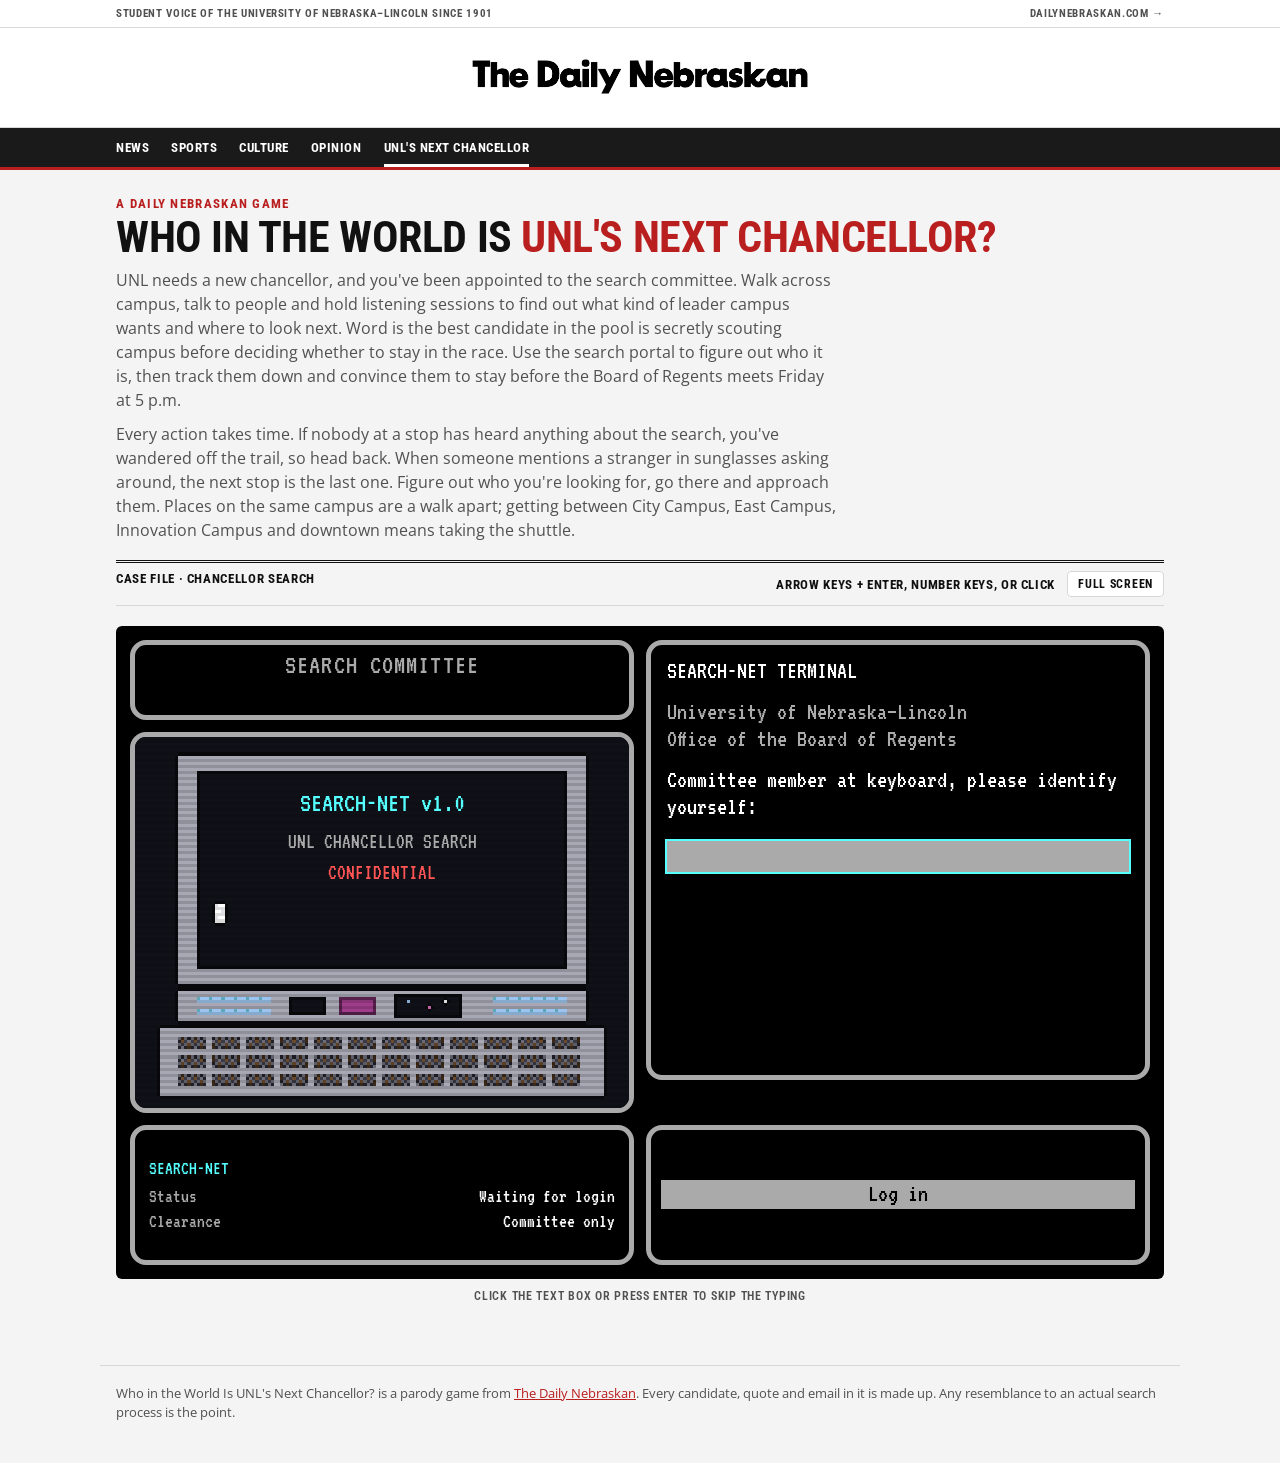
==== commit 7828cb35: "Add a case file panel under the scene Fills the empty bottom-left corner with a live case file: dead" ====
--- a/chancellor-search/index.html
+++ b/chancellor-search/index.html
@@ -64,8 +64,8 @@
   background:#000;padding:14px;border-radius:6px;
   display:grid;gap:12px;
   grid-template-columns:minmax(0,1fr) minmax(0,1fr);
-  grid-template-areas:"hd tx" "sc tx" "sc mn";
-  grid-template-rows:auto 1fr auto;
+  grid-template-areas:"hd tx" "sc tx" "st mn";
+  grid-template-rows:auto auto 1fr;
   font-family:var(--px);font-size:25px;line-height:1.08;color:var(--g-white);
   user-select:none;-webkit-user-select:none;
 }
@@ -81,12 +81,22 @@
 .sc .pxwrap svg.pxtext{position:absolute;inset:0;width:100%;height:100%;aspect-ratio:auto}
 .tx{grid-area:tx;padding:12px 16px;overflow-y:auto;min-height:260px;max-height:440px}
 .tx p{margin:0 0 .55em}
+.tx .ty-off{visibility:hidden}
 .tx .who{color:var(--g-cyan);text-transform:uppercase}
 .tx .dim{color:var(--g-gray)}
 .tx .hot{color:var(--g-yellow)}
 .tx .mag{color:var(--g-mag)}
 .tx ul{margin:0;padding:0;list-style:none}
 .tx li{margin:0 0 .35em}
+.st{grid-area:st;padding:8px 14px;font-size:.78em;line-height:1.15;min-height:140px;display:flex;flex-direction:column;justify-content:center;gap:2px}
+.st .who{color:var(--g-cyan);text-transform:uppercase;margin:0 0 4px}
+.st .row{display:flex;justify-content:space-between;gap:10px}
+.st .row span:first-child{color:var(--g-gray)}
+.st .row span:last-child{text-align:right}
+.st .hot{color:var(--g-yellow)}
+.st .dots{display:inline-flex;gap:3px;align-items:center}
+.st .dot{width:.55em;height:.55em;border:2px solid var(--g-gray);display:inline-block}
+.st .dot.on{background:var(--g-cyan);border-color:var(--g-cyan)}
 .mn{grid-area:mn;padding:8px 10px;display:flex;flex-direction:column;gap:2px;min-height:140px;justify-content:center}
 .mn button{
   font:inherit;color:var(--g-white);background:none;border:0;padding:1px 8px;cursor:pointer;
@@ -109,7 +119,8 @@
 .hint{font:600 12px var(--head);letter-spacing:.06em;text-transform:uppercase;color:var(--muted);text-align:center;margin-top:10px}
 
 @media (max-width:760px){
-  .cs{grid-template-columns:1fr;grid-template-areas:"hd" "sc" "tx" "mn";grid-template-rows:auto;padding:8px;gap:8px;font-size:21px}
+  .cs{grid-template-columns:1fr;grid-template-areas:"hd" "sc" "tx" "mn" "st";grid-template-rows:auto;padding:8px;gap:8px;font-size:21px}
+  .st{min-height:0}
   .hd{font-size:23px}
   .tx{min-height:200px;max-height:none}
   .pan{border-width:4px;border-radius:12px}
@@ -122,12 +133,12 @@
 .fs-exit{display:none;position:absolute;top:10px;right:12px;z-index:2;font:600 14px var(--head);letter-spacing:.05em;text-transform:uppercase;color:#000;background:var(--g-gray);border:0;border-radius:4px;padding:4px 10px;cursor:pointer}
 .cs:fullscreen, .cs.fs{position:fixed;inset:0;z-index:1000;width:100vw;height:100vh;border-radius:0;
   padding:5vh max(3vw, calc((100vw - 150vh)/2));gap:1.6vh;font-size:clamp(20px,1.1vw + 1.3vh,36px);
-  grid-template-rows:auto 1fr auto;overflow:auto}
+  grid-template-rows:auto auto 1fr;overflow:auto}
 .cs:fullscreen .hd, .cs.fs .hd{font-size:1.15em}
 .cs:fullscreen .tx, .cs.fs .tx{max-height:none}
 .cs:fullscreen .fs-exit, .cs.fs .fs-exit{display:block}
 @media (max-width:760px){
-  .cs:fullscreen, .cs.fs{padding:2vh 3vw;font-size:20px;grid-template-rows:auto auto 1fr auto}
+  .cs:fullscreen, .cs.fs{padding:2vh 3vw;font-size:20px;grid-template-rows:auto auto 1fr auto auto}
   .cs:fullscreen .tx, .cs.fs .tx{min-height:0;overflow-y:auto}
   .cs:fullscreen, .cs.fs{padding-top:calc(2vh + 30px)}
   .cs:fullscreen .fs-exit, .cs.fs .fs-exit{top:6px}
@@ -177,6 +188,7 @@
     <div class="pan sc" id="sc"></div>
     <div class="pan tx" id="tx" aria-live="polite"></div>
     <div class="pan mn" id="mn" role="menu"></div>
+    <div class="pan st" id="st" aria-live="polite"></div>
     <button type="button" class="fs-exit" id="fsExit">Exit full screen</button>
   </div>
   <p class="hint">Click the text box or press Enter to skip the typing</p>
@@ -597,7 +609,7 @@
       [74.5,78.8,83.1].forEach(x => { s += R(x,19,2.4,20,"#2f3540"); for (let y=21;y<39;y+=2.5) s += R(x,y,2.4,.6,"#8a8f96"); });
       s += R(72,42,16,1,LD)+R(77,G-8,6,8,"#3a302a");
       // trees and lawn
-      s += C(8,G-26,14,"#3f7f35")+C(152,G-26,14,"#3f7f35");
+      s += R(7,G-14,2,14,"#6b4a2b")+R(151,G-14,2,14,"#6b4a2b")+C(8,G-26,14,"#3f7f35")+C(152,G-26,14,"#3f7f35");
       s += magnolia(20)+magnolia(140);
       s += R(0,G,160,120-G,"url(#p-grass)")+R(0,G+8,160,2,"#d6d0c4");
       return svg(s);
@@ -756,14 +768,15 @@
   };
 
   // ---------- retro pixel look for the location scenes ----------
-  // Each scene is drawn once onto a 160x120 pixel grid, then restyled like an old PC game: a fixed 35-color
+  // Each scene is drawn once onto a 160x120 pixel grid, then restyled like an old PC game: a fixed 37-color
   // palette, ordered (Bayer) dithering for in-between shades, dark pixel edges where light meets dark,
   // and faint CRT scanlines. It's shown scaled up with hard pixel edges. Until a scene's pixel version
   // is ready, the plain drawing shows instead.
   const hexRGB = h => [1,3,5].map(i => parseInt(h.slice(i,i+2),16));
   const RETRO = ["#101018","#3a3a46","#6c6c78","#a8a8b4","#e0e0e8","#ffffff","#5a1810","#8c2c1c","#b8442c","#e05a40","#6a4a2c","#9a7448","#c8a878","#e8d4a8",
     "#1e4a1e","#3a7a2a","#6ab040","#1c2c6c","#3a5aa8","#5a8ad8","#9cc4f0","#d8a020","#f8e070","#a03c8c","#e070c0","#2a6a7a","#5aa8b8","#3a2418",
-    "#ffdcbc","#f2c49a","#e0a878","#c88a58","#a86c40","#7a4a28","#5a3420"].map(hexRGB); // the last seven are skin tones
+    "#ffdcbc","#f2c49a","#e0a878","#c88a58","#a86c40","#7a4a28","#5a3420", // skin tones
+    "#e8a0c8","#f6d0e4"].map(hexRGB); // blossom pinks
   const BAYER = [[0,8,2,10],[12,4,14,6],[3,11,1,9],[15,7,13,5]];
   const luma = c => .3*c[0] + .59*c[1] + .11*c[2];
   function nearestRetro(c){
@@ -1019,10 +1032,10 @@
       desc:"Love Library is named for Don L. Love, a former mayor of Lincoln, not the feeling. During finals week it inspires neither.",
       src:[{l:"Ask a librarian",w:"librarian",k:"talk",n:"The librarian"},{l:"Talk to a grad student",w:"grad",k:"talk",n:"A grad student, from behind a fort of books"},{l:"Check the suggestion box",w:"note",k:"read",n:"The suggestion box",v:"A folded note reads:"}]},
     union:{name:"Nebraska Union", map:[70,86], region:"city",
-      desc:"The Nebraska Union is the heart of City Campus: a food court, meeting rooms and a coffee line that moves at the speed of shared governance.",
-      src:[{l:"Talk to a student at the food court",w:"student",k:"talk",n:"A student, mid-chicken strip"},{l:"Drop by student government",w:"asun",k:"talk",n:"A student senator"},{l:"Hold a listening session",w:"session",k:"session"}]},
+      desc:"The Nebraska Union is the heart of City Campus. Its food court has been under construction for so long that this year's freshmen assume the plywood is part of the design.",
+      src:[{l:"Talk to a student by the construction fence",w:"student",k:"talk",n:"A student eating lunch next to the construction fence"},{l:"Drop by student government",w:"asun",k:"talk",n:"A student senator"},{l:"Hold a listening session",w:"session",k:"session"}]},
     stadium:{name:"Memorial Stadium", map:[44,58], region:"city",
-      desc:"Memorial Stadium has sold out every home game since 1962, the longest streak in college football. On game days it becomes one of the biggest cities in Nebraska.",
+      desc:"Memorial Stadium has sold out every home game since 1962, the longest streak in college football. The streak gets a lot easier when the athletic department buys whatever tickets are left.",
       src:[{l:"Talk to a season-ticket holder",w:"booster",k:"talk",n:"A season-ticket holder"},{l:"Ask an assistant coach",w:"coach",k:"talk",n:"An assistant coach"},{l:"Hold a listening session in a suite",w:"session",k:"session"}]},
     morrill:{name:"Morrill Hall", map:[72,62], region:"city",
       desc:"Morrill Hall, home of the University of Nebraska State Museum, houses Archie, one of the largest mounted mammoth skeletons in the world. A bronze Archie stands guard out front. He has outlasted every chancellor.",
@@ -1088,7 +1101,7 @@
   const DEST = {
     canfield:["Somebody in the administration building knows more than they're saying.","Go ask the provost's office. They're pretending not to know anything."],
     love:["Try the library. The grad students basically live in the stacks now.","Go somewhere quiet with a lot of books and a lot of overdue fines."],
-    union:["You should hear from student government. They meet in the Union.","Go where the students are: the food court."],
+    union:["You should hear from student government. They meet in the Union.","Go where the students are: the Union, wherever they've moved the food court this semester."],
     stadium:["The boosters want a say. Try the place with all the red seats.","Talk to the people who care about Saturdays."],
     morrill:["Go ask Archie. He's been on campus longer than any chancellor.","Go see the mammoth. Trust me."],
     sheldon:["The arts faculty are meeting somewhere with a lot of travertine.","Check with the museum crowd. The one with the sculpture garden."],
@@ -1280,24 +1293,59 @@
   let typer = null, menuItems = [], sel = 0, menuMode = "list", portalState = null;
 
   function finishTyping(){ if (typer){ typer.finish(); return true; } return false; }
+  // Types text in letter by letter, but the full text is laid out (invisibly) from the start,
+  // so the text box never grows mid-typing and the menu below it never jumps.
   function typeHTML(html){
     if (typer) typer.finish();
     tx.innerHTML = html; tx.scrollTop = 0;
     if (reduceMotion) return;
-    const nodes = [], w = document.createTreeWalker(tx, NodeFilter.SHOW_TEXT);
-    let n; while ((n = w.nextNode())) { nodes.push([n, n.nodeValue]); n.nodeValue = ""; }
+    const texts = [], w = document.createTreeWalker(tx, NodeFilter.SHOW_TEXT);
+    let n; while ((n = w.nextNode())) texts.push(n);
+    const parts = texts.map(t => {
+      const full = t.nodeValue, shown = document.createTextNode(""), hidden = document.createElement("span");
+      hidden.className = "ty-off"; hidden.textContent = full;
+      t.parentNode.insertBefore(shown, t); t.parentNode.replaceChild(hidden, t);
+      return { shown, hidden, full };
+    });
     let i = 0, j = 0;
     const id = setInterval(() => {
       for (let k=0;k<3;k++){
-        if (i >= nodes.length) { done(); return; }
-        const [node, full] = nodes[i]; j++; node.nodeValue = full.slice(0,j);
-        if (j >= full.length){ i++; j = 0; }
+        if (i >= parts.length) { done(); return; }
+        const p = parts[i]; j++;
+        p.shown.nodeValue = p.full.slice(0,j); p.hidden.textContent = p.full.slice(j);
+        if (j >= p.full.length){ i++; j = 0; }
       }
     }, 18);
-    function done(){ clearInterval(id); nodes.forEach(([nd,f]) => nd.nodeValue = f); typer = null; }
+    function done(){
+      clearInterval(id);
+      parts.forEach(p => { p.shown.nodeValue = p.full; if (p.hidden.parentNode) p.hidden.remove(); });
+      typer = null;
+    }
     typer = { finish: done };
   }
-  function setHead(title, t){ hd.innerHTML = `<b>${esc(title)}</b>${t!=null ? esc(fmtTime(t)) : "&nbsp;"}`; }
+  function setHead(title, t){ hd.innerHTML = `<b>${esc(title)}</b>${t!=null ? esc(fmtTime(t)) : "&nbsp;"}`; updateStatus(); }
+  // ---------- the case file panel: deadline, trail progress, pool, who you're after, this round's twist ----------
+  const TWIST_SHORT = { shuttle:"Slow shuttle", construction:"Construction detours", thursday:"Due a day early", catered:"Catered sessions",
+    intern:"Student intern", scooters:"Scooters", express:"Express shuttle", survey:"Morning survey", nightowl:"Library open late", finals:"Finals week" };
+  function updateStatus(){
+    const st = $("st"); if (!st) return;
+    const row = (k,v) => `<div class="row"><span>${k}</span><span>${v}</span></div>`;
+    if (!me){ st.innerHTML = `<p class="who">Search-Net</p>${row("Status","Waiting for login")}${row("Clearance","Committee only")}`; return; }
+    if (me.chancellor && (!S || S.final && me.rounds.length && me.rounds[me.rounds.length-1].outcome==="chancellor")){
+      st.innerHTML = `<p class="who">Office of the Chancellor</p>${row("Chancellor", esc(me.name))}${row("Searches worked", me.rounds.length)}${row("Next search","None. (For now.)")}`; return;
+    }
+    if (!S){ st.innerHTML = `<p class="who">Case file</p>${row("Rank", esc(rank()))}`; return; }
+    const left = Math.max(0, S.deadline - S.t);
+    const dots = Array.from({length:S.last}, (_,i) => `<span class="dot${i < S.progress ? " on" : ""}"></span>`).join("");
+    const extras = (internOn() && S.twist!=="intern" ? ["Student intern"] : []);
+    const twist = [S.final ? "Final search" : TWIST_SHORT[S.twist], ...extras].filter(Boolean).join(", ");
+    st.innerHTML = `<p class="who">Case file · Round ${S.round}</p>`+
+      row("Due", `${dueText()} <span class="${left <= 12 ? "hot" : ""}">(${left} hr left)</span>`)+
+      row("Trail", `<span class="dots">${dots}</span> ${S.progress}/${S.last}`)+
+      row("Pool", `${S.cands.length} candidates`)+
+      row("Looking for", S.rec!=null ? `<span class="hot">${esc(S.cands[S.rec].name)}</span>` : "Unknown")+
+      (twist ? row("This round", esc(twist)) : "");
+  }
   function setMenu(items){
     menuItems = items; sel = 0; menuMode = "list";
     mn.innerHTML = "";
@@ -1713,7 +1761,7 @@
     renderPortal(true);
     setMenu([
       {label:"Run search", fn: runSearch},
-      {label:"Clear all", fn: () => { S.portalVals.fill(-1); S.rec = null; portalState.msg=""; renderPortal(); }},
+      {label:"Clear all", fn: () => { S.portalVals.fill(-1); S.rec = null; portalState.msg=""; renderPortal(); updateStatus(); }},
       {label:"Back", fn: () => { portalState = null; screenLoc(); }},
     ]);
     portalState.focusRows = true;
@@ -1738,6 +1786,7 @@
     else if (m.length===1){ S.rec = m[0]; ps.msg = `<p class="hot">Only one match: ${esc(S.cands[m[0]].name)}.</p><p>That's who you're looking for. Now find ${proFor(S.cands[m[0]]).them} before ${proFor(S.cands[m[0]]).they} leaves town.</p>`; }
     else ps.msg = `<p>${m.length} possible candidates:</p><p class="mag">${m.map(i => esc(S.cands[i].name)).join(", ")}</p><p class="dim">Keep listening to narrow it down.</p>`;
     renderPortal();
+    updateStatus();
     sel = 0; paintSel();
   }
 
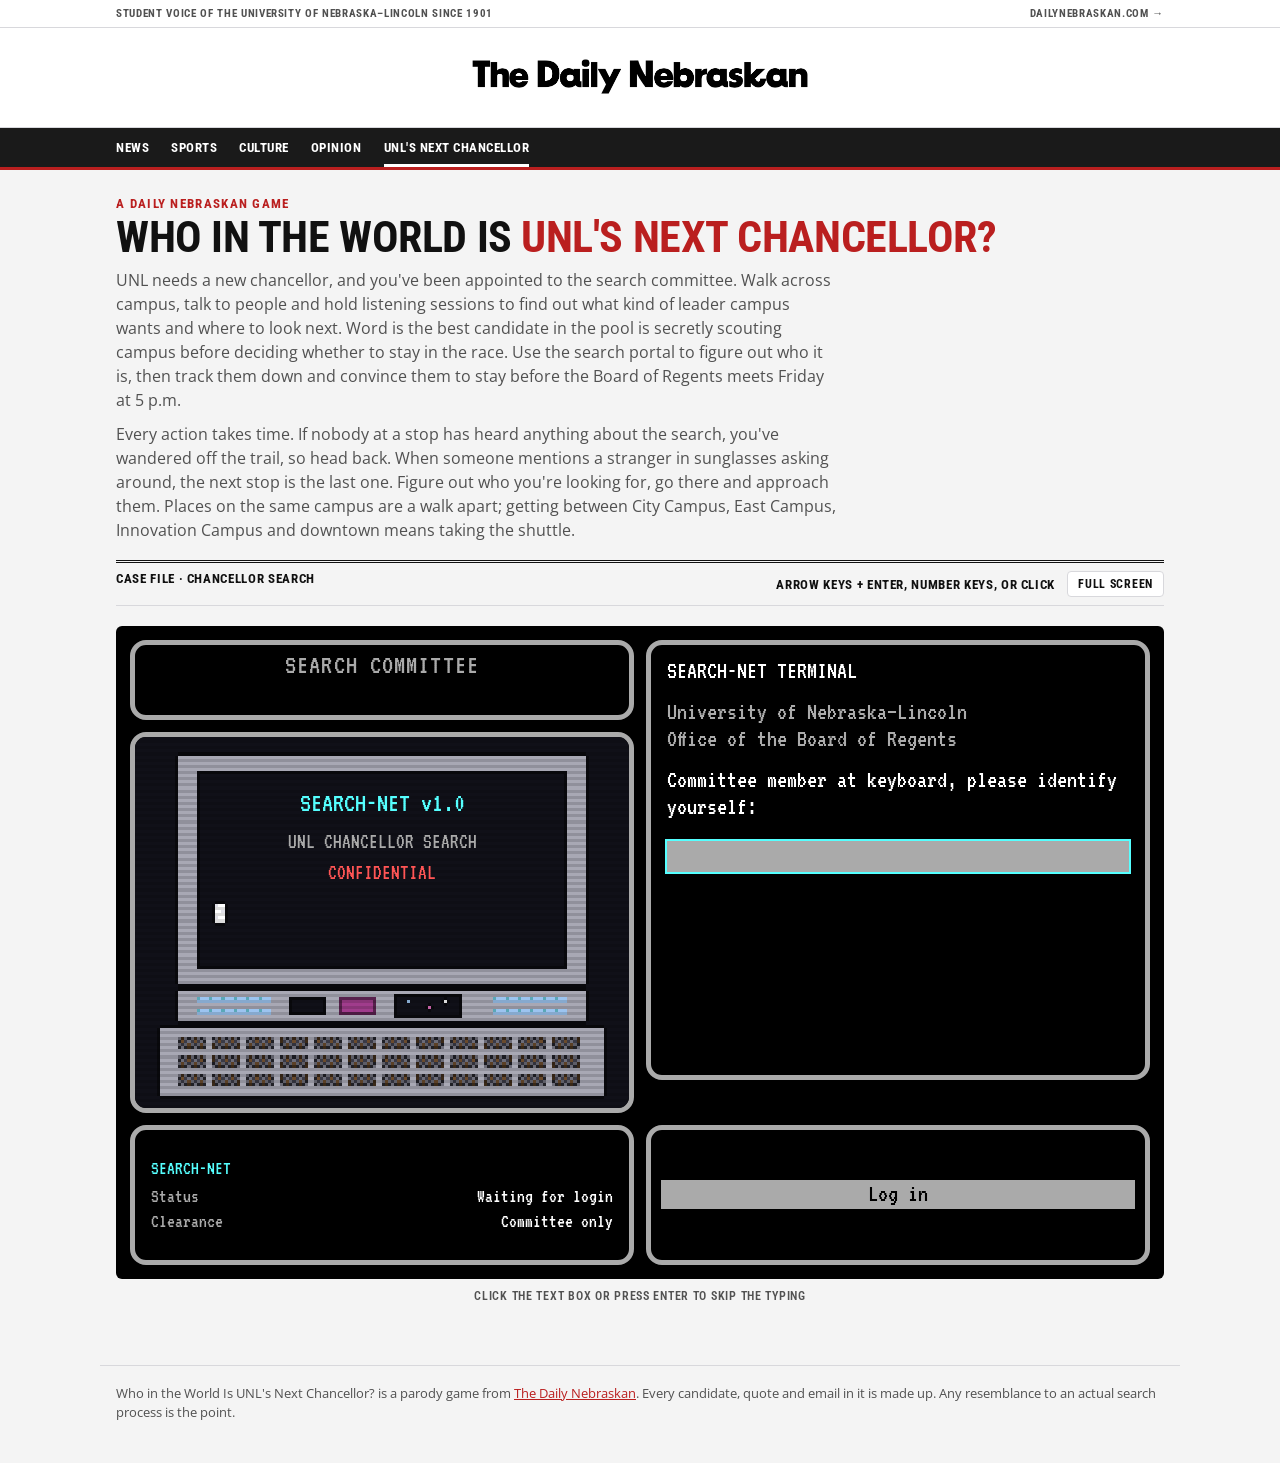
==== commit 44b11aff: "Give the case file panel more room at the top and bottom Co-Authored-By: Claude Opus 5.5 <noreply@an" ====
--- a/chancellor-search/index.html
+++ b/chancellor-search/index.html
@@ -88,7 +88,7 @@
 .tx .mag{color:var(--g-mag)}
 .tx ul{margin:0;padding:0;list-style:none}
 .tx li{margin:0 0 .35em}
-.st{grid-area:st;padding:8px 14px;font-size:.78em;line-height:1.15;min-height:140px;display:flex;flex-direction:column;justify-content:center;gap:2px}
+.st{grid-area:st;padding:14px 16px;font-size:.78em;line-height:1.15;min-height:140px;display:flex;flex-direction:column;justify-content:center;gap:2px}
 .st .who{color:var(--g-cyan);text-transform:uppercase;margin:0 0 4px}
 .st .row{display:flex;justify-content:space-between;gap:10px}
 .st .row span:first-child{color:var(--g-gray)}
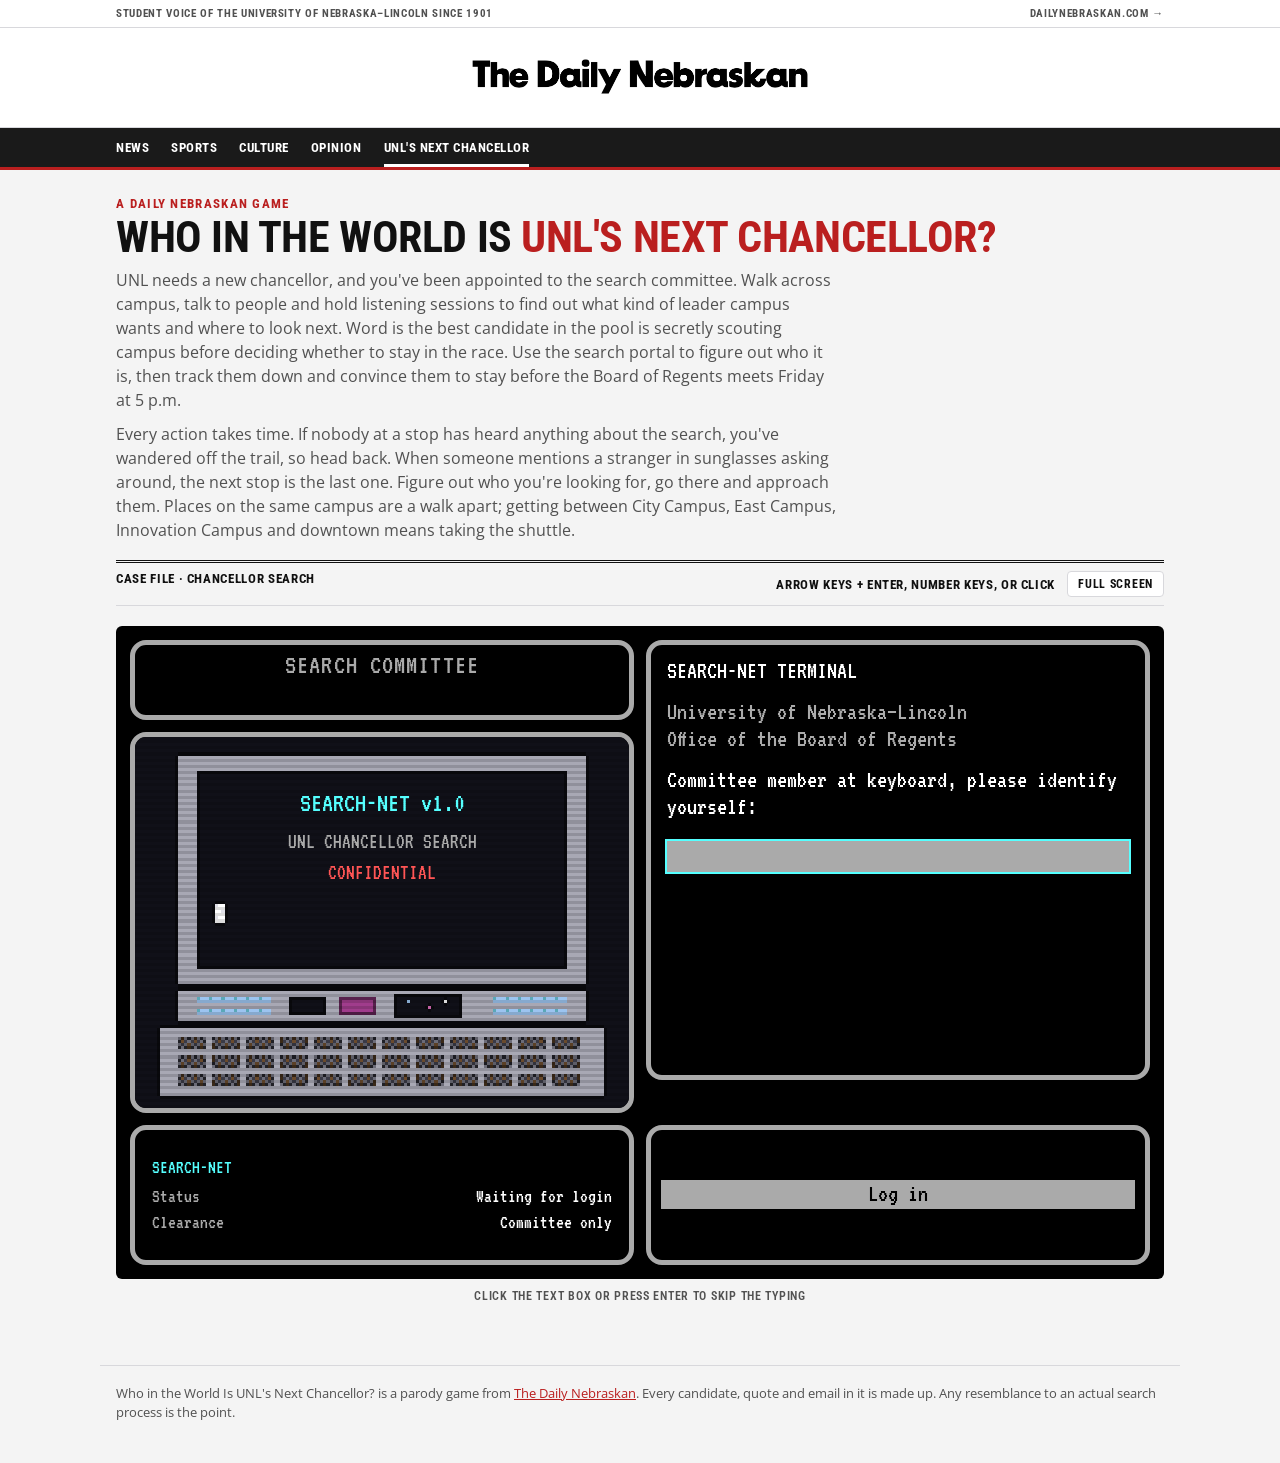
==== commit 5915afb1: "Give the case file panel room in full screen Its padding now scales with text size, and in full scre" ====
--- a/chancellor-search/index.html
+++ b/chancellor-search/index.html
@@ -88,7 +88,7 @@
 .tx .mag{color:var(--g-mag)}
 .tx ul{margin:0;padding:0;list-style:none}
 .tx li{margin:0 0 .35em}
-.st{grid-area:st;padding:14px 16px;font-size:.78em;line-height:1.15;min-height:140px;display:flex;flex-direction:column;justify-content:center;gap:2px}
+.st{grid-area:st;padding:.75em .85em;font-size:.78em;line-height:1.15;min-height:140px;display:flex;flex-direction:column;justify-content:safe center;gap:.15em;overflow:auto}
 .st .who{color:var(--g-cyan);text-transform:uppercase;margin:0 0 4px}
 .st .row{display:flex;justify-content:space-between;gap:10px}
 .st .row span:first-child{color:var(--g-gray)}
@@ -132,10 +132,11 @@
 .cs{position:relative}
 .fs-exit{display:none;position:absolute;top:10px;right:12px;z-index:2;font:600 14px var(--head);letter-spacing:.05em;text-transform:uppercase;color:#000;background:var(--g-gray);border:0;border-radius:4px;padding:4px 10px;cursor:pointer}
 .cs:fullscreen, .cs.fs{position:fixed;inset:0;z-index:1000;width:100vw;height:100vh;border-radius:0;
-  padding:5vh max(3vw, calc((100vw - 150vh)/2));gap:1.6vh;font-size:clamp(20px,1.1vw + 1.3vh,36px);
+  padding:4vh max(3vw, calc((100vw - 136vh)/2));gap:1.6vh;font-size:clamp(20px,1.1vw + 1.3vh,36px);
   grid-template-rows:auto auto 1fr;overflow:auto}
 .cs:fullscreen .hd, .cs.fs .hd{font-size:1.15em}
 .cs:fullscreen .tx, .cs.fs .tx{max-height:none}
+.cs:fullscreen .st, .cs.fs .st{font-size:.68em;min-height:0}
 .cs:fullscreen .fs-exit, .cs.fs .fs-exit{display:block}
 @media (max-width:760px){
   .cs:fullscreen, .cs.fs{padding:2vh 3vw;font-size:20px;grid-template-rows:auto auto 1fr auto auto}
